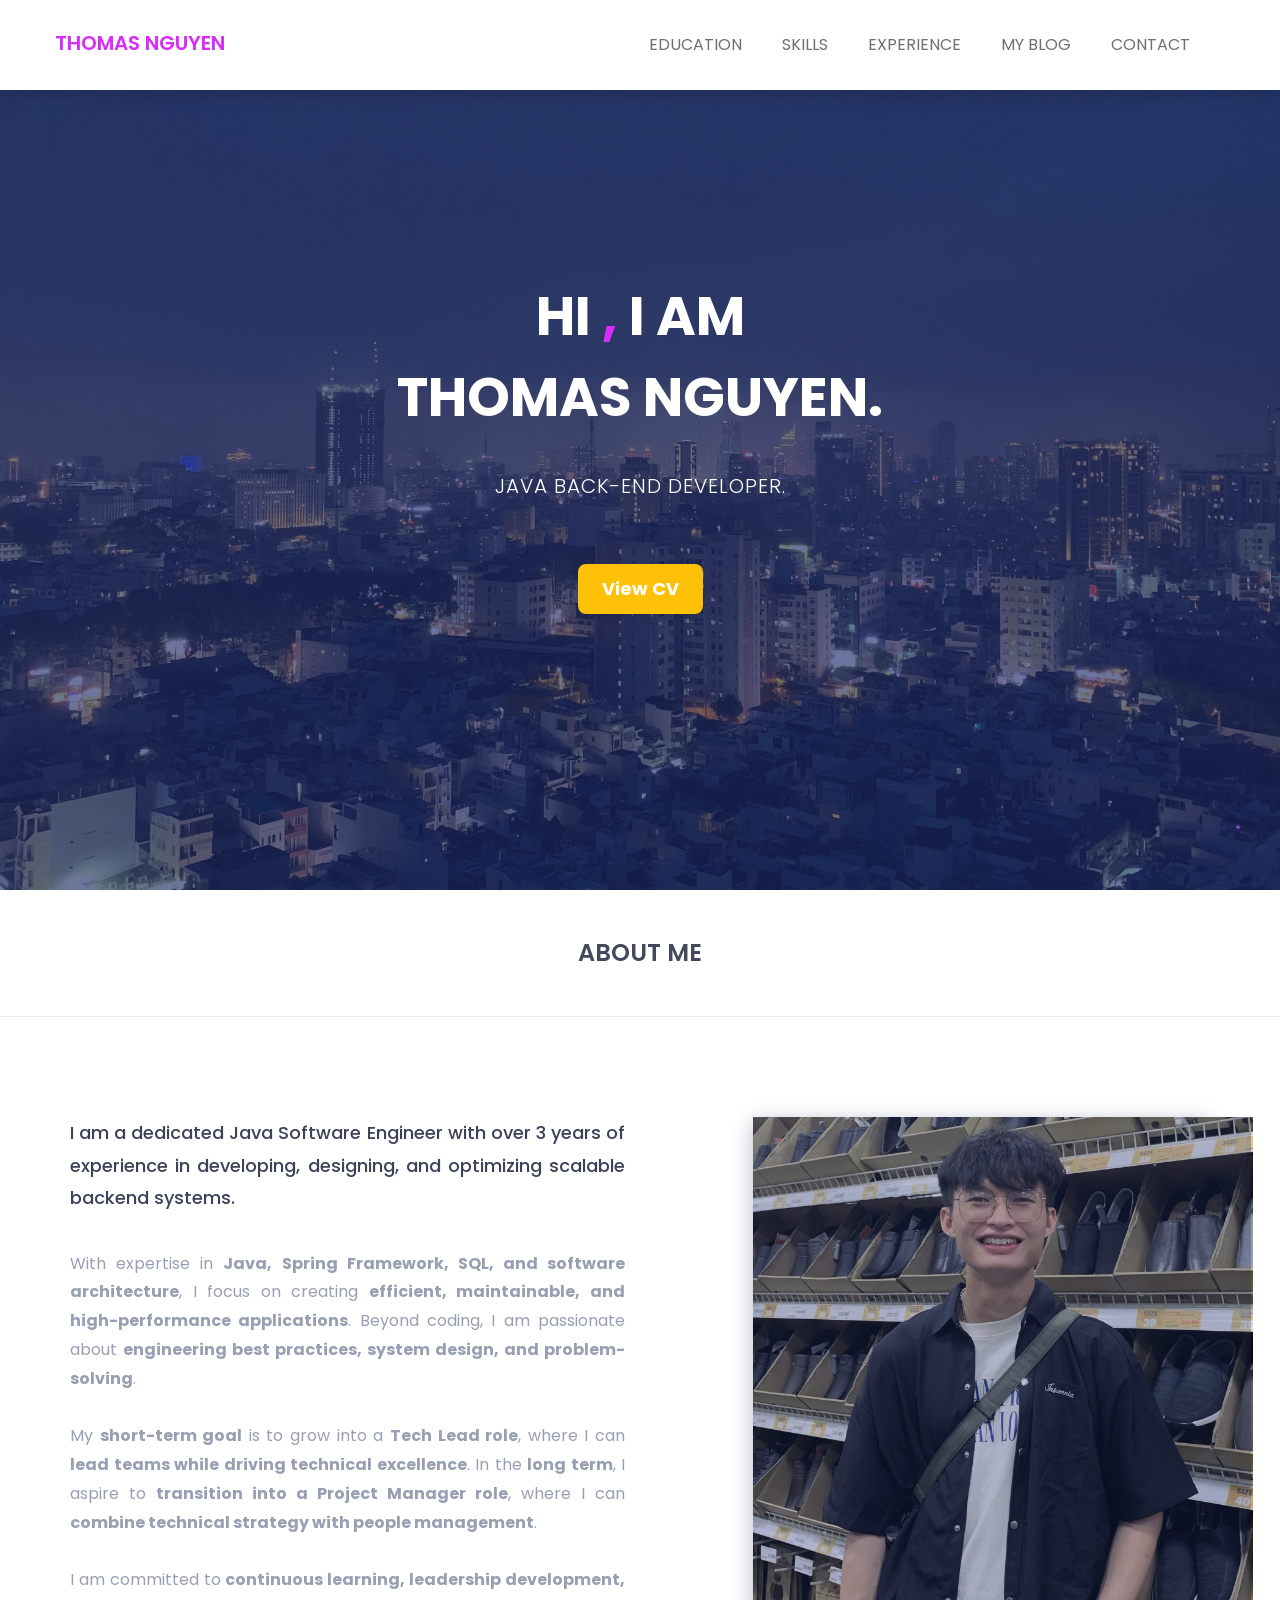
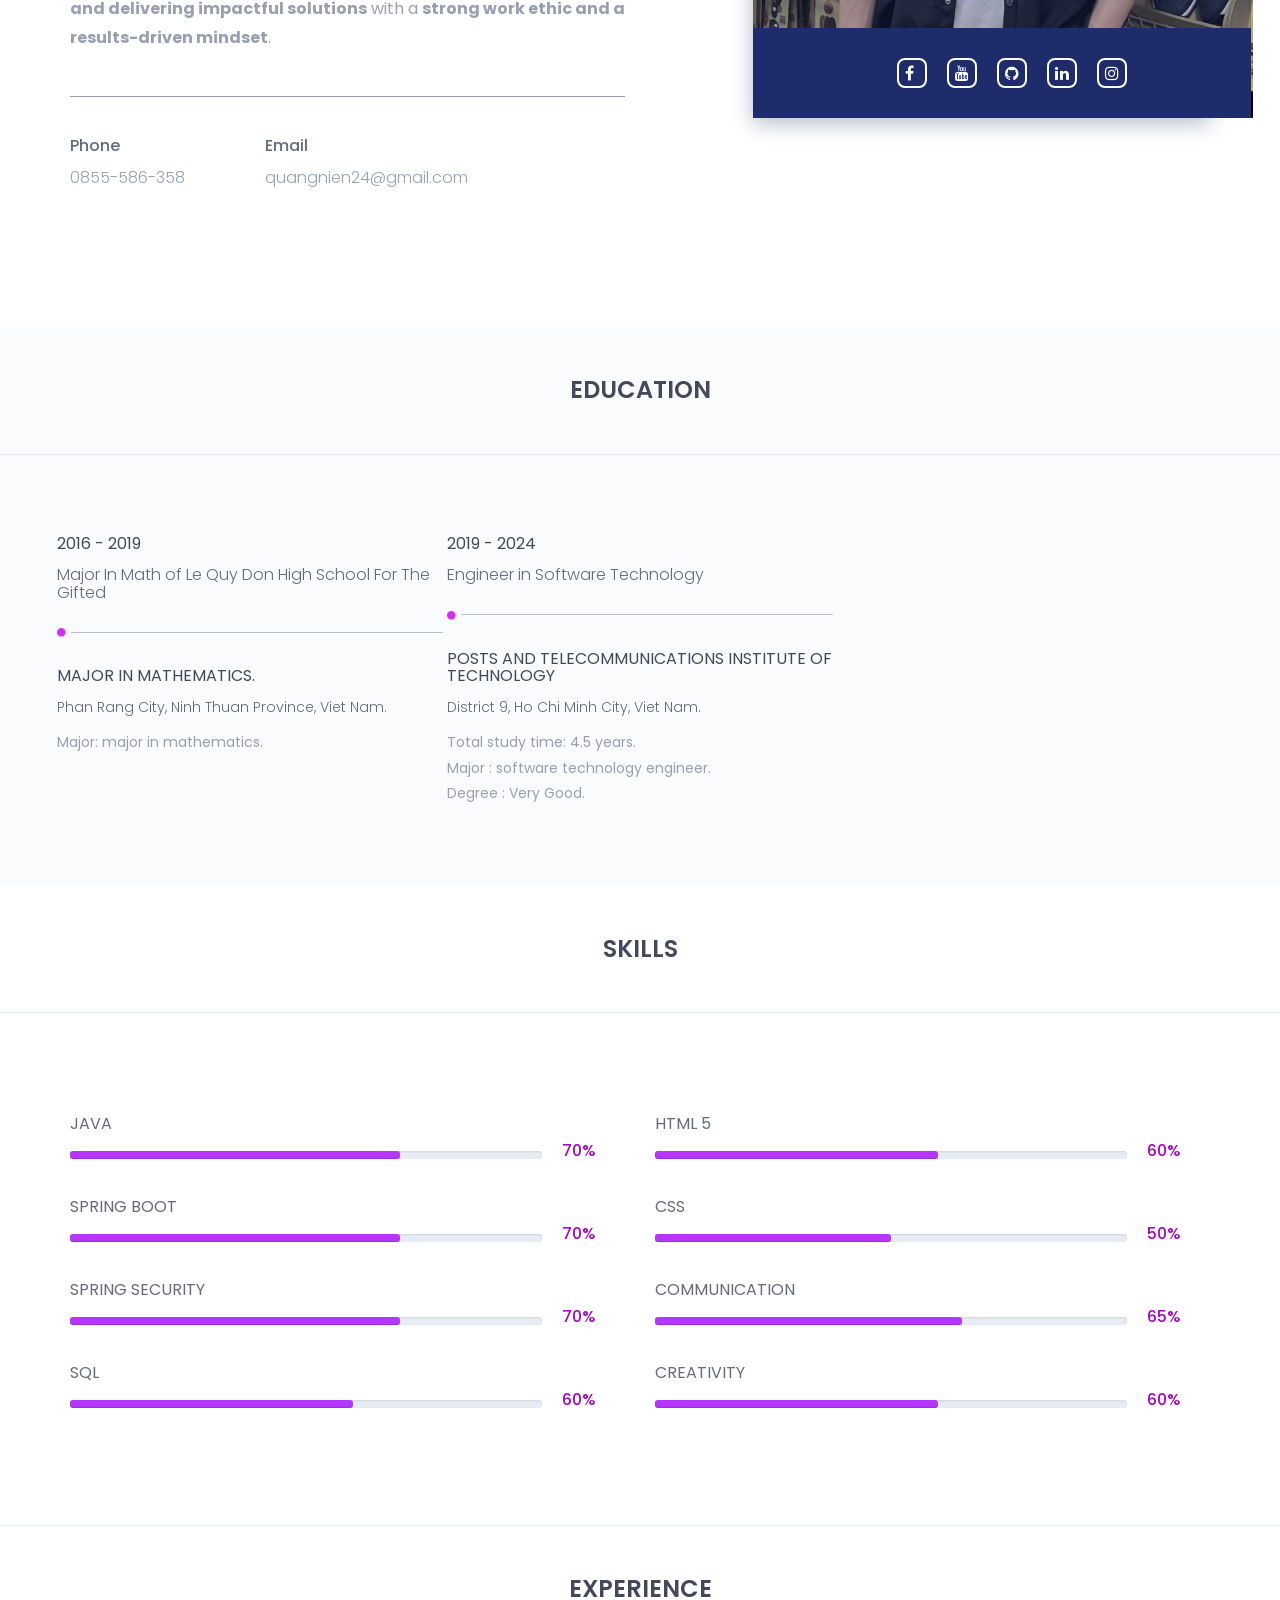
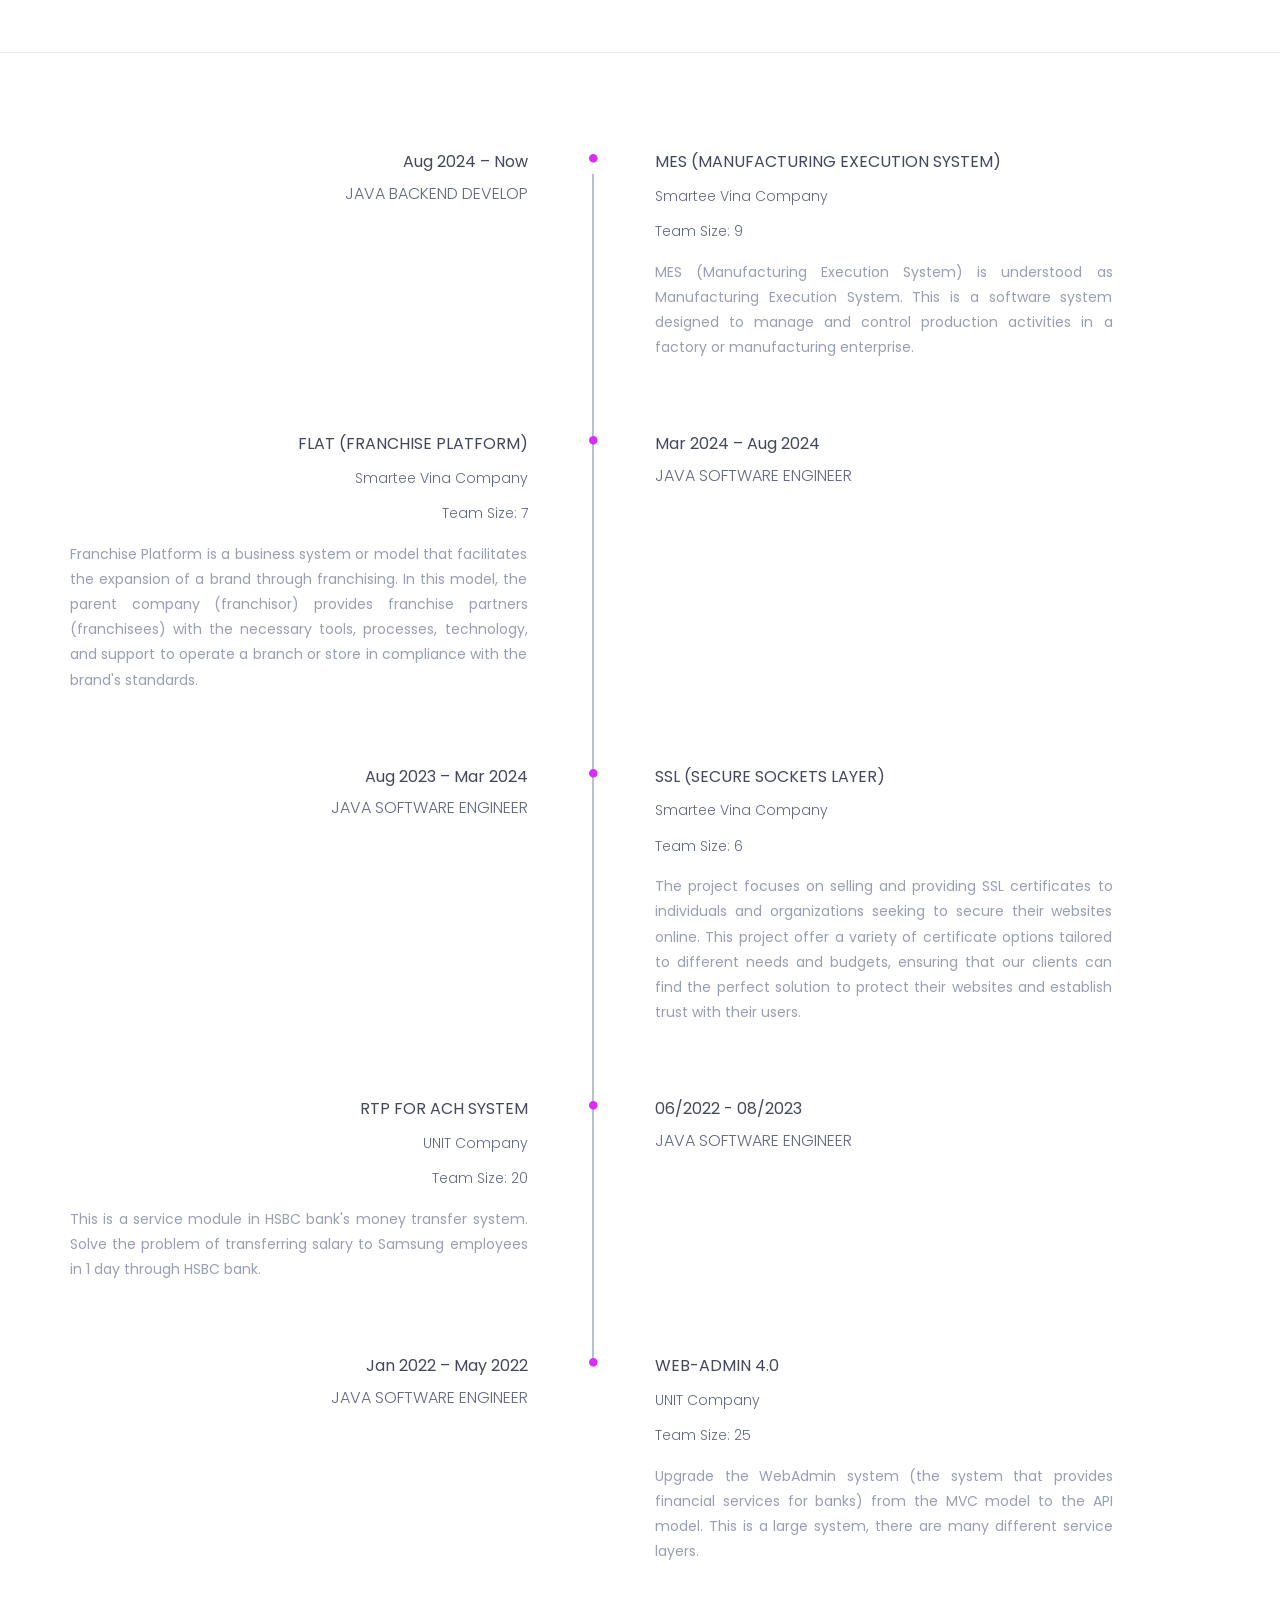
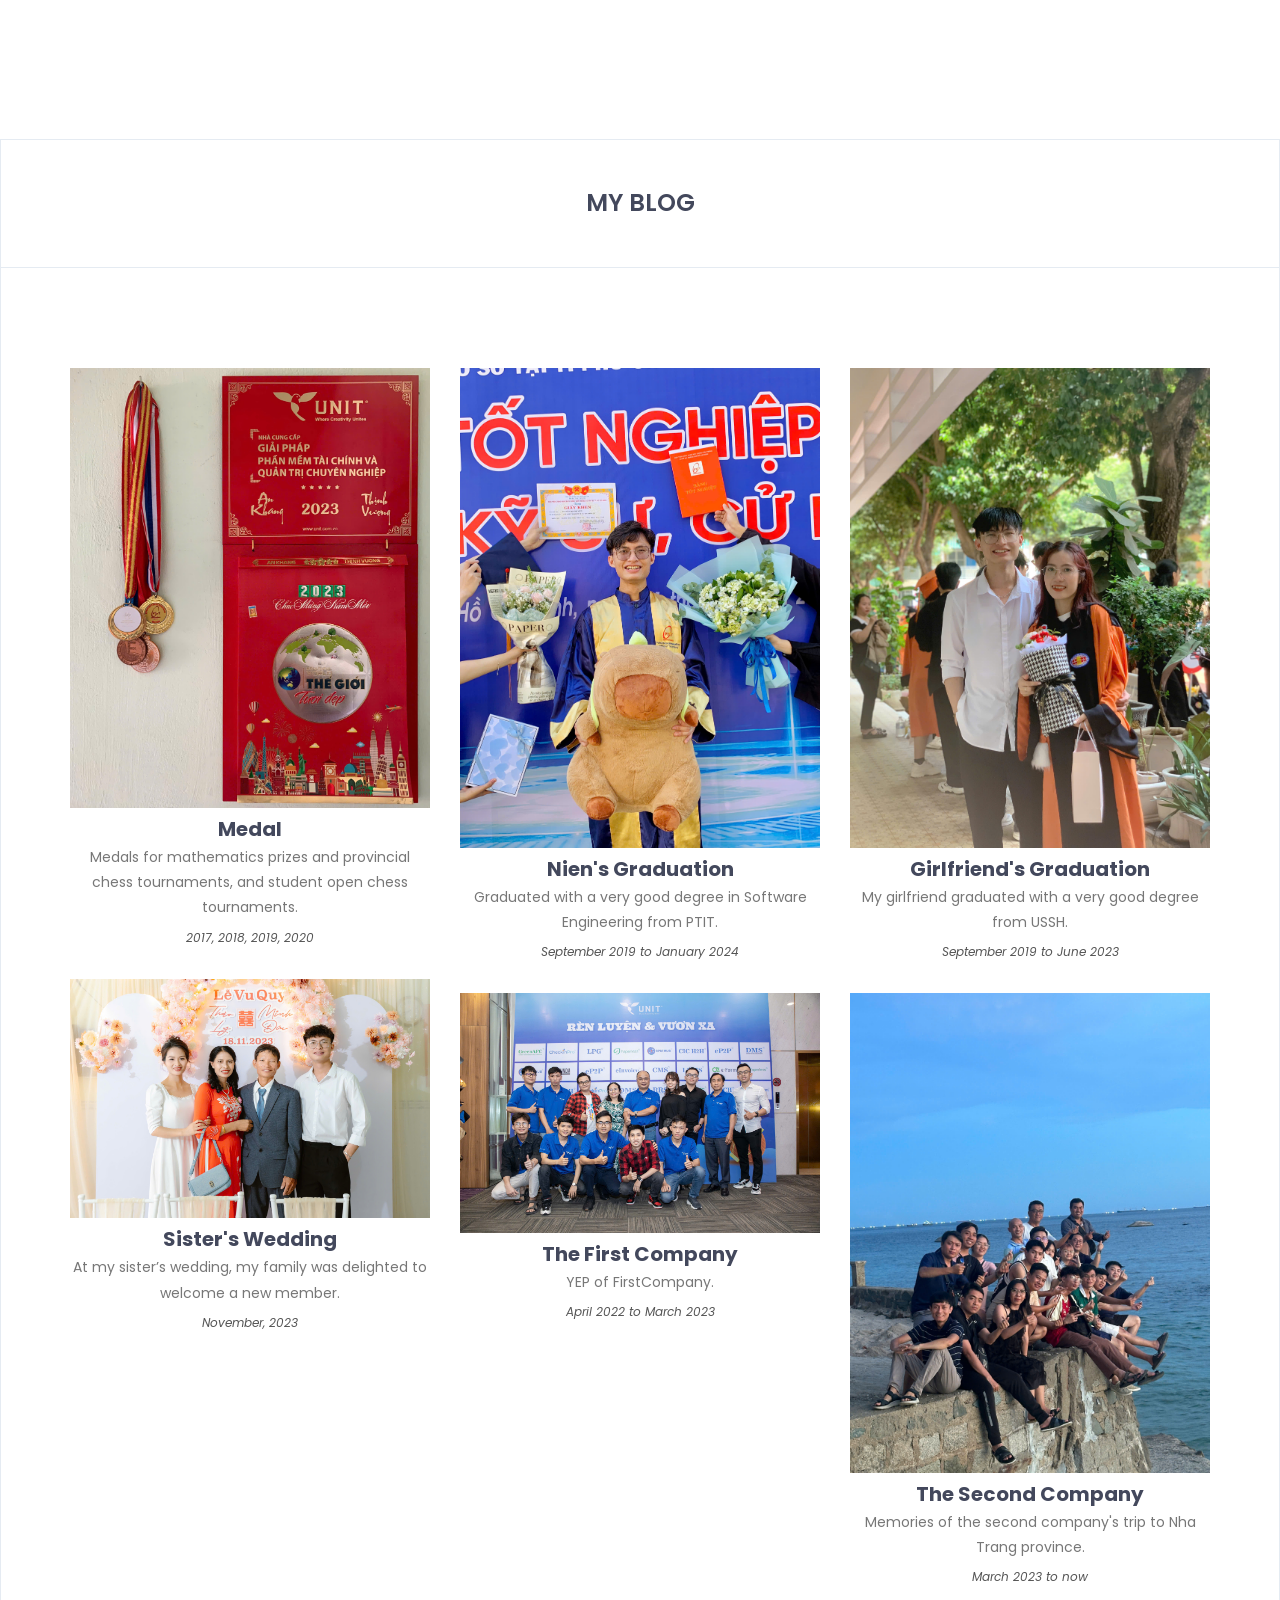
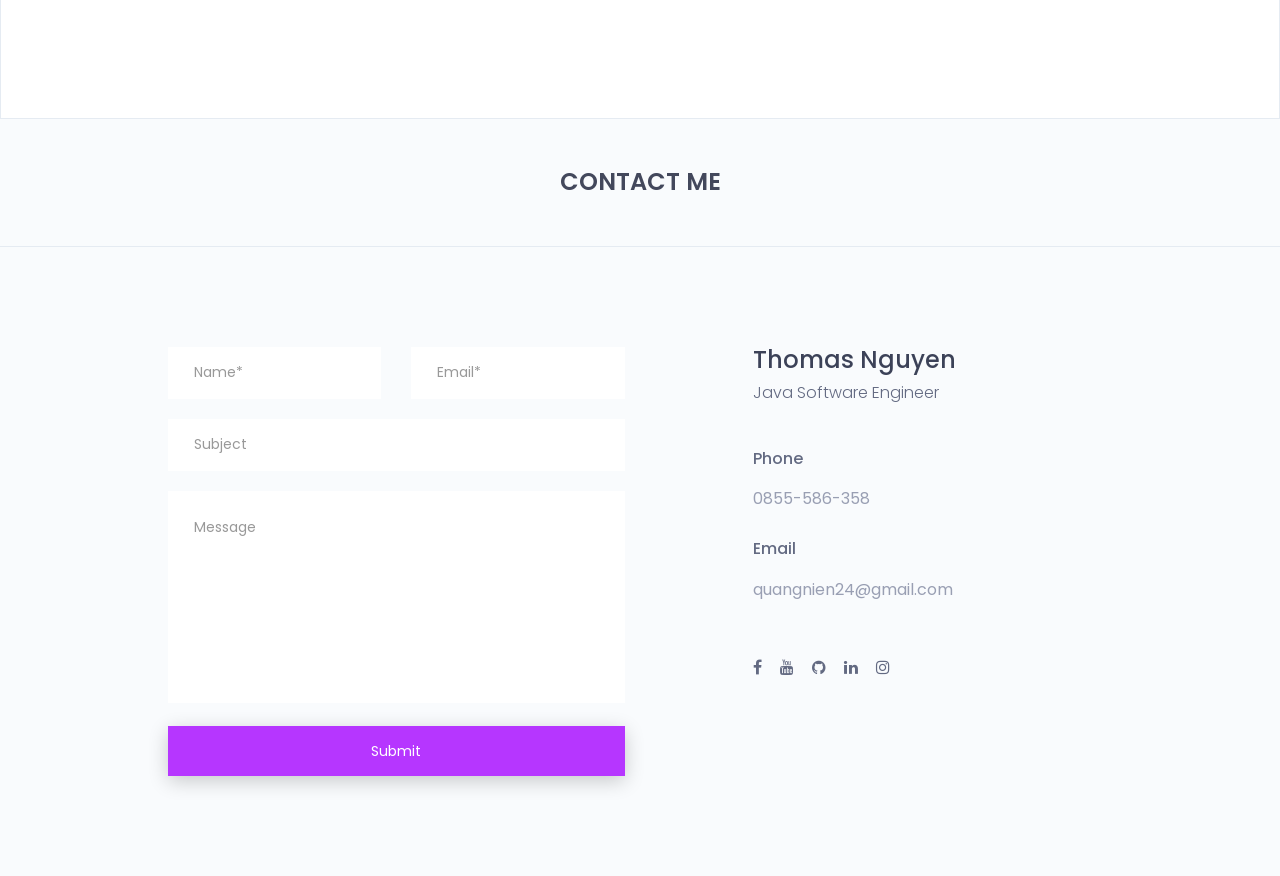
==== index.html @ fa30978e "update" ====
<!doctype html>
<html class="no-js" lang="en">

    <head >
        <!-- meta data -->
        <meta charset="utf-8">
        <meta http-equiv="X-UA-Compatible" content="IE=edge">
        <meta name="viewport" content="width=device-width, initial-scale=1">
        <!-- The above 3 meta tags *must* come first in the head; any other head content must come *after* these tags -->

        <!--font-family-->
		<link href="https://fonts.googleapis.com/css?family=Poppins:100,200,300,400,500,600,700,800,900&amp;subset=devanagari,latin-ext" rel="stylesheet">
        
        <!-- title of site -->
        <title>Thomas Nguyen</title>

        <!-- For favicon png -->
		<link rel="shortcut icon" type="image/icon" href="assets/logo/man.png"/>
       
        <!--font-awesome.min.css-->
        <link rel="stylesheet" href="assets/css/font-awesome.min.css">

		<!--flat icon css-->
		<link rel="stylesheet" href="assets/css/flaticon.css">

		<!--animate.css-->
        <link rel="stylesheet" href="assets/css/animate.css">

        <!--owl.carousel.css-->
        <link rel="stylesheet" href="assets/css/owl.carousel.min.css">
		<link rel="stylesheet" href="assets/css/owl.theme.default.min.css">
		
        <!--bootstrap.min.css-->
        <link rel="stylesheet" href="assets/css/bootstrap.min.css">
		
		<!-- bootsnav -->
		<link rel="stylesheet" href="assets/css/bootsnav.css" >	
        
        <!--style.css-->
        <link rel="stylesheet" href="assets/css/style.css">
        
        <!--responsive.css-->
        <link rel="stylesheet" href="assets/css/responsive.css">
        
        <!-- HTML5 shim and Respond.js for IE8 support of HTML5 elements and media queries -->
        <!-- WARNING: Respond.js doesn't work if you view the page via file:// -->
		
        <!--[if lt IE 9]>
			<script src="https://oss.maxcdn.com/html5shiv/3.7.3/html5shiv.min.js"></script>
			<script src="https://oss.maxcdn.com/respond/1.4.2/respond.min.js"></script>
        <![endif]-->

    </head>
	
	<body>
		<!--[if lte IE 9]>
            <p class="browserupgrade">You are using an <strong>outdated</strong> browser. Please <a href="https://browsehappy.com/">upgrade your browser</a> to improve your experience and security.</p>
        <![endif]-->
		
		<!-- top-area Start -->
		<header class="top-area">
			<div class="header-area">
				<!-- Start Navigation -->
			    <nav class="navbar navbar-default bootsnav navbar-fixed dark no-background">

			        <div class="container">

			            <!-- Start Header Navigation -->
			            <div class="navbar-header">
			                <button type="button" class="navbar-toggle" data-toggle="collapse" data-target="#navbar-menu">
			                    <i class="fa fa-bars"></i>
			                </button>
			                <a class="navbar-brand" href="index.html">Thomas Nguyen</a>
			            </div><!--/.navbar-header-->
			            <!-- End Header Navigation -->

			            <!-- Collect the nav links, forms, and other content for toggling -->
			            <div class="collapse navbar-collapse menu-ui-design" id="navbar-menu">
			                <ul class="nav navbar-nav navbar-right" data-in="fadeInDown" data-out="fadeOutUp">
			                <li class=" smooth-menu active"></li>
			                    <li class=" smooth-menu"><a href="#education">education</a></li>
			                    <li class="smooth-menu"><a href="#skills">skills</a></li>
			                    <li class="smooth-menu"><a href="#experience">experience</a></li>
			                    <!-- <li class="smooth-menu"><a href="#profiles">profile</a></li> -->
			                    <li class="smooth-menu"><a href="#portfolio">My Blog</a></li>
			                    <!-- <li class="smooth-menu"><a href="#clients">clients</a></li> -->
			                    <li class="smooth-menu"><a href="#contact">contact</a></li>
			                </ul><!--/.nav -->
			            </div><!-- /.navbar-collapse -->
			        </div><!--/.container-->
			    </nav><!--/nav-->
			    <!-- End Navigation -->
			</div><!--/.header-area-->

		    <div class="clearfix"></div>

		</header><!-- /.top-area-->
		<!-- top-area End -->
	
		<!--welcome-hero start -->
		<section id="welcome-hero" class="welcome-hero">
			<div class="container">
				<div class="row">
					<div class="col-md-12 text-center">
						<div class="header-text">
							<h2>hi <span>,</span> i am <br> Thomas Nguyen.<br> <span></span>   </h2>
							<p>Java Back-End Developer.</p>
							<!-- <a href="assets/download/CV_NGUYENQUANGNIEN.pdf" download>download CV</a> -->
							<div class="btn-container">
								<button id="btn-view" class="btn-view" onclick="viewPDF()">View CV</button>
								<button id="btn-close" class="btn-close" onclick="closePDF()" style="display: none;">Close CV</button>
							</div>
							
							<div id="pdf-viewer" style="display: none; margin-top: 10px;">
								<iframe id="pdf-frame" src="" width="100%" height="500px"></iframe>
							</div>
						</div><!--/.header-text-->
					</div><!--/.col-->
				</div><!-- /.row-->
			</div><!-- /.container-->

		</section><!--/.welcome-hero-->
		<!--welcome-hero end -->

		<!-- Fullscreen PDF Viewer (Hidden by Default) -->


		<!--about start -->
		<section id="about" class="about">
			<div class="section-heading text-center">
				<h2>about me</h2>
			</div>
			<div class="container">
				<div class="about-content">
					<div class="row">
						<div class="col-sm-6">
							<div class="single-about-txt">
								<h3>I am a dedicated Java Software Engineer with over 3 years of experience in developing, designing, and optimizing scalable backend systems.</h3>
								<p>
								   With expertise in <strong>Java, Spring Framework, SQL, and software architecture</strong>, I focus on creating <strong>efficient, maintainable, and high-performance applications</strong>.
								   Beyond coding, I am passionate about <strong>engineering best practices, system design, and problem-solving</strong>.
								   <br></br>
								   My <strong>short-term goal</strong> is to grow into a <strong>Tech Lead role</strong>, where I can <strong>lead teams while driving technical excellence</strong>. In the <strong>long term</strong>, I aspire to <strong>transition into a Project Manager role</strong>, where I can <strong>combine technical strategy with people management</strong>.
								   <br></br>
								   I am committed to <strong>continuous learning, leadership development, and delivering impactful solutions</strong> with a <strong>strong work ethic and a results-driven mindset</strong>.</p>
								   
								<div class="row">
									<div class="col-sm-4">
										<div class="single-about-add-info">
											<h3>phone</h3>
											<p>0855-586-358</p>
										</div>
									</div>
									<div class="col-sm-4">
										<div class="single-about-add-info">
											<h3>email</h3>
											<p>quangnien24@gmail.com</p>
										</div>
									</div>
									<!-- <div class="col-sm-4">
										<div class="single-about-add-info">
											<h3>website</h3>
											<p>quangnien.github</p>
										</div>
									</div> -->
								</div>
							</div>
						</div>
						<div class="col-sm-offset-1 col-sm-5">
							<div class="single-about-img">
								<!-- <img src="assets/images/about/profile_image.jpg" alt="profile_image"> -->
								<img src="assets/images/about/avt-muagiay2.jpg" alt="profile_image">
								<div class="about-list-icon">
									<ul>
										<li>
											<a href="https://www.facebook.com/quangnien0911/" target="_blank">
												<i  class="fa fa-facebook" aria-hidden="true"></i>
											</a>
										</li><!-- / li -->
										<!-- <li>
											<a href="#" target="_blank">
												<i  class="fa fa-dribbble" aria-hidden="true"></i>
											</a>
										</li> -->
										<li>
											<a href="https://www.youtube.com/@quangnienspring1091" target="_blank">
												<i  class="fa fa-youtube" aria-hidden="true"></i>
											</a>
										</li><!-- / li -->
										<!-- <li>
											<a href="#" target="_blank">
												<i  class="fa fa-twitter" aria-hidden="true"></i>
											</a>
											
										</li> -->
										<li>
											<a href="https://github.com/quangnien" target="_blank">
												<i  class="fa fa-github" aria-hidden="true"></i>
											</a>
										</li><!-- / li -->
										<li>
											<a href="https://www.linkedin.com/in/ni%C3%AAn-nguy%E1%BB%85n-quang-12871124a/" target="_blank">
												<i  class="fa fa-linkedin" aria-hidden="true"></i>
											</a>
										</li><!-- / li -->
										<li>
											<a href="https://www.instagram.com/qnien_0911" target="_blank">
												<i  class="fa fa-instagram" aria-hidden="true"></i>
											</a>
										</li><!-- / li -->
										
										
									</ul><!-- / ul -->
								</div><!-- /.about-list-icon -->

							</div>

						</div>
					</div>
				</div>
			</div>
		</section><!--/.about-->
		<!--about end -->
		
		<!--education start -->
		<section id="education" class="education">
			<div class="section-heading text-center">
				<h2>education</h2>
			</div>
			<div class="container">
				<div class="education-horizontal-timeline">
					<div class="row">
						<div class="col-sm-4">
							<div class="single-horizontal-timeline">
								<div class="experience-time">
									<h2>2016 - 2019</h2>
									<h3>Major in math <span>of </span> Le Quy Don High School for the Gifted</h3>
								</div><!--/.experience-time-->
								<div class="timeline-horizontal-border">
									<i class="fa fa-circle" aria-hidden="true"></i>
									<span class="single-timeline-horizontal"></span>
								</div>
								<div class="timeline">
									<div class="timeline-content">
										<h4 class="title">
											Major in mathematics.
										</h4>
										<h5>Phan Rang city, Ninh Thuan province, Viet Nam.</h5>
										<p class="description">
											Major: major in mathematics.
										</p>
									</div><!--/.timeline-content-->
								</div><!--/.timeline-->
							</div>
						</div>
						<div class="col-sm-4">
							<div class="single-horizontal-timeline">
								<div class="experience-time">
									<h2>2019 - 2024</h2>
									<h3>Engineer <span>in </span> software technology</h3>
								</div><!--/.experience-time-->
								<div class="timeline-horizontal-border">
									<i class="fa fa-circle" aria-hidden="true"></i>
									<span class="single-timeline-horizontal"></span>
								</div>
								<div class="timeline">
									<div class="timeline-content">
										<h4 class="title">
											Posts and Telecommunications Institute of Technology
										</h4>
										<h5>District 9, Ho Chi Minh City, Viet Nam.</h5>
										<p class="description">
											Total study time: 4.5 years. <br>
											Major			: software technology engineer.<br>
											Degree			: Very Good.
										</p>
									</div><!--/.timeline-content-->
								</div><!--/.timeline-->
							</div>
						</div>
						<!-- <div class="col-sm-4">
							<div class="single-horizontal-timeline">
								<div class="experience-time">
									<h2>2004 - 2008</h2>
									<h3>bachelor <span>of </span> creative design</h3>
								</div>
								<div class="timeline-horizontal-border">
									<i class="fa fa-circle" aria-hidden="true"></i>
									<span class="single-timeline-horizontal spacial-horizontal-line
									"></span>
								</div>
								<div class="timeline">
									<div class="timeline-content">
										<h4 class="title">
											university of bolton
										</h4>
										<h5>bolton, united kingdome</h5>
										<p class="description">
											Duis aute irure dolor in reprehenderit in vol patate velit esse cillum dolore eu fugiat nulla pari. Excepteur sint occana inna tecat cupidatat non proident. 
										</p>
									</div>
								</div>
							</div>
						</div> -->
					</div>
				</div>
			</div>

		</section><!--/.education-->
		<!--education end -->

		<!--skills start -->
		<section id="skills" class="skills">
				<div class="skill-content">
					<div class="section-heading text-center">
						<h2>skills</h2>
					</div>
					<div class="container">
						<div class="row">
							<div class="col-md-6">
								<div class="single-skill-content">
									<div class="barWrapper">
										<span class="progressText">Java</span>
										<div class="single-progress-txt">
											<div class="progress ">
												<div class="progress-bar" role="progressbar" aria-valuenow="70" aria-valuemin="30" aria-valuemax="100" style="">
													  
												</div>
											</div>
											<h3>70%</h3>	
										</div>
									</div><!-- /.barWrapper -->
									<div class="barWrapper">
										<span class="progressText">Spring Boot</span>
										<div class="single-progress-txt">
											<div class="progress ">
											   <div class="progress-bar" role="progressbar" aria-valuenow="70" aria-valuemin="30" aria-valuemax="100" style="">
												    
											   </div>
											</div>
											<h3>70%</h3>	
										</div>
									</div><!-- /.barWrapper -->
									<div class="barWrapper">
										<span class="progressText">Spring Security</span>
										<div class="single-progress-txt">
											<div class="progress ">
											   <div class="progress-bar" role="progressbar" aria-valuenow="70" aria-valuemin="30" aria-valuemax="100" style="">
												   
											   </div>
											</div>
											<h3>70%</h3>	
										</div>
									</div><!-- /.barWrapper -->
									<div class="barWrapper">
										<span class="progressText">SQL</span>
										<div class="single-progress-txt">
											<div class="progress ">
											   <div class="progress-bar" role="progressbar" aria-valuenow="60" aria-valuemin="40" aria-valuemax="100" style="">
												    
											   </div>
											</div>
											<h3>60%</h3>	
										</div>
									</div><!-- /.barWrapper -->
								</div>
							</div>
							<div class="col-md-6">
								<div class="single-skill-content">
									<div class="barWrapper">
										<span class="progressText">html 5</span>
										<div class="single-progress-txt">
											<div class="progress ">
												<div class="progress-bar" role="progressbar" aria-valuenow="60" aria-valuemin="40" aria-valuemax="100" style="">
													
												</div>
											</div>
											<h3>60%</h3>	
										</div>
									</div><!-- /.barWrapper -->
									<div class="barWrapper">
										<span class="progressText">css</span>
										<div class="single-progress-txt">
											<div class="progress ">
											   <div class="progress-bar" role="progressbar" aria-valuenow="50" aria-valuemin="50" aria-valuemax="100" style="">
												    
											   </div>
											</div>
											<h3>50%</h3>	
										</div>
									</div><!-- /.barWrapper -->
									<div class="barWrapper">
										<span class="progressText">communication</span>
										<div class="single-progress-txt">
											<div class="progress ">
											   <div class="progress-bar" role="progressbar" aria-valuenow="65" aria-valuemin="35" aria-valuemax="100" style="">
												   
											   </div>
											</div>
											<h3>65%</h3>	
										</div>
									</div><!-- /.barWrapper -->
									<div class="barWrapper">
										<span class="progressText"> creativity</span>
										<div class="single-progress-txt">
											<div class="progress ">
											   <div class="progress-bar" role="progressbar" aria-valuenow="60" aria-valuemin="40" aria-valuemax="100" style="">
												    
											   </div>
											</div>
											<h3>60%</h3>	
										</div>
									</div><!-- /.barWrapper -->
								</div>
							</div>
						</div><!-- /.row -->
					</div>	<!-- /.container -->		
				</div><!-- /.skill-content-->

		</section><!--/.skills-->
		<!--skills end -->

		<!--experience start -->
		<section id="experience" class="experience">
			<div class="section-heading text-center">
				<h2>experience</h2>
			</div>
			<div class="container">
				<div class="experience-content">
						<div class="main-timeline">
							<ul>
								<li>
									<div class="single-timeline-box fix">
										<div class="row">
											<div class="col-md-5">
												<div class="experience-time text-right">
													<h2>Aug 2024 – Now</h2>
													<h3>java backend develop</h3>
												</div><!--/.experience-time-->
											</div><!--/.col-->
											<div class="col-md-offset-1 col-md-5">
												<div class="timeline">
													<div class="timeline-content">
														<h4 class="title">
															<span><i class="fa fa-circle" aria-hidden="true"></i></span>
															MES (Manufacturing Execution System)
														</h4>
														<h5>Smartee Vina Company</h5>
														<h5>Team size: 9</h5>
														<p class="description-justify">
															MES (Manufacturing Execution System) is understood as Manufacturing
															Execution System. This is a software system designed to manage and control
															production activities in a factory or manufacturing enterprise.
														</p>
													</div><!--/.timeline-content-->
												</div><!--/.timeline-->
											</div><!--/.col-->
										</div>
									</div><!--/.single-timeline-box-->
								</li>

								<li>
									<div class="single-timeline-box fix">
										<div class="row">
											<div class="col-md-offset-1 col-md-5 experience-time-responsive">
												<div class="experience-time">
													<h2>
														<span><i class="fa fa-circle" aria-hidden="true"></i></span>
														Mar 2024 – Aug 2024
													</h2>
													<h3>Java Software Engineer</h3>
												</div><!--/.experience-time-->
											</div><!--/.col-->
											<div class="col-md-5">
												<div class="timeline">
													<div class="timeline-content text-right">
														<h4 class="title">
															FLAT (franchise platform)
														</h4>
														<h5>Smartee Vina Company</h5>
														<h5>Team size: 7</h5>
														<p class="description-justify">
															Franchise Platform is a business system or model that facilitates the expansion of a brand through
															franchising. In this model, the parent company (franchisor) provides franchise partners (franchisees) with the
															necessary tools, processes, technology, and support to operate a branch or store in compliance with the
															brand's standards.
														</p>
													</div><!--/.timeline-content-->
												</div><!--/.timeline-->
											</div><!--/.col-->
											<div class="col-md-offset-1 col-md-5 experience-time-main">
												<div class="experience-time">
													<h2>
														<span><i class="fa fa-circle" aria-hidden="true"></i></span>
														Mar 2024 – Aug 2024
													</h2>
													<h3>Java Software Engineer</h3>
												</div><!--/.experience-time-->
											</div><!--/.col-->
										</div>
									</div><!--/.single-timeline-box-->
								</li>

								<li>
									<div class="single-timeline-box fix">
										<div class="row">
											<div class="col-md-5">
												<div class="experience-time text-right">
													<h2>Aug 2023 – Mar 2024</h2>
													<h3>Java Software Engineer</h3>
												</div><!--/.experience-time-->	
											</div><!--/.col-->
											<div class="col-md-offset-1 col-md-5">
												<div class="timeline">
													<div class="timeline-content">
														<h4 class="title">
															<span><i class="fa fa-circle" aria-hidden="true"></i></span>
															SSL (Secure Sockets Layer)
														</h4>
														<h5>Smartee Vina Company</h5>
														<h5>Team size: 6</h5>
														<p class="description-justify">
															The project focuses on selling and providing SSL certificates to individuals
															and organizations seeking to secure their websites online. This project offer a
															variety of certificate options tailored to different needs and budgets, ensuring
															that our clients can find the perfect solution to protect their websites and
															establish trust with their users.
														</p>
													</div><!--/.timeline-content-->
												</div><!--/.timeline-->
											</div><!--/.col-->
										</div>
									</div><!--/.single-timeline-box-->
								</li>

								<li>
									<div class="single-timeline-box fix">
										<div class="row">
											<div class="col-md-offset-1 col-md-5 experience-time-responsive">
												<div class="experience-time">
													<h2>
														<span><i class="fa fa-circle" aria-hidden="true"></i></span>
														Jun 2022 – Apr 2023
													</h2>
													<h3>Java Software Engineer</h3>
												</div><!--/.experience-time-->
											</div><!--/.col-->
											<div class="col-md-5">
												<div class="timeline">
													<div class="timeline-content text-right">
														<h4 class="title">
															RTP for ACH System
														</h4>
														<h5>UNIT Company</h5>
														<h5>Team size: 20</h5>
														<p class="description-justify">
															This is a service module in HSBC bank's money transfer system. Solve the problem of transferring salary to
															Samsung employees in 1 day through HSBC bank.
														</p>
													</div><!--/.timeline-content-->
												</div><!--/.timeline-->
											</div><!--/.col-->
											<div class="col-md-offset-1 col-md-5 experience-time-main">
												<div class="experience-time">
													<h2>
														<span><i class="fa fa-circle" aria-hidden="true"></i></span>
														06/2022 - 08/2023
													</h2>
													<h3>Java Software Engineer</h3>
												</div><!--/.experience-time-->
											</div><!--/.col-->
										</div>
									</div><!--/.single-timeline-box-->
								</li>

								<li>
									<div class="single-timeline-box fix">
										<div class="row">
											<div class="col-md-5">
												<div class="experience-time text-right">
													<h2>Jan 2022 – May 2022</h2>
													<h3>Java Software Engineer</h3>
												</div><!--/.experience-time-->
											</div><!--/.col-->
											<div class="col-md-offset-1 col-md-5">
												<div class="timeline">
													<div class="timeline-content">
														<h4 class="title">
															<span><i class="fa fa-circle" aria-hidden="true"></i></span>
															Web-Admin 4.0
														</h4>
														<h5>UNIT Company</h5>
														<h5>Team size: 25</h5>
														<p class="description-justify">
															Upgrade the WebAdmin system (the system that provides financial services for banks) from the MVC
															model to the API model. This is a large system, there are many different service layers.
														</p>
													</div><!--/.timeline-content-->
												</div><!--/.timeline-->
											</div><!--/.col-->
										</div>
									</div><!--/.single-timeline-box-->
								</li>

							</ul>
						</div><!--.main-timeline-->
					</div><!--.experience-content-->
			</div>

		</section><!--/.experience-->
		<!--experience end -->

		<!--profiles start -->
		<!-- <section id="profiles" class="profiles">
			<div class="profiles-details">
				<div class="section-heading text-center">
					<h2>profiles</h2>
				</div>
				<div class="container">
					<div class="profiles-content">
						<div class="row">
							<div class="col-sm-3">
								<div class="single-profile">
									<div class="profile-txt">
										<a href=""><i class="flaticon-themeforest"></i></a>
										<div class="profile-icon-name">themeforest</div>
									</div>
									<div class="single-profile-overlay">
										<div class="profile-txt">
											<a href=""><i class="flaticon-themeforest"></i></a>
											<div class="profile-icon-name">themeforest</div>
										</div>
									</div>
								</div>
							</div>
							<div class="col-sm-3">
								<div class="single-profile">
									<div class="profile-txt">
										<a href=""><i class="flaticon-dribbble"></i></a>
										<div class="profile-icon-name">dribbble</div>
									</div>
									<div class="single-profile-overlay">
										<div class="profile-txt">
											<a href=""><i class="flaticon-dribbble"></i></a>
											<div class="profile-icon-name">dribbble</div>
										</div>
									</div>
								</div>
							</div>
							<div class="col-sm-3">
								<div class="single-profile">
									<div class="profile-txt">
										<a href=""><i class="flaticon-behance-logo"></i></a>
										<div class="profile-icon-name">behance</div>
									</div>
									<div class="single-profile-overlay">
										<div class="profile-txt">
											<a href=""><i class="flaticon-behance-logo"></i></a>
											<div class="profile-icon-name">behance</div>
										</div>
									</div>
								</div>
							</div>
							<div class="col-sm-3">
								<div class="single-profile profile-no-border">
									<div class="profile-txt">
										<a href=""><i class="flaticon-github-logo"></i></a>
										<div class="profile-icon-name">github</div>
									</div>
									<div class="single-profile-overlay">
										<div class="profile-txt">
											<a href=""><i class="flaticon-github-logo"></i></a>
											<div class="profile-icon-name">github</div>
										</div>
									</div>
								</div>
							</div>
						</div>
						<div class="profile-border"></div>
						<div class="row">
							<div class="col-sm-3">
								<div class="single-profile">
									<div class="profile-txt">
										<a href=""><i class="flaticon-flickr-website-logo-silhouette"></i></a>
										<div class="profile-icon-name">flickR</div>
									</div>
									<div class="single-profile-overlay">
										<div class="profile-txt">
											<a href=""><i class="flaticon-flickr-website-logo-silhouette"></i></a>
											<div class="profile-icon-name">flickR</div>
										</div>
									</div>
								</div>
							</div>
							<div class="col-sm-3">
								<div class="single-profile">
									<div class="profile-txt">
										<a href=""><i class="flaticon-smug"></i></a>
										<div class="profile-icon-name">smungMung</div>
									</div>
									<div class="single-profile-overlay">
										<div class="profile-txt">
											<a href=""><i class="flaticon-smug"></i></a>
											<div class="profile-icon-name">smungMung</div>
										</div>
									</div>
								</div>
							</div>
							<div class="col-sm-3">
								<div class="single-profile">
									<div class="profile-txt">
										<a href=""><i class="flaticon-squarespace-logo"></i></a>
										<div class="profile-icon-name">squareSpace</div>
									</div>
									<div class="single-profile-overlay">
										<div class="profile-txt">
											<a href=""><i class="flaticon-squarespace-logo"></i></a>
											<div class="profile-icon-name">squareSpace</div>
										</div>
									</div>
								</div>
							</div>
							<div class="col-sm-3">
								<div class="single-profile profile-no-border">
									<div class="profile-txt">
										<a href=""><i class="flaticon-bitbucket-logotype-camera-lens-in-perspective"></i></a>
										<div class="profile-icon-name">bitBucket</div>
									</div>
									<div class="single-profile-overlay">
										<div class="profile-txt">
											<a href=""><i class="flaticon-bitbucket-logotype-camera-lens-in-perspective"></i></a>
											<div class="profile-icon-name">bitBucket</div>
										</div>
									</div>
								</div>
							</div>
						</div>
					</div>
				</div>
			</div>

		</section> -->
		<!--/.profiles-->
		<!--profiles end -->

		<!--portfolio start -->
		<section id="portfolio" class="portfolio">
			<div class="portfolio-details">
				<div class="section-heading text-center">
					<h2>My Blog</h2>
				</div>
				<div class="container">
					<div class="portfolio-content">
						<div class="isotope">
							<div class="row">
		
								<div class="col-sm-4">
									<div class="item">
										<img src="assets/images/portfolio/blog-huychuong.jpg" alt="Medal"/>
										<div class="isotope-overlay">
											<p>Medal</p>
										</div>
										<div class="portfolio-description">
											<h3>Medal</h3>
											<p>Medals for mathematics prizes and provincial chess tournaments, and student open chess tournaments.</p>
											<span class="date">2017, 2018, 2019, 2020</span> </br>
										</div>
									</div>

									<div class="item">
										<img src="assets/images/portfolio/blog-damcuoi.jpg" alt="Sister's wedding"/>
										<div class="isotope-overlay">
											<p>Sister's wedding</p>
										</div>
										<div class="portfolio-description">
											<h3>Sister's wedding</h3>
											<p>At my sister’s wedding, my family was delighted to welcome a new member.</p>
											<span class="date">November, 2023</span>
										</div>
									</div>
									
								</div>
		
								<div class="col-sm-4">

									<div class="item">
										<img src="assets/images/portfolio/blog-tn-nien.jpg" alt="nien's graduation"/>
										<div class="isotope-overlay">
											<p>nien's graduation</p>
										</div>
										<div class="portfolio-description">
											<h3>nien's graduation</h3>
											<p>Graduated with a very good degree in Software Engineering from PTIT.</p>
											<span class="date">September 2019 to January 2024</span>
										</div>
									</div>

									<div class="item">
										<img src="assets/images/portfolio/blog-first-comp.jpg" alt="The first company"/>
										<div class="isotope-overlay">
											<p>The first company</p>
										</div>
										<div class="portfolio-description">
											<h3>The first company</h3>
											<p>YEP of FirstCompany.</p>
											<span class="date">April 2022 to March 2023</span>
										</div>
									</div>
								</div>
		
								<div class="col-sm-4">
									<div class="item">
										<img src="assets/images/portfolio/blog-tn-ha.jpg" alt="girlfriend's graduation"/>
										<div class="isotope-overlay">
											<p>girlfriend's graduation</p>
										</div>
										<div class="portfolio-description">
											<h3>girlfriend's graduation</h3>
											<p>My girlfriend graduated with a very good degree from USSH.</p>
											<span class="date">September 2019 to June 2023</span>
										</div>
									</div>
		
									<div class="item">
										<img src="assets/images/portfolio/blog-second-comp.jpg" alt="The second company"/>
										<div class="isotope-overlay">
											<p>The second company</p>
										</div>
										<div class="portfolio-description">
											<h3>The second company</h3>
											<p>Memories of the second company's trip to Nha Trang province.</p>
											<span class="date">March 2023 to now</span>
										</div>
									</div>
								</div>
		
							</div><!-- /.row -->

							<!-- <div class="row">
		
								<div class="col-sm-4">
									<div class="item">
										<img src="assets/images/portfolio/blog-home.jpg" alt="My family went to Vung Tau"/>
										<div class="isotope-overlay">
											<p>My family went to Vung Tau</p>
										</div>
										<div class="portfolio-description">
											<h3>My family went to Vung Tau</h3>
											<p>My family went to Vung Tau.</p>
											<span class="date">July 15, 2023</span>
										</div>
									</div>
		
									<div class="item">
										<img src="assets/images/portfolio/blog-tn-nien-love.jpg" alt="nien's graduation with love"/>
										<div class="isotope-overlay">
											<p>nien's graduation with love</p>
										</div>
										<div class="portfolio-description">
											<h3>nien's graduation with love</h3>
											<p>nien's graduation with love.</p>
											<span class="date">Sept. 10, 2023</span>
										</div>
									</div>
								</div>
		
								<div class="col-sm-4">

									<div class="item">
										<img src="assets/images/portfolio/blog-tn-ttc.jpg" alt="nien's graduation with TTC"/>
										<div class="isotope-overlay">
											<p>nien's graduation with TTC</p>
										</div>
										<div class="portfolio-description">
											<h3>nien's graduation with TTC</h3>
											<p>nien's graduation with TTC.</p>
											<span class="date">Aug. 20, 2023</span>
										</div>
									</div>

									<div class="item">
										<img src="assets/images/portfolio/blog-dalat-love.jpg" alt="DaLat with love"/>
										<div class="isotope-overlay">
											<p>DaLat with love</p>
										</div>
										<div class="portfolio-description">
											<h3>DaLat with love</h3>
											<p>DaLat with love.</p>
											<span class="date">July 15, 2023</span>
										</div>
									</div>
								</div>
		
								<div class="col-sm-4">
									<div class="item">
										<img src="assets/images/portfolio/blog-aodai-love.jpg" alt="Tet holiday with love"/>
										<div class="isotope-overlay">
											<p>Tet holiday with love</p>
										</div>
										<div class="portfolio-description">
											<h3>Tet holiday with love</h3>
											<p>Tet holiday with love ==> ao dai (traditional costumes of Vietnamese people).</p>
											<span class="date">July 15, 2023</span>
										</div>
									</div>
		
									<div class="item">
										<img src="assets/images/portfolio/blog-aodai-love-2.jpg" alt="Tet holiday with love"/>
										<div class="isotope-overlay">
											<p>Tet holiday with love</p>
										</div>
										<div class="portfolio-description">
											<h3>Tet holiday with love</h3>
											<p>Tet holiday with love ==> ao dai (traditional costumes of Vietnamese people).</p>
											<span class="date">July 10, 2023</span>
										</div>
									</div>
								</div>
		
							</div> -->
							<!-- /.row -->
						</div><!--/.isotope-->
					</div><!--/.gallery-content-->
				</div><!--/.container-->
			</div><!--/.portfolio-details-->
		</section><!--/.portfolio-->

		<!--clients start -->
		<!-- <section id="clients" class="clients">
			<div class="section-heading text-center">
				<h2>clients</h2>
			</div>
			<div class="clients-area">
				<div class="container">
					<div class="owl-carousel owl-theme" id="client">
						<div class="item">
							<a href="#">
								<img src="assets/images/clients/c1.png" alt="brand-image" />
							</a>
						</div>
						<div class="item">
							<a href="#">
								<img src="assets/images/clients/c2.png" alt="brand-image" />
							</a>
						</div>
						<div class="item">
							<a href="#">
								<img src="assets/images/clients/c3.png" alt="brand-image" />
							</a>
						</div>
						<div class="item">
							<a href="#">
								<img src="assets/images/clients/c4.png" alt="brand-image" />
							</a>
						</div>
						<div class="item">
							<a href="#">
								<img src="assets/images/clients/c5.png" alt="brand-image" />
							</a>
						</div>
						<div class="item">
							<a href="#">
								<img src="assets/images/clients/c6.png" alt="brand-image" />
							</a>
						</div>
						<div class="item">
							<a href="#">
								<img src="assets/images/clients/c7.png" alt="brand-image" />
							</a>
						</div>
					</div>
				</div>
			</div>

		</section>

		</section> -->
		<!--clients end -->

		<!--contact start -->
		<section id="contact" class="contact">
			<div class="section-heading text-center">
				<h2>contact me</h2>
			</div>
			<div class="container">
				<div class="contact-content">
					<div class="row">
						<div class="col-md-offset-1 col-md-5 col-sm-6">
							<div class="single-contact-box">
								<div class="contact-form">
									<form action="https://formspree.io/f/xeoegbbw" method="POST">
										<div class="row">
											<div class="col-sm-6 col-xs-12">
												<div class="form-group">
													<input type="text" class="form-control" id="name" placeholder="Name*" name="name" required>
												</div>
											</div>
											<div class="col-sm-6 col-xs-12">
												<div class="form-group">
													<input type="email" class="form-control" id="email" placeholder="Email*" name="email" required>
												</div>
											</div>
										</div>
										<div class="row">
											<div class="col-sm-12">
												<div class="form-group">
													<input type="text" class="form-control" id="subject" placeholder="Subject" name="subject">
												</div>
											</div>
										</div>
										<div class="row">
											<div class="col-sm-12">
												<div class="form-group">
													<textarea class="form-control" rows="8" id="comment" placeholder="Message" name="message" required></textarea>
												</div>
											</div>
										</div>
										<div class="row">
											<div class="col-sm-12">
												<div class="single-contact-btn">
													<button type="submit" class="contact-btn">Submit</button>
												</div>
											</div>
										</div>
									</form>
									<div id="form-message" class="hidden"></div>

									
								</div><!--/.contact-form-->
							</div><!--/.single-contact-box-->
						</div><!--/.col-->
						<div class="col-md-offset-1 col-md-5 col-sm-6">
							<div class="single-contact-box">
								<div class="contact-adress">
									<div class="contact-add-head">
										<h3>Thomas Nguyen</h3>
										<p>Java Software Engineer</p>
									</div>
									<div class="contact-add-info">
										<div class="single-contact-add-info">
											<h3>phone</h3>
											<p>0855-586-358</p>
										</div>
										<div class="single-contact-add-info">
											<h3>email</h3>
											<p>quangnien24@gmail.com</p>
										</div>
										<!-- <div class="single-contact-add-info">
											<h3>website</h3>
											<p>www.brownsine.com</p>
										</div> -->
									</div>
								</div><!--/.contact-adress-->
								<div class="hm-foot-icon">
									<ul>
										<li>
											<a href="https://www.facebook.com/quangnien0911/" target="_blank">
												<i  class="fa fa-facebook" aria-hidden="true"></i>
											</a>
										</li><!-- / li -->
										<!-- <li>
											<a href="#" target="_blank">
												<i  class="fa fa-dribbble" aria-hidden="true"></i>
											</a>
										</li> -->
										<li>
											<a href="https://www.youtube.com/@quangnienspring1091" target="_blank">
												<i  class="fa fa-youtube" aria-hidden="true"></i>
											</a>
										</li><!-- / li -->
										<!-- <li>
											<a href="#" target="_blank">
												<i  class="fa fa-twitter" aria-hidden="true"></i>
											</a>
											
										</li> -->
										<li>
											<a href="https://github.com/quangnien" target="_blank">
												<i  class="fa fa-github" aria-hidden="true"></i>
											</a>
										</li><!-- / li -->
										<li>
											<a href="https://www.linkedin.com/in/ni%C3%AAn-nguy%E1%BB%85n-quang-12871124a/" target="_blank">
												<i  class="fa fa-linkedin" aria-hidden="true"></i>
											</a>
										</li><!-- / li -->
										<li>
											<a href="https://www.instagram.com/qnien_0911" target="_blank">
												<i  class="fa fa-instagram" aria-hidden="true"></i>
											</a>
										</li><!-- / li -->
									</ul><!--/ul-->
								</div><!--/.hm-foot-icon-->
							</div><!--/.single-contact-box-->
						</div><!--/.col-->
					</div><!--/.row-->
				</div><!--/.contact-content-->
			</div><!--/.container-->

		</section><!--/.contact-->
		<!--contact end -->

		<!--footer-copyright start-->
		<footer id="footer-copyright" class="footer-copyright">
			<div class="container">
				<div class="hm-footer-copyright text-center">
					<!-- <p>
						&copy; Design and coding by Thomas Nguyen with <a href="https://www.themesine.com/">themesine</a>
					</p> -->
					<!--/p-->
				</div><!--/.text-center-->
			</div><!--/.container-->

			<div id="scroll-Top">
				<div class="return-to-top">
					<i class="fa fa-angle-up " id="scroll-top" ></i>
				</div>
				
			</div><!--/.scroll-Top-->
			
        </footer><!--/.footer-copyright-->
		<!--footer-copyright end-->
		
		<!-- Include all js compiled plugins (below), or include individual files as needed -->

		<script src="assets/js/jquery.js"></script>
        
        <!--modernizr.min.js-->
		<!-- NIENNQ => edit link online to offline (2025-03-02) -->
        <!-- <script src="https://cdnjs.cloudflare.com/ajax/libs/modernizr/2.8.3/modernizr.min.js"></script> -->
        <script src="assets/js/modernizr.js"></script>
		
		<!--bootstrap.min.js-->
        <script src="assets/js/bootstrap.min.js"></script>
		
		<!-- bootsnav js -->
		<script src="assets/js/bootsnav.js"></script>
		
		<!-- jquery.sticky.js -->
		<script src="assets/js/jquery.sticky.js"></script>
		
		<!-- for progress bar start-->

		<!-- progressbar js -->
		<script src="assets/js/progressbar.js"></script>

		<!-- appear js -->
		<script src="assets/js/jquery.appear.js"></script>

		<!-- for progress bar end -->

		<!--owl.carousel.js-->
        <script src="assets/js/owl.carousel.min.js"></script>

		<!-- NIENNQ => edit link online to offline (2025-03-02) -->
		<!-- <script src="https://cdnjs.cloudflare.com/ajax/libs/jquery-easing/1.4.1/jquery.easing.min.js"></script> -->
		<script src="assets/js/jquery.easing.js"></script>
		
        <!--Custom JS-->
        <script src="assets/js/custom.js"></script>
        
    </body>
	
</html>
---- assets/css/flaticon.css ----
/*
  	Flaticon icon font: Flaticon
  	Creation date: 07/05/2018 12:24
  	*/

@font-face {
  font-family: "Flaticon";
  src: url("../fonts/Flaticon.eot");
  src: url("../fonts/Flaticon.eot?#iefix") format("embedded-opentype"),
       url("../fonts/Flaticon.woff") format("woff"),
       url("../fonts/Flaticon.ttf") format("truetype"),
       url("../fonts/Flaticon.svg#Flaticon") format("svg");
  font-weight: normal;
  font-style: normal;
}

@media screen and (-webkit-min-device-pixel-ratio:0) {
  @font-face {
    font-family: "Flaticon";
    src: url("../fonts/Flaticon.svg#Flaticon") format("svg");
  }
}

[class^="flaticon-"]:before, [class*=" flaticon-"]:before,
[class^="flaticon-"]:after, [class*=" flaticon-"]:after {   
  font-family: Flaticon;
  font-size: 24px;
  font-style: normal;
  margin-left: 0px;
}

.flaticon-bitbucket-logotype-camera-lens-in-perspective:before { content: "\f100"; }
.flaticon-squarespace-logo:before { content: "\f101"; }
.flaticon-smug:before { content: "\f102"; }
.flaticon-flickr-website-logo-silhouette:before { content: "\f103"; }
.flaticon-github-logo:before { content: "\f104"; }
.flaticon-behance-logo:before { content: "\f105"; }
.flaticon-dribbble:before { content: "\f106"; }
.flaticon-themeforest:before { content: "\f107"; }
---- assets/css/style.css ----
/*==================================
* Author        : "ThemeSine"
* Template Name :  Browny  HTML Template
* Version       : 1.0
==================================== */

/*==================================
font-family: 'Poppins', sans-serif;
==================================== */


/*=========== TABLE OF CONTENTS ===========
1.  General css (Reset code)
2.  Header
3.  Welcome-hero
4.  About me 
5.  Education
6.  Skill
7.  Experience
8.  Profiles
9.  Portfolio
10. Clients
11. Contact

/*-------------------------------------
		1.General css (Reset code)
--------------------------------------*/
*{
    padding: 0;
    margin: 0;
}

*{
	-webkit-box-sizing:border-box;
	-moz-box-sizing:border-box;
	-o-box-sizing:border-box;
	-ms-box-sizing:border-box;
	box-sizing:border-box;
}
body{
	font-family: 'Poppins', sans-serif;
	font-size:16px;
	color: #676a81;
	background: #fff;
    max-width:1920px;
    margin:0 auto;
	overflow-x:hidden;
}

a,a:hover,a:active,a:focus {
	display:inline-block;
	text-decoration:none;
	color: #6a708e;
	font-size:16px;
	padding:0;
}
h1,h2,h3,h4,h5,h6 { 
	margin: 0;
	color:#43485c;
    font-size: 16px;
	font-family: 'Poppins', sans-serif;
	text-transform: capitalize;
}
p {
	margin: 0;
	line-height:1.8;
	color:#43485c;
	font-size:14px;
	font-family: 'Poppins', sans-serif;
}
img{border:none;max-width:100%; height:auto;}
ul{
	padding: 0;
    margin: 0 auto;
    list-style: none;
}
ul li {
	list-style: none;
	
}
select,input,textarea,button{box-shadow:none;outline:0!important;}
button {background: transparent;border: 0;}

html,body{
    height: 100%;
	position: relative;
}
[placeholder]:focus::-webkit-input-placeholder {
  -webkit-transition: opacity 0.3s 0.3s ease; 
  -moz-transition: opacity 0.3s 0.3s ease; 
  -ms-transition: opacity 0.3s 0.3s ease; 
  -o-transition: opacity 0.3s 0.3s ease; 
  transition: opacity 0.3s 0.3s ease; 
  opacity: 0;
}

.fix{position: relative;clear: both;}
/*=============Style css=========*/

/*-------------------------------------
        2. Header
--------------------------------------*/
.top-area {
    position: relative;
    z-index: 9999;
}
@media (min-width: 1024px){}
nav.navbar.bootsnav.no-background {
    background-color: #fff;
    border: none;
}

nav.navbar.bootsnav {
    background-color: #fff;
    border-bottom: transparent;
    box-shadow: 0 3px 15px rgba(0,0,0,.2);
}

/*.navbar-brand*/
.navbar-header a.navbar-brand,.navbar-header a.navbar-brand:hover,.navbar-header a.navbar-brand:focus {
    display: inline-block;
    color: #d92cf9;
    font-size: 20px;
    font-weight: 600;
    padding: 33px 0px 57px;
    text-transform: uppercase;
}
/*.navbar-brand*/

/*.nav li*/
nav.navbar.bootsnav ul.nav > li > a {
    font-size: 16px;
    font-weight: 400;
    text-transform:uppercase;
    -webkit-transition: 0.3s linear; 
    -moz-transition: 0.3s linear; 
    -ms-transition: 0.3s linear; 
    -o-transition: 0.3s linear; 
    transition: 0.3s linear;
}
nav.navbar.bootsnav ul.nav > li > a {padding: 35px 20px;}
nav.navbar.bootsnav ul.nav > li > a:hover,nav.navbar.bootsnav ul.nav > li > a:focus,nav.navbar.bootsnav ul.nav > li.active>a{color: #d92cf9;}

nav.navbar.bootsnav ul.nav > li.dropdown > a.dropdown-toggle:after {
    content: "";
}
nav.navbar.bootsnav ul.nav > li.dropdown span {
    font-size: 8px;
    margin-left: 15px;
}
.sticky-wrapper.is-sticky nav.navbar.bootsnav ul.nav > li > a {color:#6a708e;}
.sticky-wrapper.is-sticky nav.navbar.bootsnav ul.nav > li > a:hover,.sticky-wrapper.is-sticky nav.navbar.bootsnav ul.nav > li > a:focus,.sticky-wrapper.is-sticky nav.navbar.bootsnav ul.nav > li.active>a{color: #d92cf9;}
/*.nav li*/



/*.menu-ui-design*/
.menu-ui-design{overflow-y:scroll;height: 350px;}
.menu-ui-design::-webkit-scrollbar {
    width:5px;
}
.menu-ui-design::-webkit-scrollbar-track {
    -webkit-box-shadow: inset 0 0 8px #000;
}
.menu-ui-design::-webkit-scrollbar-thumb {
  background-color: #d92cf9;
}
/*.menu-ui-design*/



/*.navbar-toggle */
nav.navbar.bootsnav .navbar-toggle {
    position: relative;
    background-color: transparent;
    border: 1px solid #d92cf9;
    padding: 10px;
    top: 0;
}
nav.navbar.bootsnav .navbar-toggle i{color: #d92cf9;}
/*.navbar-toggle */



/*-------------------------------------
        3.  Welcome-hero
--------------------------------------*/
.welcome-hero{
    display: flex;
    align-items: center;
    justify-content: center;
    position:relative;
    /* background:url(../images/about/welcome-banner.jpg)no-repeat; */
    background:url(../images/about/welcome-tang17.jpg)no-repeat;
    background-size:cover;
    background-position: center;
    height:890px;
}
.welcome-hero:before{
    position:absolute;
    content: " ";
    top:0;
    left:0;
    background:rgba(31,44,108,.65);
    width:100%;
    height:100%;
}

/*.header-text-area*/
.header-text h2 {
    color: #fff;
    font-size: 54px;
    font-weight: 700;
    text-transform: uppercase;
    line-height: 1.5;
}
.header-text h2 span {color: #d92cf9;}
.header-text p {
    color: #fff;
    font-size: 20px;
    font-weight: 300;
    text-transform: uppercase;
    margin: 30px 0 60px;
    letter-spacing: 1px;
}
.header-text a {
    width: 200px;
    height: 60px;
    line-height: 60px;
    border-radius: 3px;
    text-transform: capitalize;
    color: #fff;
    background: #b636ff;
    border:1px solid #b636ff;
    box-shadow: 0 5px 20px rgba(0,0,0,.2);
    -webkit-transition: 0.3s linear; 
    -moz-transition: 0.3s linear; 
    -ms-transition: 0.3s linear; 
    -o-transition: 0.3s linear; 
    transition: 0.3s linear;
}
.header-text a:hover{ box-shadow: 0 5px 20px rgba(0,0,0,.4);background:#9f00ff;border: 1px solid #9f00ff;}
/*.header-text-area*/

/*-------------------------------------
        4.  About
--------------------------------------*/
.about {padding: 50px 0 100px;}
.about-content {padding-top: 100px;}
/*.single-about-txt*/
.single-about-txt h3 {
    font-size:18px;
    color: #3c4258;
    text-transform: initial;
    line-height: 1.8;
    /* NIENNQ ==> editted (at 2025-02-28) */
    text-align: justify;
}
.single-about-txt p {
    font-size: 16px;
    color: #999fb3;
    padding: 35px 0 43px;
    border-bottom: 1px solid #999fb3;
    /* NIENNQ ==> editted (at 2025-02-28) */
    text-align: justify;
}
.single-about-add-info {
    margin: 35px 0;
}
.single-about-add-info h3 {
    color: #636a82;
    font-size: 16px;
    text-transform: capitalize;
}
.single-about-add-info p {font-weight:  300;border:  0;padding: 0;margin-top: 3px;}
/*.single-about-txt*/

/*.single-about-img */
.single-about-img{position: relative;box-shadow: 0 5px 20px rgba(14,25,80,.30);}
.single-about-img:before {
    position:  absolute;
    content: " ";
    top: 0;
    left:  0;
    width: 109%;
    height:  100%;
    background: rgba(31,44,108,.3);
}
.single-about-img img {
    max-width: 500px;
    /* height: 468px; NIENNQ ==> editted (at 2025-02-28) */
    height: auto;
}
.about-list-icon{
    display: flex;
    justify-content: center;
    align-items: center;
    position: absolute;
    bottom: 0;
    left: 0;
    width: 109%;
    height: 90px;
    background: #1f2c6c;
}
/*.ab-list-icon */
.about-list-icon ul {
    display: flex;
}
.about-list-icon  ul li a {
    padding-right: 22px;
    cursor:pointer;
    color: #fff;
}
.about-list-icon ul li a {
    cursor: pointer;
    color: #fff;
    display: inline-block;
    border: 2px solid;
    margin-left: 20px;
    border-radius: 8px;
    width: 30px;
    height: 30px;
    line-height: 28px;
    text-align: center;
}
.about-list-icon ul li a i {
    margin-left: 6px;
}
/*.ab-list-icon */

/*.single-about-img */

/*-------------------------------------
        5.  Education
--------------------------------------*/

.education {
    background:  #f9fbfd;
    padding-top:  50px;
}
.education-horizontal-timeline {
    padding: 80px 0;
}

/*.education-horizontal-timeline*/
.education-horizontal-timeline .col-sm-4 {padding:0 2px;}

.single-horizontal-timeline .experience-time h3{text-transform: capitalize;}
.single-horizontal-timeline .experience-time h3 span{text-transform:lowercase;}
.single-horizontal-timeline .timeline-content h5 {margin: 15px 0;}
.single-horizontal-timeline p {color: #999fb3;max-width: 335px;}

/*.timeline-horizontal-border*/
.timeline-horizontal-border {
    display:  flex;
    align-items: center;
    padding: 26px 0 30px;
}
.timeline-horizontal-border i {
    font-size:  10px;
    color: #d92cf9;
    margin-right:  5px;
}
span.single-timeline-horizontal {
    display:  inline-block;
    background: #b2c1ce;
    height:  1px;
    width: 380px;
}
span.single-timeline-horizontal.spacial-horizontal-line {width: 88px;}
/*.timeline-horizontal-border*/

/*.education-horizontal-timeline*/

/*-------------------------------------
        6.  Skills
--------------------------------------*/
.skills {
    
}
.skill-content{padding: 50px 0 80px;}
.single-skill-content{padding-top: 100px;}
.section-heading h2 {
    font-size: 24px;
    font-weight: 600;
    text-transform: uppercase;
    padding-bottom: 50px;
    border-bottom: 1px solid #e5ebf2;
}
.single-progress-txt {
    display: flex;
}
.single-progress-txt h3 {
    width: 10%;
    color: #a606c3;
    position: relative;
    top: 6px;
    left: 20px;
}
.barWrapper {
    font-weight: 400;
    font-size: 16px;
    text-transform: uppercase;
}
.progress {
    border-radius:3px;
    overflow: visible;
    background: #e6ecf3;
    height:8px;
    margin-top: 15px;
    width: 85%;
    margin-bottom: 37px;
}
.progress-bar {
   background: #b636ff;
    border-radius: 3px;
   -webkit-transition: width 1.5s ease-in-out;
   -ms-transition: width 1.5s ease-in-out;
   -moz-transition: width 1.5s ease-in-out;
   -o-transition: width 1.5s ease-in-out;
   transition: width 1.5s ease-in-out;
}
.tooltip{
   position:relative;
   float:right;
}
.tooltip > .tooltip-inner {
   background-color: transparent;
   padding: 1px 5px;
   color: #b636ff;
   font-weight: 500;
   font-size: 12px;
   border-radius: 0;
}
.popOver + .tooltip > .tooltip-arrow {
   border-left: 6px solid transparent;
   border-right: 6px solid transparent;
   border-top: 6px solid #fff;
   bottom: -1px;
   transform: translateX(-50%);
   margin-left: 0;
}

/*-------------------------------------
        7. Experience
-------------------------------------*/
.experience {
    padding: 50px 0 100px;
    border-top: 1px solid #e5ebf2;
}
.experience-content {padding-top: 100px;}
.single-timeline-box {margin-bottom: 75px;}

/*experience-time*/
.experience-time {
    position: relative;
}
.experience-time h2 {
    font-weight: 400;
}
.experience-time h3 {
    font-size: 16px;
    font-weight: 300;
    color: #636a82;
    margin-top: 14px;
    text-transform: uppercase;
}
/*experience-time*/

/*main-timeline*/
.main-timeline{
    position: relative;
}
.main-timeline:before{
    content: "";
    width: 2px;
    height: 84%;
    background: #b2c1ce;
    position: absolute;
    top: 1.5%;
    left: 45.8%;
    z-index: -1;
}
.main-timeline .timeline{
    position: relative;
}

.timeline-content span>i, .experience-time span>i {
    color: #d92cf9;
    position: absolute;
    font-size: 10px;
    left: -14.5%;
    z-index: 1;
}
.timeline-content h4.title {
    font-size: 16px;
    font-weight: 400;
    text-transform: uppercase;
}
.timeline-content h5 {
    color: #636a82;
    font-size: 14px;
    font-weight: 300;
    margin: 18px 0 20px;
}
.main-timeline .description {
    font-size: 14px;
    color: #999fb3;
}
/* niennq (2025-03-02) */
.main-timeline .description-justify {
    font-size: 14px;
    color: #999fb3;
    text-align: justify;
}
.main-timeline .timeline-content.right{
    float: right;
    text-align: left;
}
.timeline-single-before:before {
    content: '';
    top: 57px;
    left: -3px;
    position: absolute;
    width: 100%;
    height:400px;
    border-left:15px solid #fff;
}

.experience-time-responsive{display: none;}
/*-------------------------------------
        8. Profiles
--------------------------------------*/
.profiles {
    padding:  50px 0 100px;
    border:  1px solid #e5ebf2;
}

.profiles-content {padding-top: 100px;}
.profiles-content .col-sm-3{padding:0;}
.profile-txt {
    display: flex;
    align-items: center;
    flex-direction: column;
}
.single-profile {
    position: relative;
    height: 150px;
    display: flex;
    justify-content: center;
    align-items: center;
    border-right: 1px solid #b2c1ce;
    overflow:hidden;
    -webkit-transition:background 0.5s linear; 
    -moz-transition:background 0.5s linear; 
    -ms-transition:background 0.5s linear; 
    -o-transition:background 0.5s linear; 
    transition:background 0.5s linear;
}
.profile-icon-name {
    text-transform: capitalize;
    color: #636a82;
    font-size: 16px;
}
.single-profile.profile-no-border{border-right:transparent;}
.profile-border {
    border-bottom: 1px solid #b2c1ce;
}
.single-profile-overlay{
    display:flex;
    align-items:center;
    text-transform: capitalize;
    justify-content:center;
    position: absolute;
    top: 0;
    left: 0;
    content: " ";
    width:100%;
    height: 100%;
    background: #d92cf9;
    background: -moz-linear-gradient(left, #d92cf9 0%, #b636ff 100%);
    background: -webkit-linear-gradient(left, #d92cf9 0%,#b636ff 100%);
    background: linear-gradient(to right, #d92cf9 0%,#b636ff 100%);
    filter: progid:DXImageTransform.Microsoft.gradient( startColorstr='#d92cf9', endColorstr='#b636ff',GradientType=1 );
    -webkit-transform:scale(0);
    -moz-transform:scale(0);
    -ms-transform:scale(0);
    -o-transform:scale(0);
    transform:scale(0);
    -webkit-transition: .5s;
    -moz-transition: .5s;
    -ms-transition: .5s;
    -o-transition: .5s;
    transition: .5s;
}
.single-profile:hover .single-profile-overlay{
    -webkit-transform:scale(1);
    -moz-transform:scale(1);
    -ms-transform:scale(1);
    -o-transform:scale(1);
    transform:scale(1);
    top:0;
}
.single-profile:hover .profile-icon-name,.single-profile:hover .profile-txt a>i{color: #fff;}
.single-profile:hover .profile-border {border:transparent;}
/*-------------------------------------
        9. Portfolio
--------------------------------------*/
.portfolio {
    padding:  50px 0 100px;
    border:  1px solid #e5ebf2;
}

.portfolio-content {padding-top: 100px;}

/* ---- .item ---- */
.isotope:after {
    content: '';
    display: block;
    clear: both;
}
.isotope .item {
    position:relative;
    overflow:hidden;
    margin-bottom: 30px;
}
/*.item img*/
.isotope .item img{
    width:100%;
    height:100%;
    -webkit-transition: .5s;
    -moz-transition: .5s;
    -ms-transition: .5s;
    -o-transition: .5s;
    transition: .5s;
}
.isotope .item:hover  img{
    /* -webkit-transform:scale(1.5);
    -moz-transform:scale(1.5);
    -ms-transform:scale(1.5);
    -o-transform:scale(1.5);
    transform:scale(1.5); */

    -webkit-transform:scale(1);
    -moz-transform:scale(1);
    -ms-transform:scale(1);
    -o-transform:scale(1);
    transform:scale(1);
}/*.item img*/

/*.isotope-overlay*/
.isotope-overlay{
    position:absolute;
    height:100%;
    width:100%;
    background:rgba(31,44,108,.3);
    display:flex;
    align-items:center;
    text-transform: uppercase;
    justify-content:center;
    flex-direction:row;
    -webkit-transform:scale(0);
    -moz-transform:scale(0);
    -ms-transform:scale(0);
    -o-transform:scale(0);
    transform:scale(0);
    -webkit-transition: .5s;
    -moz-transition: .5s;
    -ms-transition: .5s;
    -o-transition: .5s;
    transition: .5s;
}
.isotope-overlay a {
    display: inline-block;
    color: #fff;
    font-size: 14px;
    text-align: center;
}
/* niennq (2025-03-04) */
.isotope-overlay p {
    display: inline-block;
    color: #fff;
    font-size: 14px;
    text-align: center;
}
.isotope .item:hover .isotope-overlay{
    -webkit-transform:scale(1);
    -moz-transform:scale(1);
    -ms-transform:scale(1);
    -o-transform:scale(1);
    transform:scale(1);
    top:0;
}/*.isotope-overlay*/

/*-------------------------------------
        10. Clients
--------------------------------------*/
.clients {padding-top: 50px;}
.clients-area {
    display: flex;
    align-items: center;
    height: 250px;
}
.clients-area .item {padding: 0 25px;}

.clients .clients-area .owl-carousel .owl-item img {
    display: block;
    width: 100%;
    height: auto;
    border-radius:0;
}

/*-------------------------------------
        11. Contact
--------------------------------------*/
.contact {
    background: #f9fbfd;
    padding: 50px 0 100px;
}
.single-contact-box {padding-top: 100px;}
.contact-form  .form-group {
    margin-bottom: 20px;
    
}
.contact-form .form-control {
    padding: 25px;
    font-size: 14px;
    border: 1px solid #fff;
    border-radius: 0px;
    box-shadow: none;
    outline: 0!important;
    background: #fff;
    color: #636a82;
    resize: none;
}

/*--contct button--*/
.contact-form .single-contact-btn {
    display:flex;
    align-items:center;
    justify-content:center;
    height:50px;
    text-transform:capitalize;
    margin-top: 3px;
    background: #b636ff;
    border: 1px solid #b636ff;
    cursor:pointer;
    box-shadow: 0 5px 20px rgba(0,0,0,.2);
     -webkit-transition: .5s; 
    -moz-transition:.5s; 
    -ms-transition:.5s; 
    -o-transition:.5s;
    transition: .5s;
}
.contact-form .single-contact-btn .contact-btn ,
.contact-form .single-contact-btn .contact-btn:focus {
    margin-top:0px;
    outline: 0 !important;
    border:0;
    color: #fff;
    border-radius: 0px;
    font-size:14px;
    -webkit-transition: .5s; 
    -moz-transition:.5s; 
    -ms-transition:.5s; 
    -o-transition:.5s;
    transition: .5s;
    
}
.single-contact-btn:hover{
    background: #9f00ff;
    border: 1px solid #9f00ff;
    box-shadow: 0 5px 20px rgba(0,0,0,.2);
}

/*--contct button--*/

/* contact-adress */
.contact-add-head h3 {
    font-size:  24px;
    color:  #3c4258;
}
.contact-add-head p {
    font-size:  16px;
    text-transform: capitalize;
    color:  #636a82;
    font-weight:  300;
    margin-top:  6px;
}
/* contact-adress */

/*.contact-add-info */
.contact-add-info { margin: 42px 0 52px;}
.single-contact-add-info h3 {
    color:  #636a82;
    font-weight:  500;
}
.single-contact-add-info p {
    color:  #999fb3;
    font-size:  16px;
    margin-top:  18px;
}
.single-contact-add-info {
    margin-bottom:  26px;
}
/*.contact-add-info */

/*hm-foot-icon*/
.hm-foot-icon {
   
}
.hm-foot-icon ul li{float:left;}
.hm-foot-icon ul li>a {
    color: #636a82;
    margin-right:18px;
    -webkit-transition: .3s; 
    -moz-transition:.3s; 
    -ms-transition:.3s; 
    -o-transition:.3s;
    transition: .3s;
}
.hm-foot-icon ul li>a:hover{
    color: #b636ff;
}/*hm-foot-icon*/

.hm-footer-copyright p{
    color: #888ea5;
    text-transform: capitalize;
    padding: 38px 0;
}
.hm-footer-copyright p a {color: #888ea5;}
/*===============================
    Scroll Top
===============================*/
#scroll-Top  .return-to-top {
    position: fixed;
    right: 30px;
    bottom: 30px;
    display: none;
    width: 40px;
    line-height: 40px;
    height: 40px;
    text-align: center;
    font-size: 20px;
    cursor: pointer;
    color: #fff;
    background:#b636ff;
	border:1px solid #b636ff;
	border-radius:50%;
	-webkit-transition: .5s; 
	-moz-transition:.5s; 
	-ms-transition:.5s; 
	-o-transition:.5s;
    transition: .5s;
	z-index: 2;
}
#scroll-Top  .return-to-top:hover {
    background:#fff;
    color: #b636ff;
	border:1px solid #b636ff;
}

#scroll-Top  .return-to-top i{
    position:relative;
    bottom:0;

}

#scroll-Top  .return-to-top i{
    position: relative;
    animation-name: example;
    animation-direction: alternate;
    animation-iteration-count: infinite;
    animation-duration:1s;
}
@keyframes example {
    0%   {bottom:0px;}
    100%  {bottom:7px;}
}


/** CSS ==> CV */

/* Button Container for Side-by-Side Layout */
.btn-container {
    display: flex;
    justify-content: center; /* Center align */
    gap: 15px; /* Space between buttons */
    margin-top: 20px;
}

/* View CV Button - Emerald Green */
.btn-view {
    background-color: #FFC107; /* Emerald Green */
    color: white;
    border: none;
    padding: 12px 24px;
    font-size: 18px;
    font-weight: bold;
    cursor: pointer;
    border-radius: 8px;
    transition: all 0.3s ease-in-out;
    box-shadow: 0 4px 6px rgba(0, 0, 0, 0.1);
}

.btn-view:hover {
    background-color: #E0A800; /* Darker Green */
    transform: scale(1.05);
    box-shadow: 0 6px 10px rgba(0, 0, 0, 0.2);
}

/* Close PDF Button - Dark Gray */
.btn-close {
    background-color: #6c757d; /* Dark Gray */
    color: white;
    border: none;
    padding: 12px 24px;
    font-size: 18px;
    font-weight: bold;
    cursor: pointer;
    border-radius: 8px;
    transition: all 0.3s ease-in-out;
    box-shadow: 0 4px 6px rgba(0, 0, 0, 0.1);
}

.btn-close:hover {
    background-color: #5a6268; /* Darker Gray */
    transform: scale(1.05);
    box-shadow: 0 6px 10px rgba(0, 0, 0, 0.2);
}

/* Hide message by default */
#form-message {
    display: none;
    padding: 10px;
    margin-top: 15px;
    font-size: 16px;
    text-align: center;
    border-radius: 5px;
    transition: all 0.3s ease-in-out;
}

/* Success message styling */
.success-message {
    display: block;
    background-color: #d4edda;
    color: #155724;
    border: 1px solid #c3e6cb;
}

/* Error message styling */
.error-message {
    display: block;
    background-color: #f8d7da;
    color: #721c24;
    border: 1px solid #f5c6cb;
}

/* MY BLOG */

.portfolio-description {
    text-align: center;
    margin-top: 10px;
}

.portfolio-description h3 {
    font-size: 20px;
    font-weight: bold;
    margin-bottom: 5px;
}

.portfolio-description p {
    font-size: 14px;
    color: #777;
    margin-bottom: 5px;
}

.portfolio-description .date {
    font-size: 12px;
    color: #555;
    font-style: italic;
}




/*========================Thank you=================
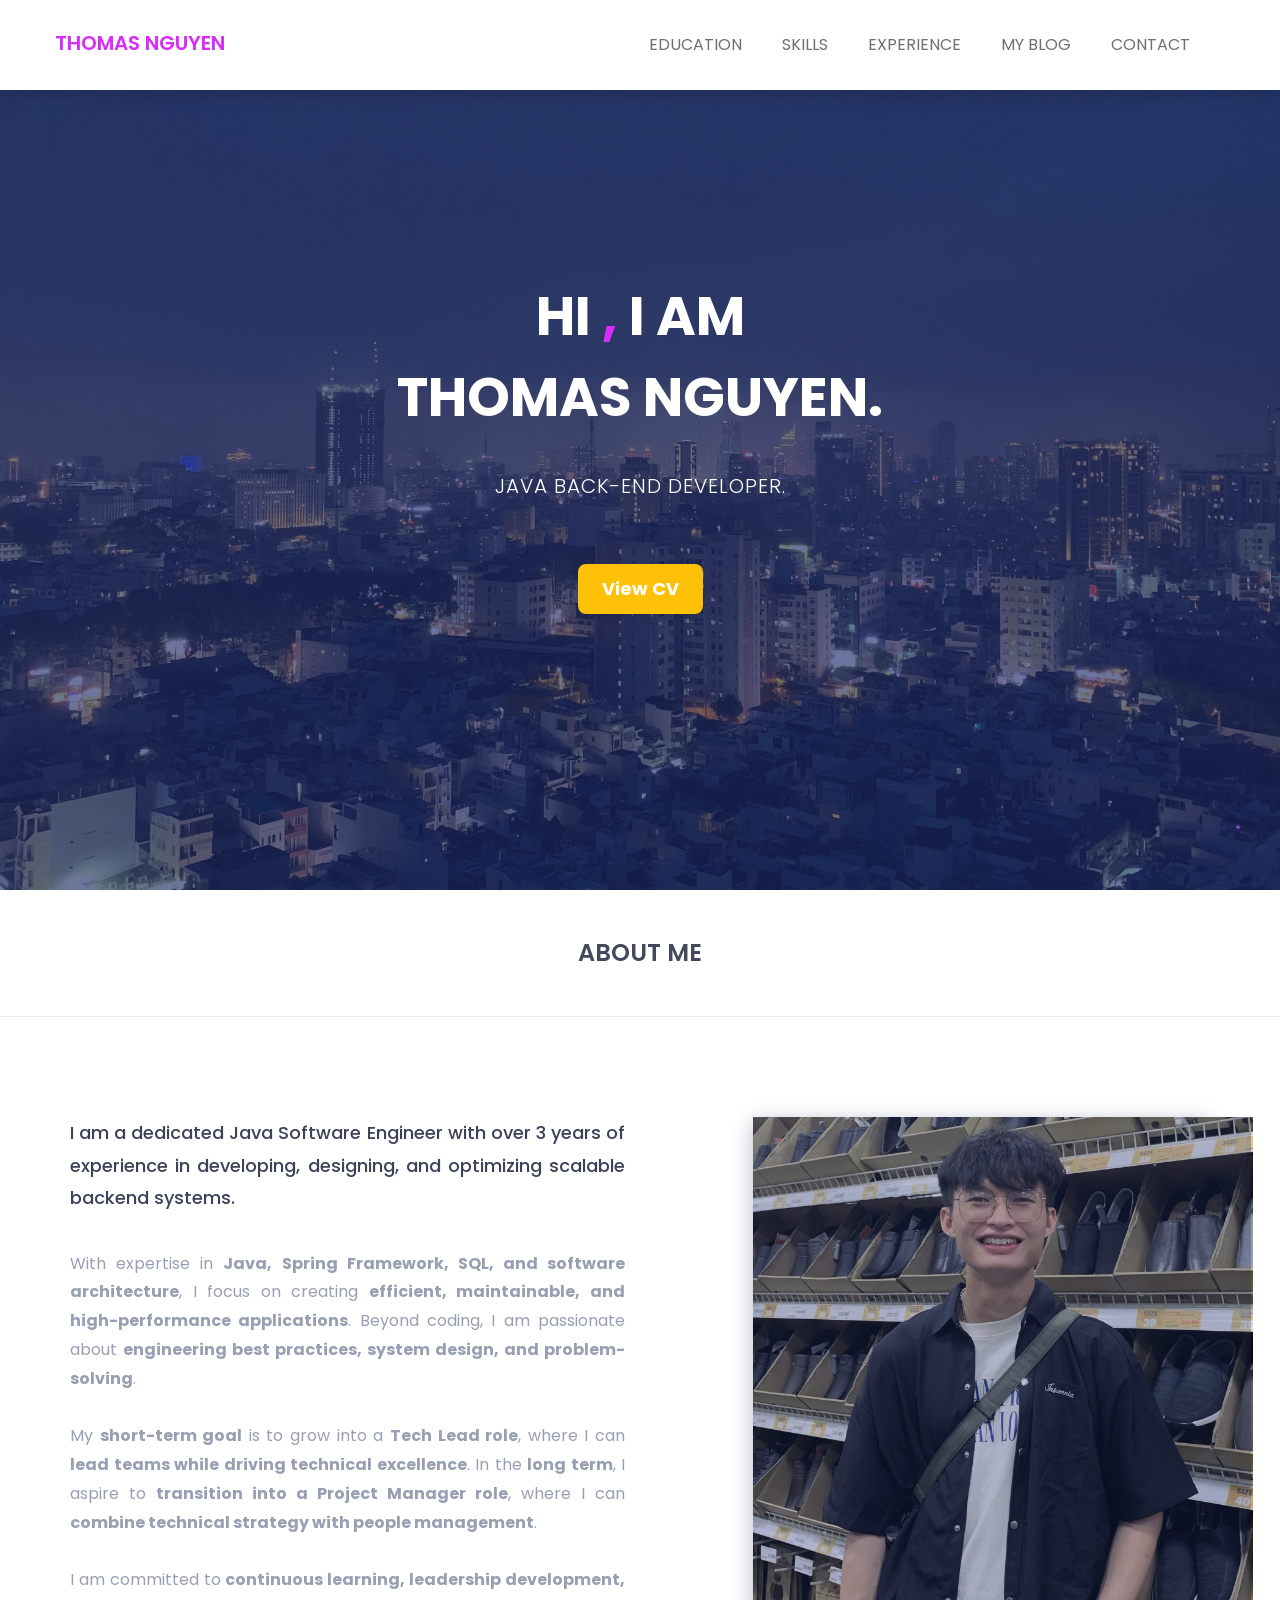
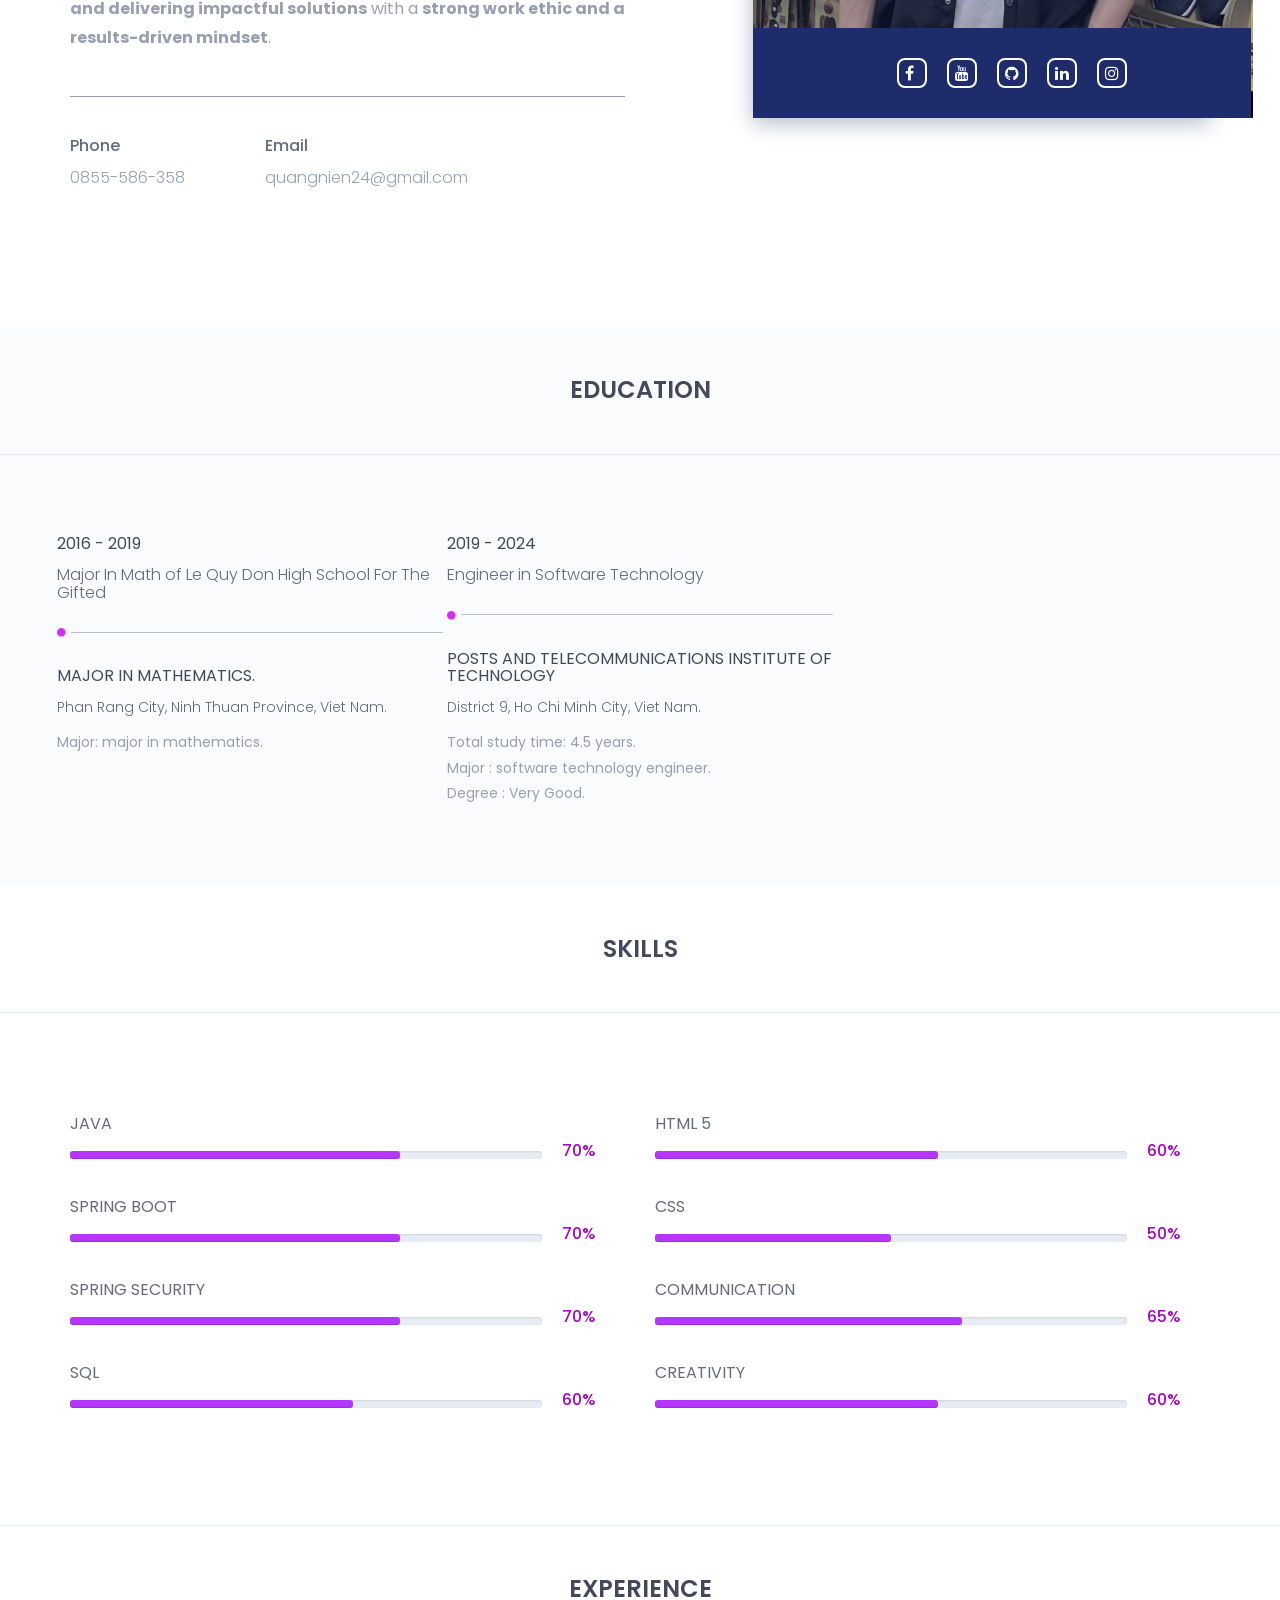
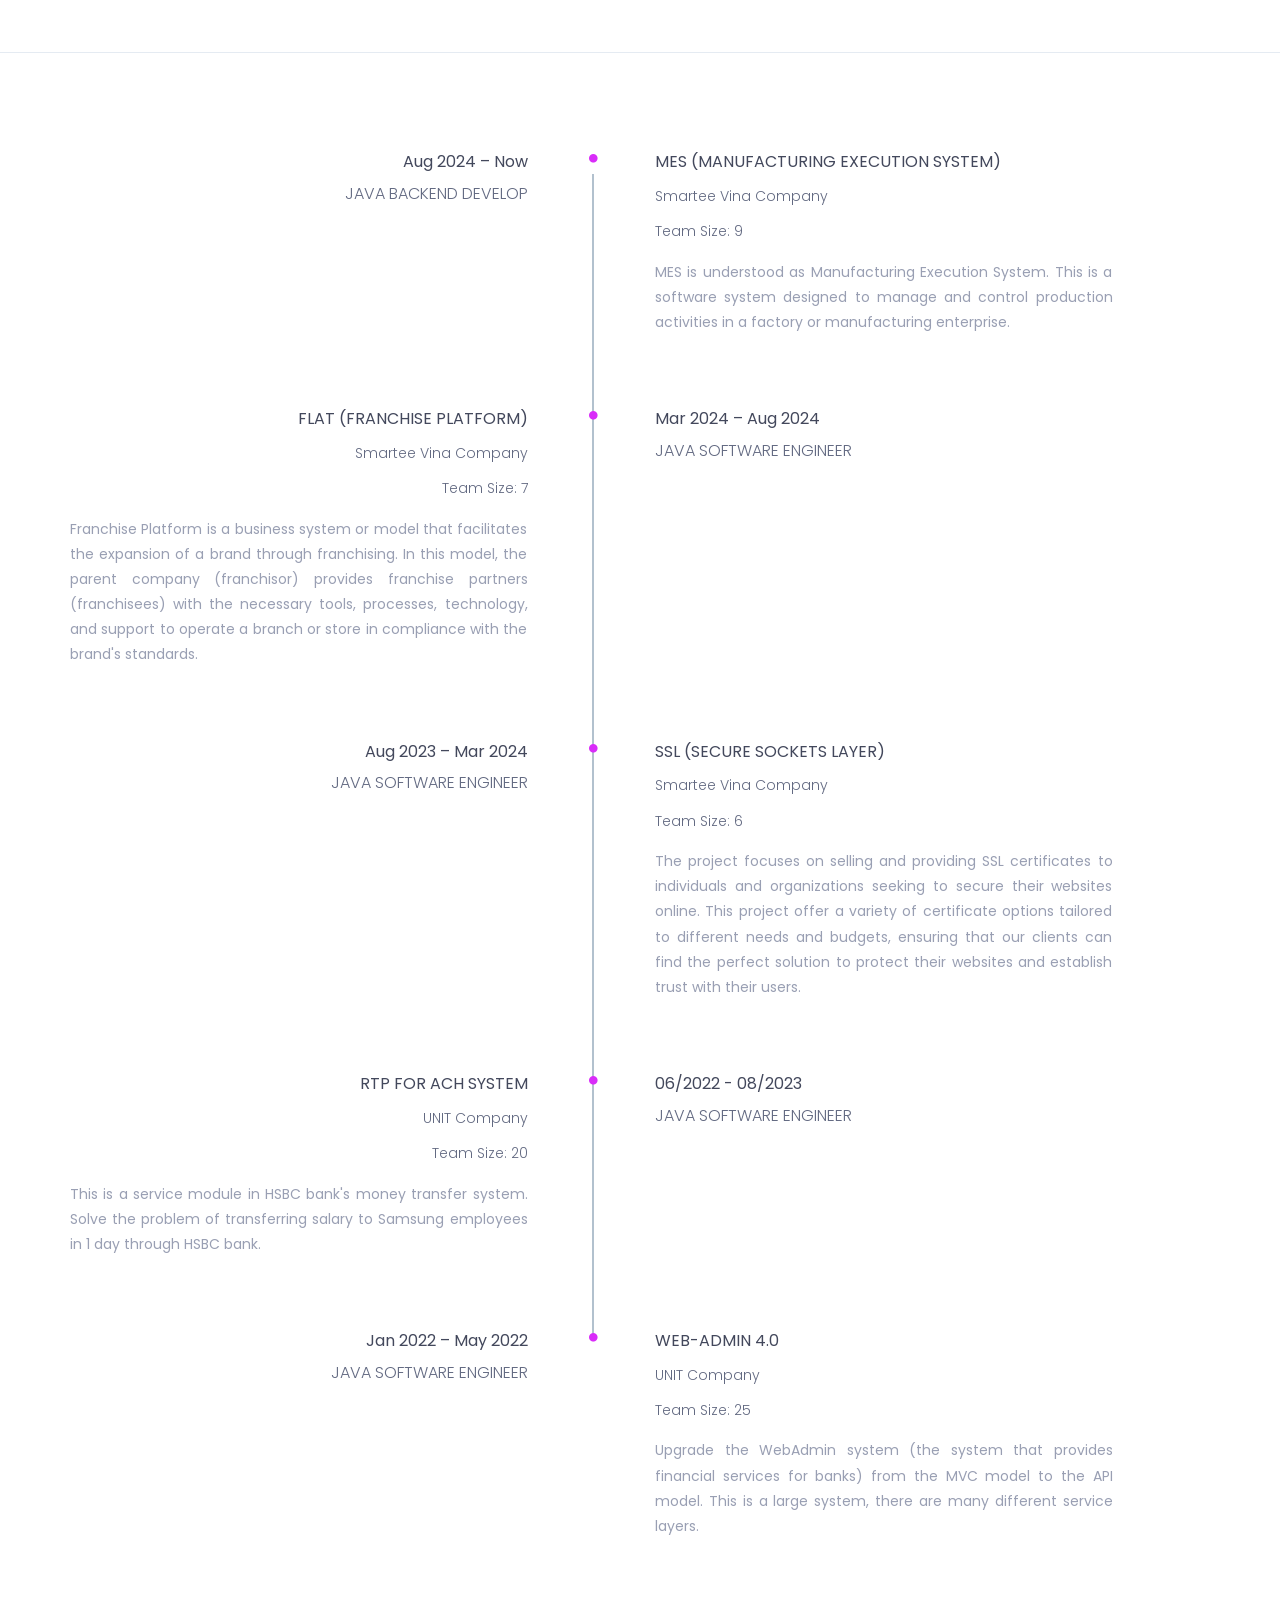
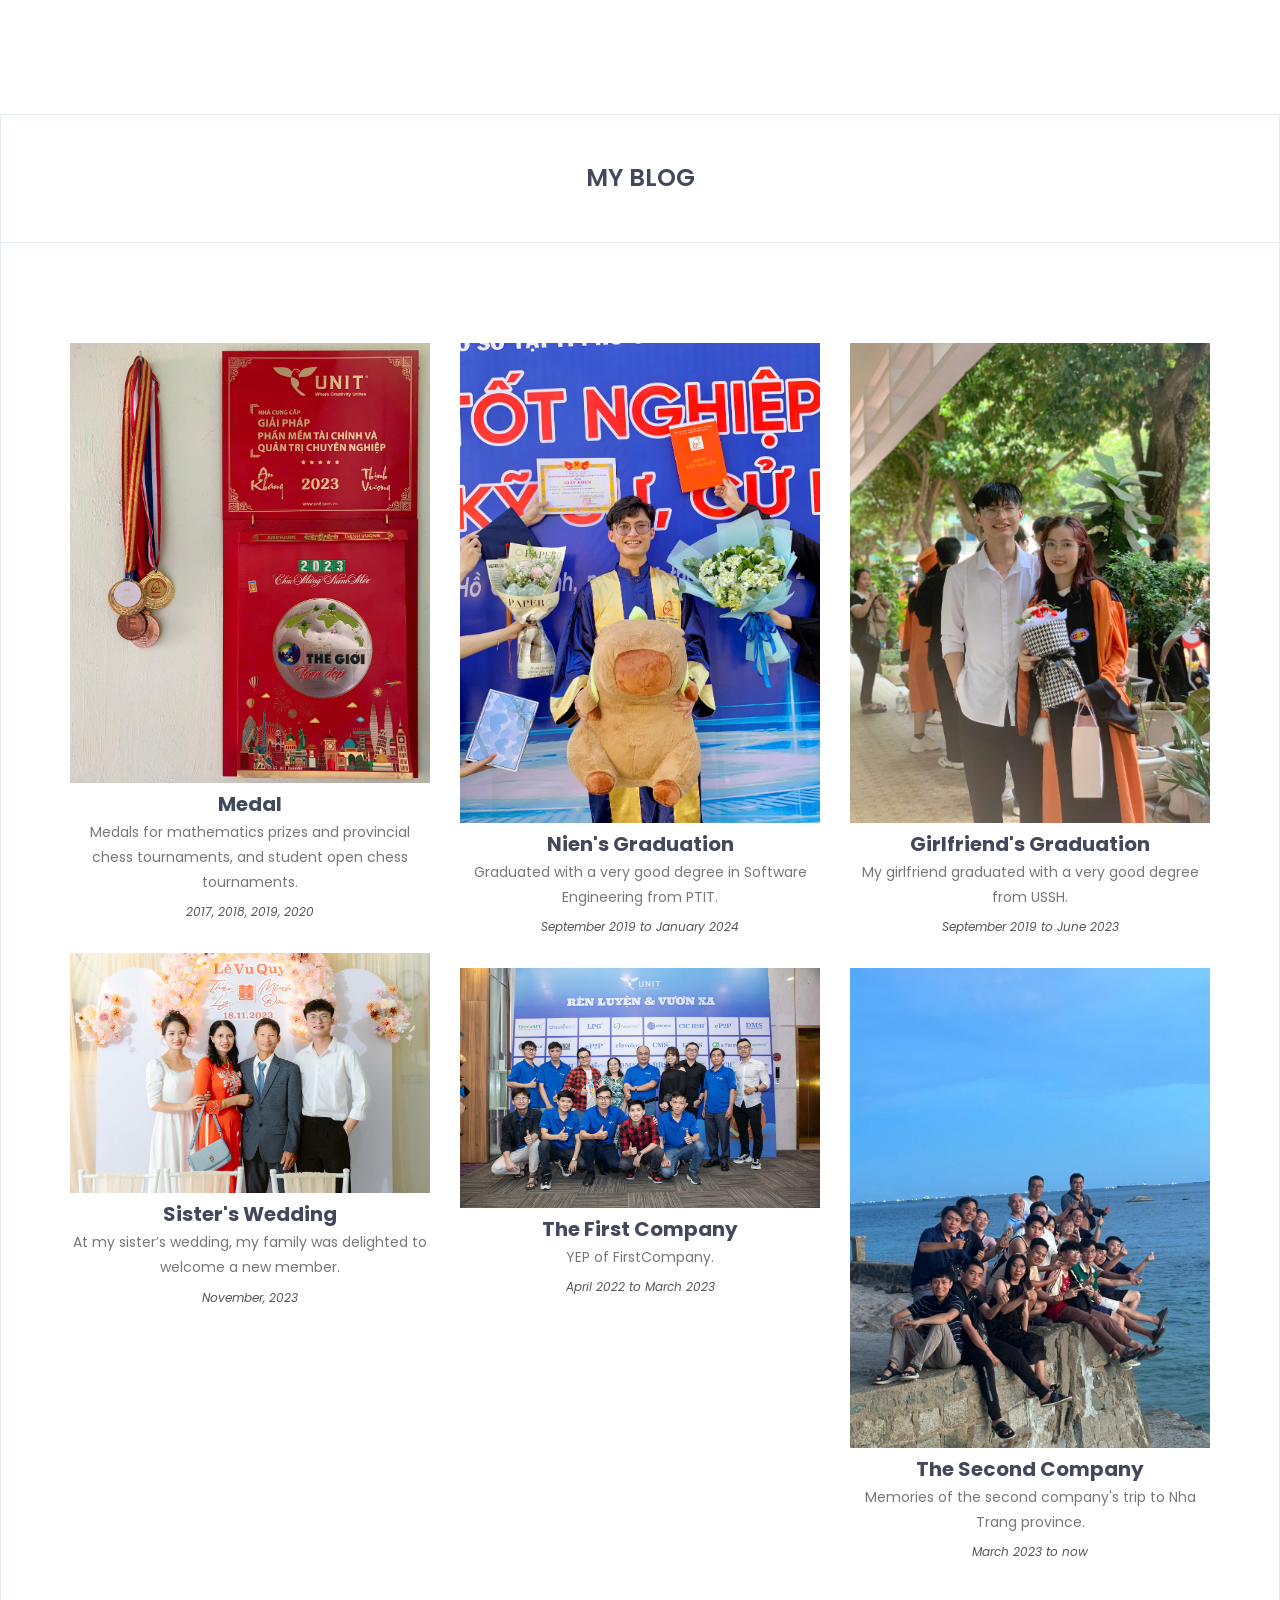
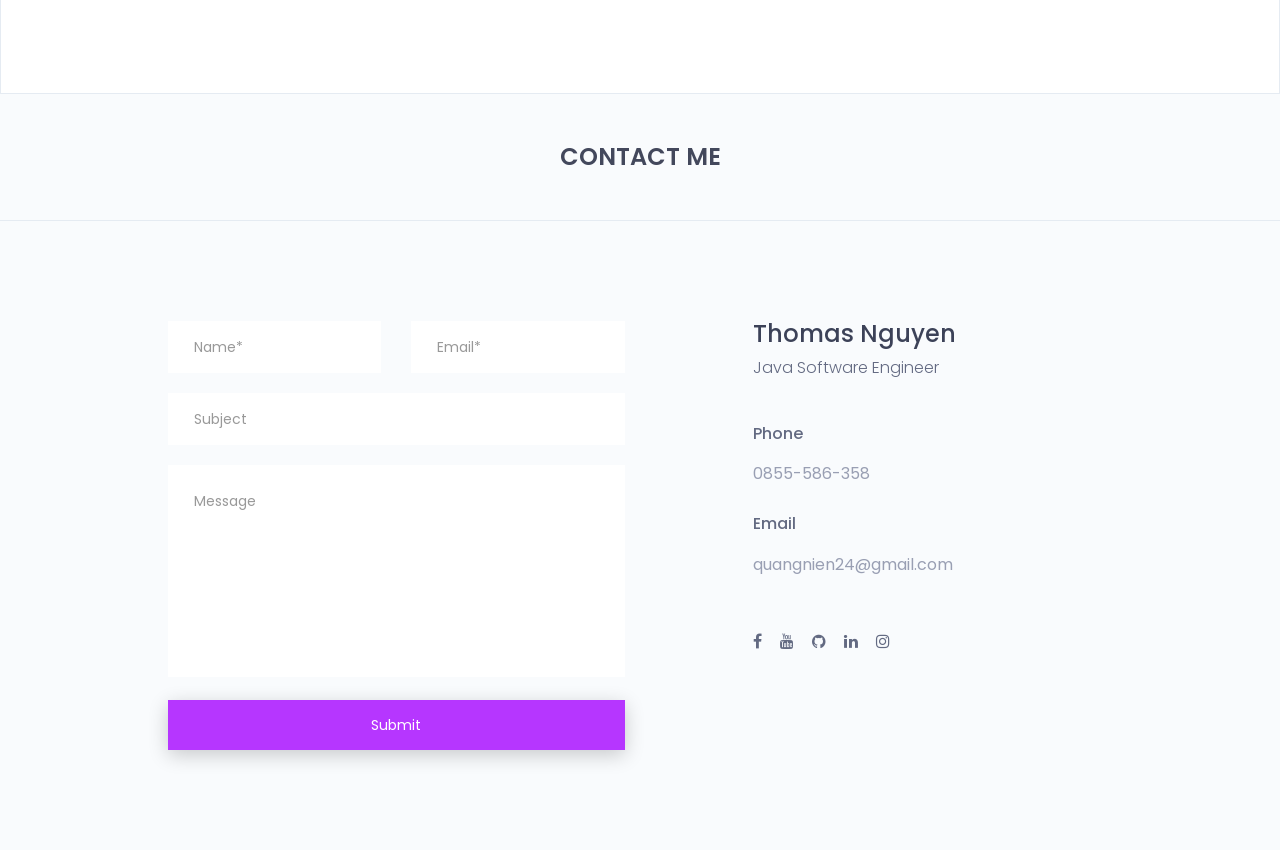
==== commit fc019383: "update" ====
--- a/index.html
+++ b/index.html
@@ -448,7 +448,7 @@
 														<h5>Smartee Vina Company</h5>
 														<h5>Team size: 9</h5>
 														<p class="description-justify">
-															MES (Manufacturing Execution System) is understood as Manufacturing
+															MES is understood as Manufacturing
 															Execution System. This is a software system designed to manage and control
 															production activities in a factory or manufacturing enterprise.
 														</p>
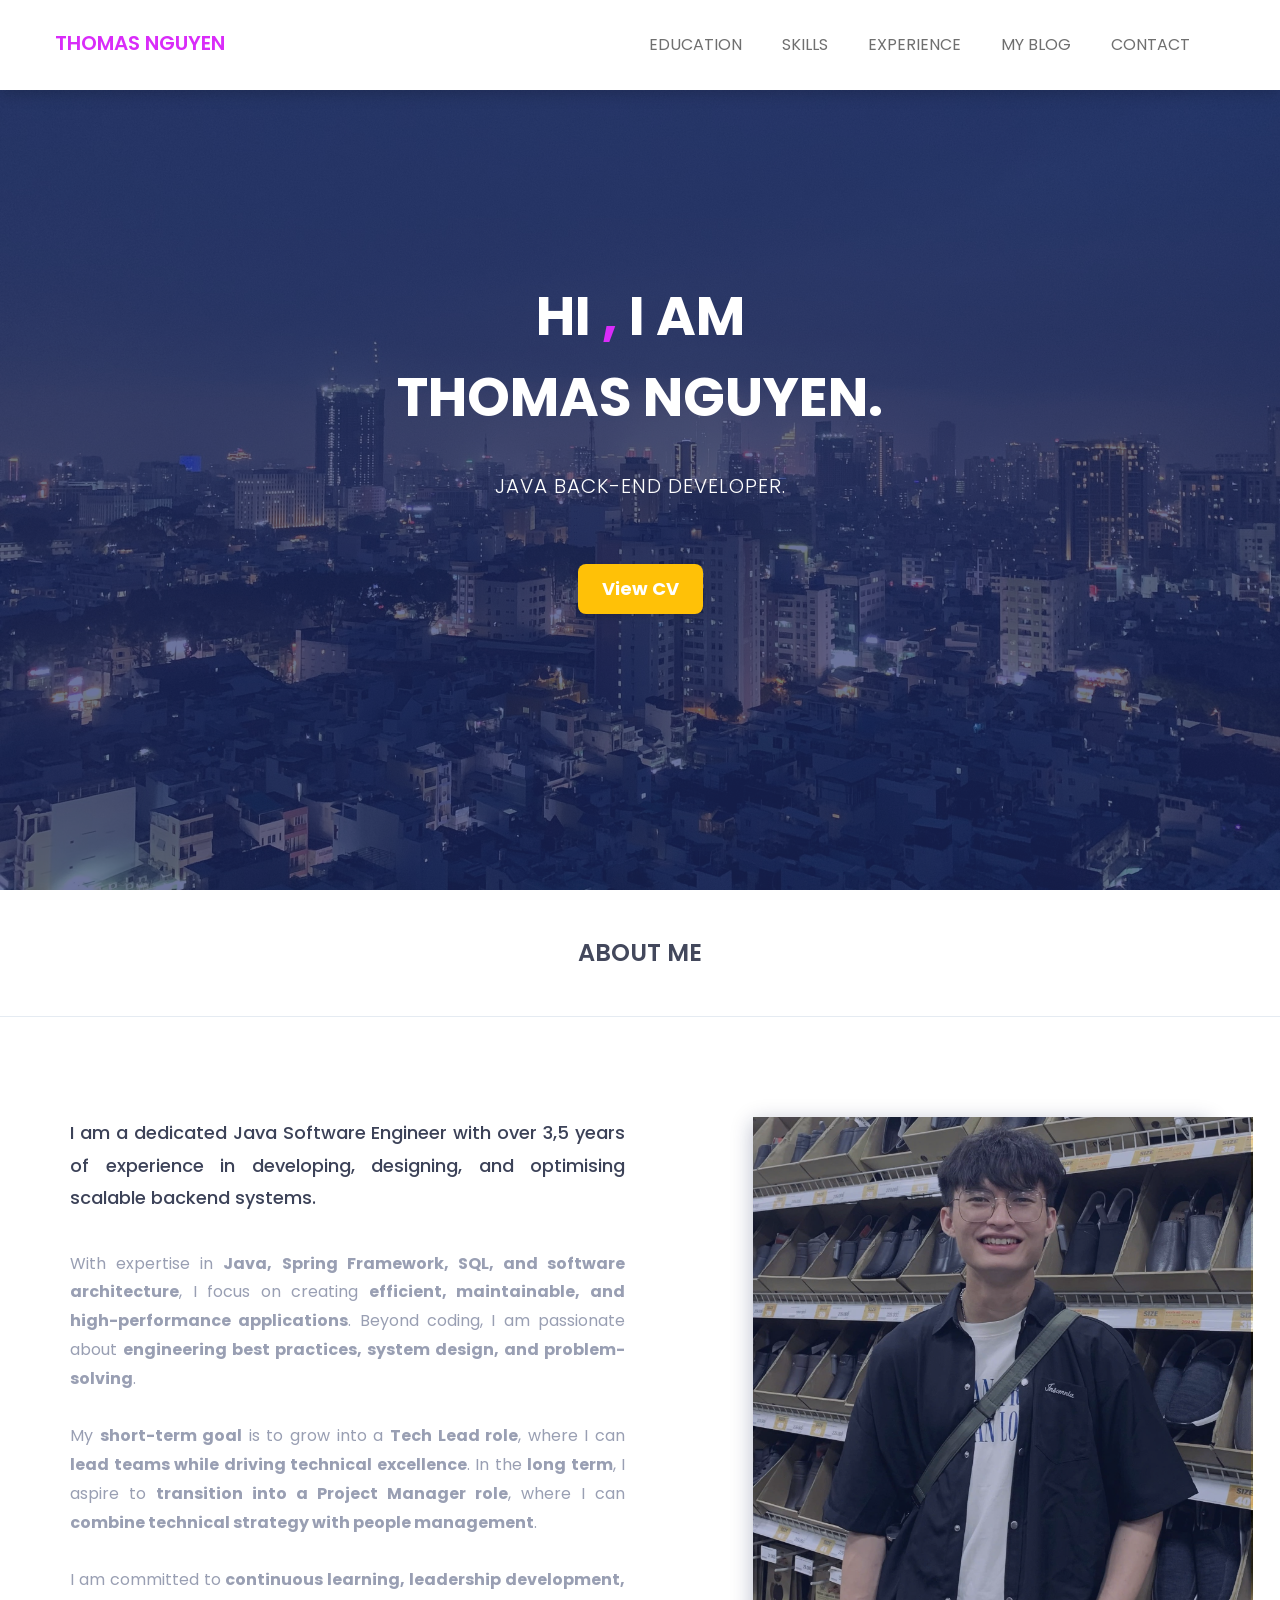
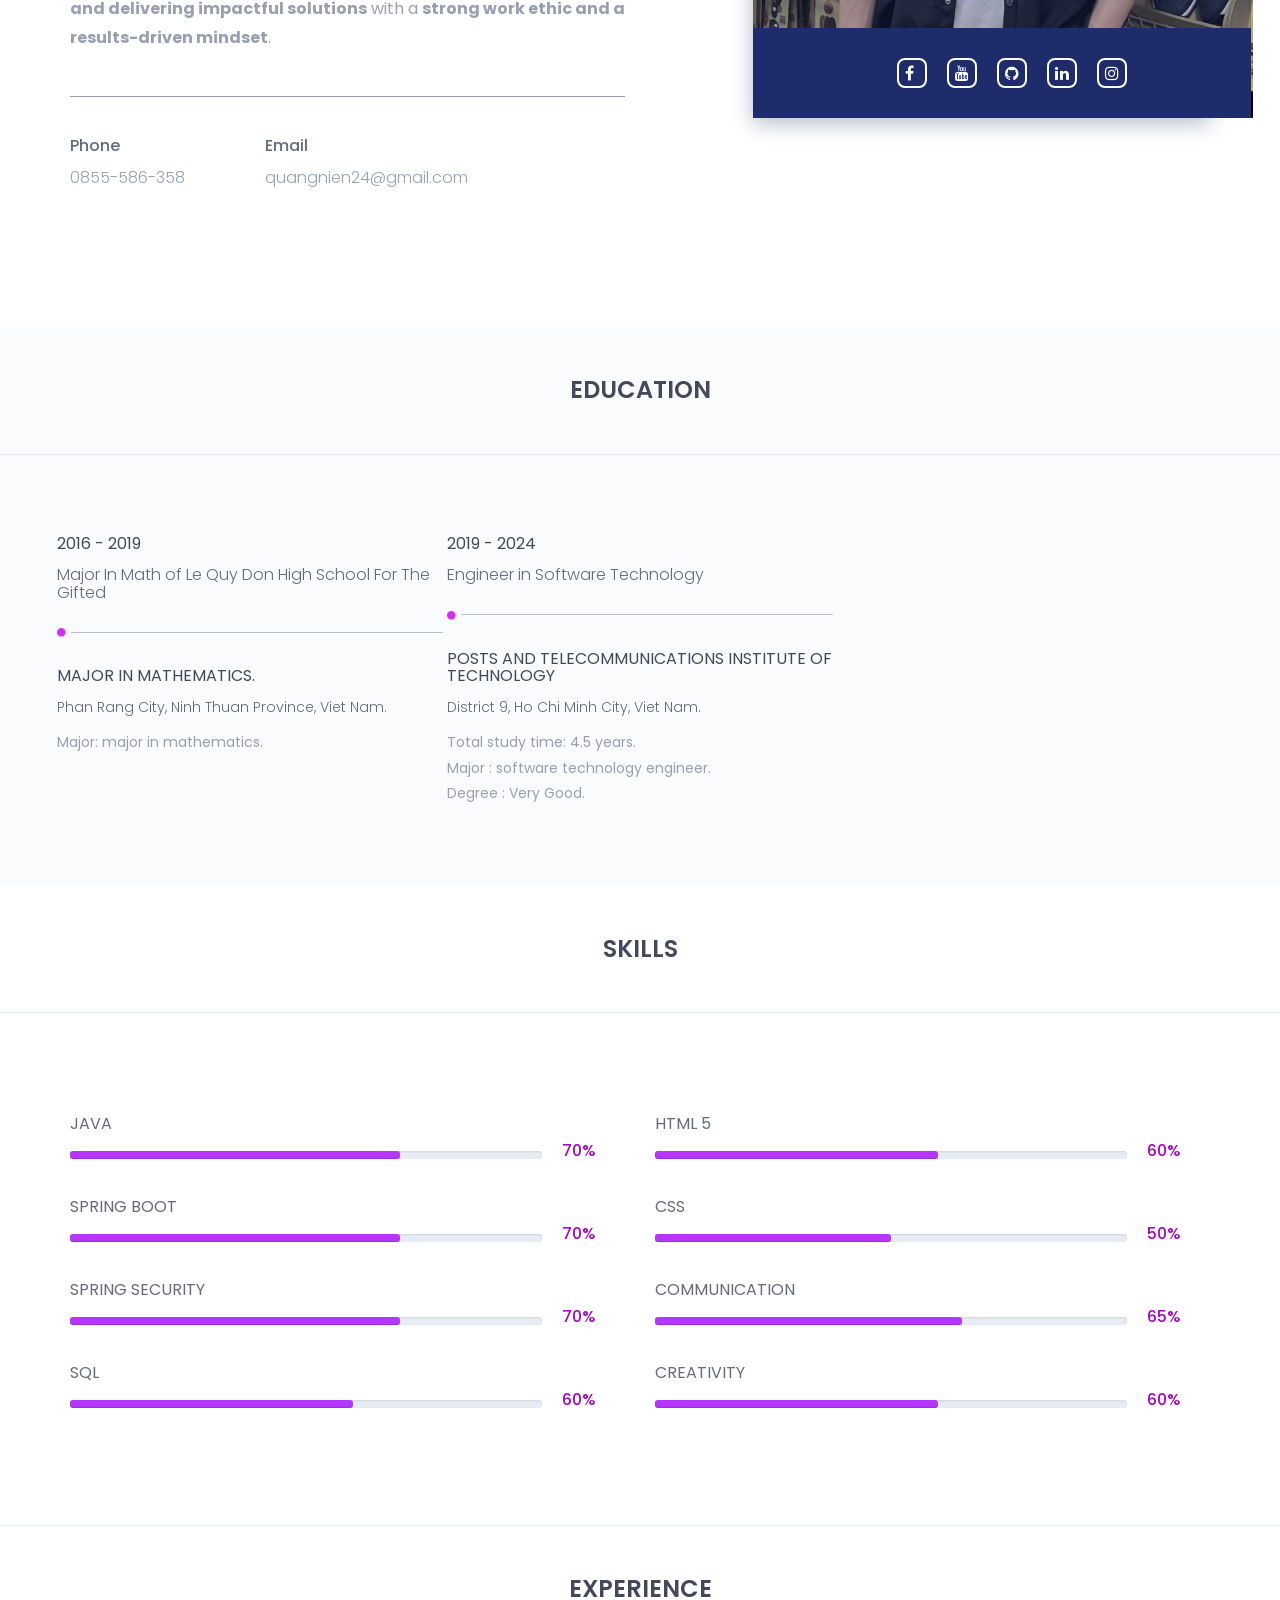
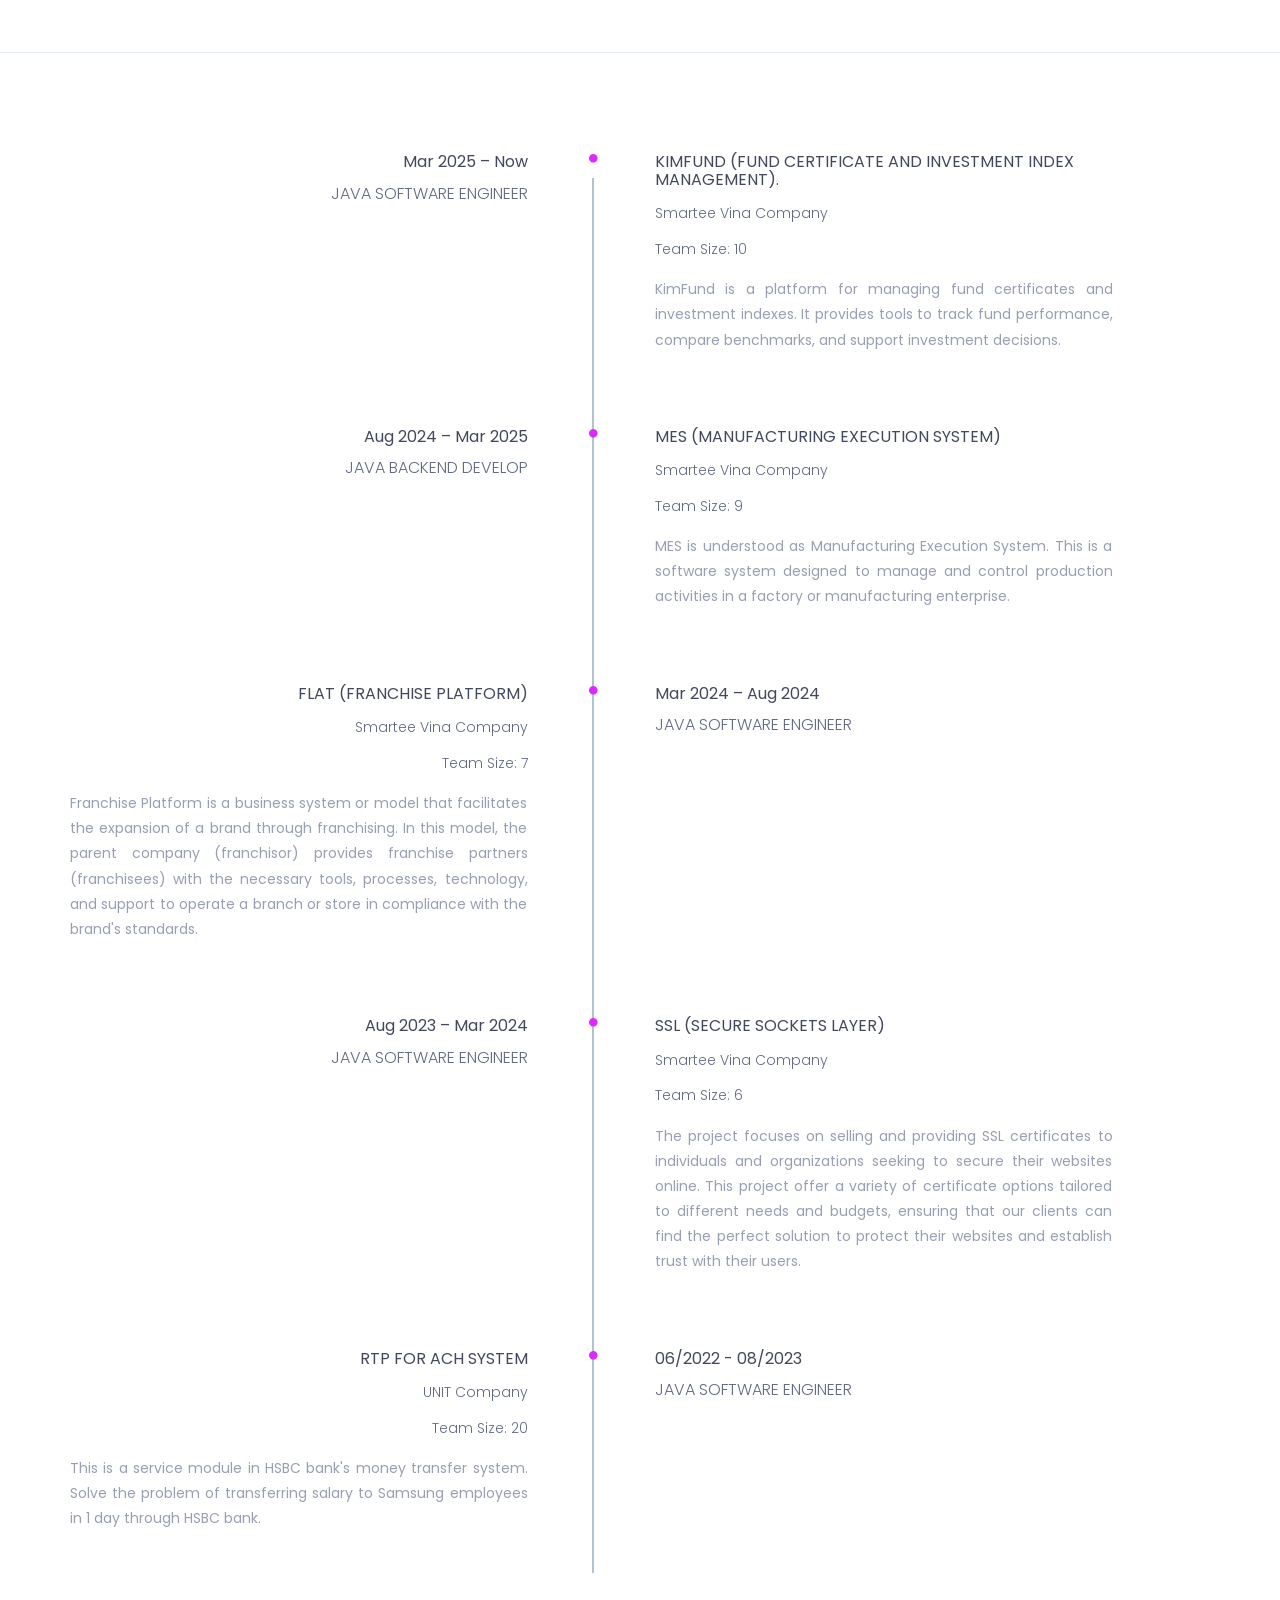
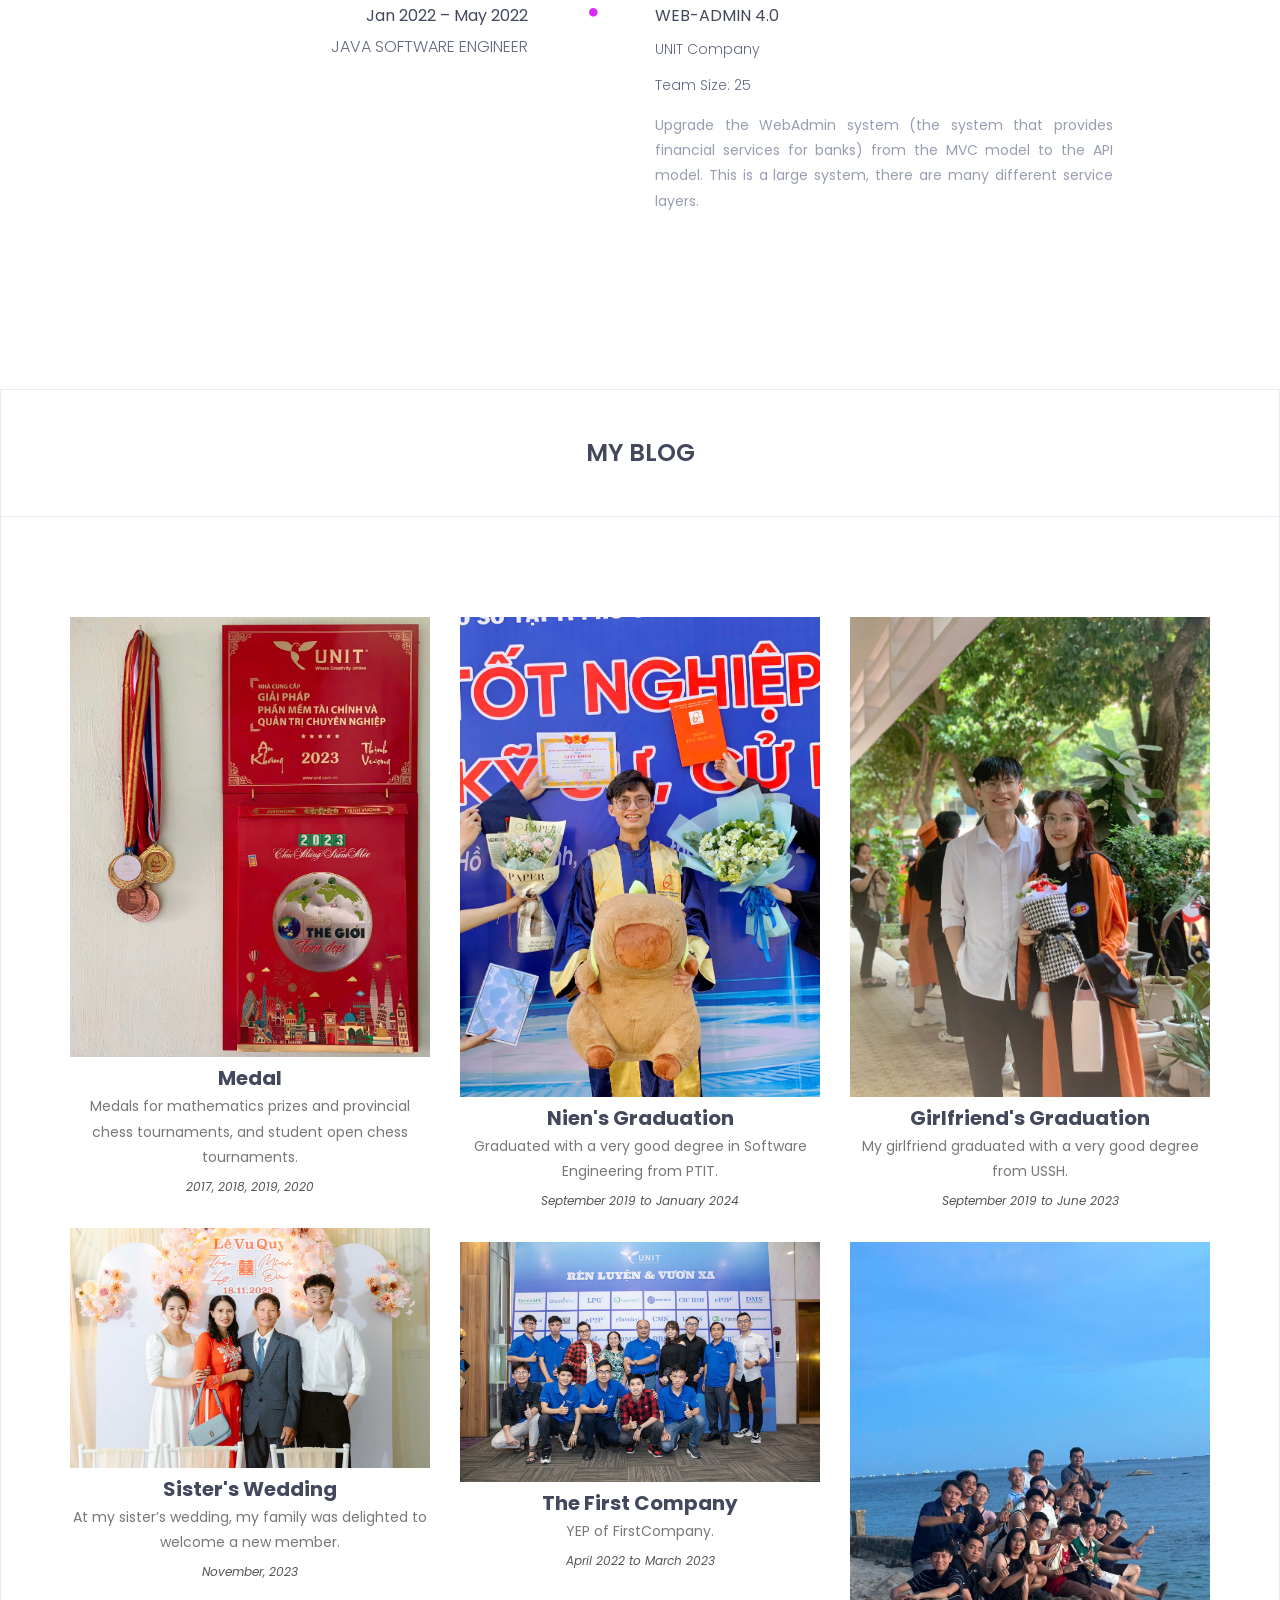
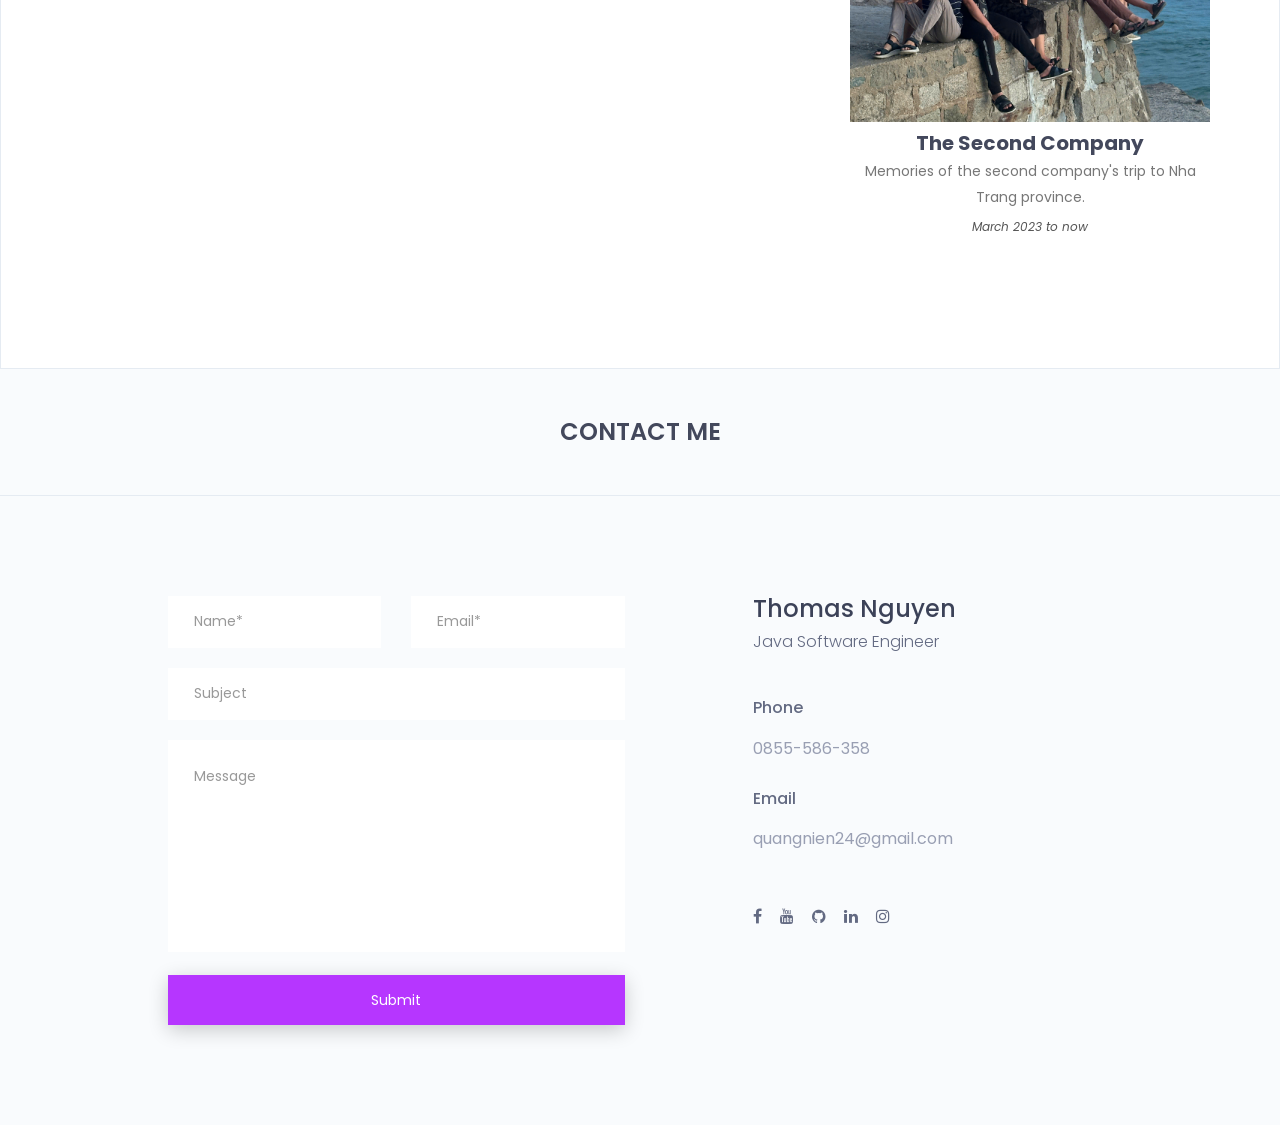
==== commit 45f5d73f: "update cv" ====
--- a/index.html
+++ b/index.html
@@ -135,7 +135,7 @@
 					<div class="row">
 						<div class="col-sm-6">
 							<div class="single-about-txt">
-								<h3>I am a dedicated Java Software Engineer with over 3 years of experience in developing, designing, and optimizing scalable backend systems.</h3>
+								<h3>I am a dedicated Java Software Engineer with over 3,5 years of experience in developing, designing, and optimising scalable backend systems.</h3>
 								<p>
 								   With expertise in <strong>Java, Spring Framework, SQL, and software architecture</strong>, I focus on creating <strong>efficient, maintainable, and high-performance applications</strong>.
 								   Beyond coding, I am passionate about <strong>engineering best practices, system design, and problem-solving</strong>.
@@ -434,7 +434,35 @@
 										<div class="row">
 											<div class="col-md-5">
 												<div class="experience-time text-right">
-													<h2>Aug 2024 – Now</h2>
+													<h2>Mar 2025 – Now</h2>
+													<h3>Java Software Engineer</h3>
+												</div><!--/.experience-time-->	
+											</div><!--/.col-->
+											<div class="col-md-offset-1 col-md-5">
+												<div class="timeline">
+													<div class="timeline-content">
+														<h4 class="title">
+															<span><i class="fa fa-circle" aria-hidden="true"></i></span>
+															KimFund (Fund certificate and investment index management).
+														</h4>
+														<h5>Smartee Vina Company</h5>
+														<h5>Team size: 10</h5>
+														<p class="description-justify">
+															KimFund is a platform for managing fund certificates and investment indexes. It provides tools to track fund performance, compare benchmarks, and support investment decisions.
+														</p>
+													</div><!--/.timeline-content-->
+												</div><!--/.timeline-->
+											</div><!--/.col-->
+										</div>
+									</div><!--/.single-timeline-box-->
+								</li>
+
+								<li>
+									<div class="single-timeline-box fix">
+										<div class="row">
+											<div class="col-md-5">
+												<div class="experience-time text-right">
+													<h2>Aug 2024 – Mar 2025</h2>
 													<h3>java backend develop</h3>
 												</div><!--/.experience-time-->
 											</div><!--/.col-->
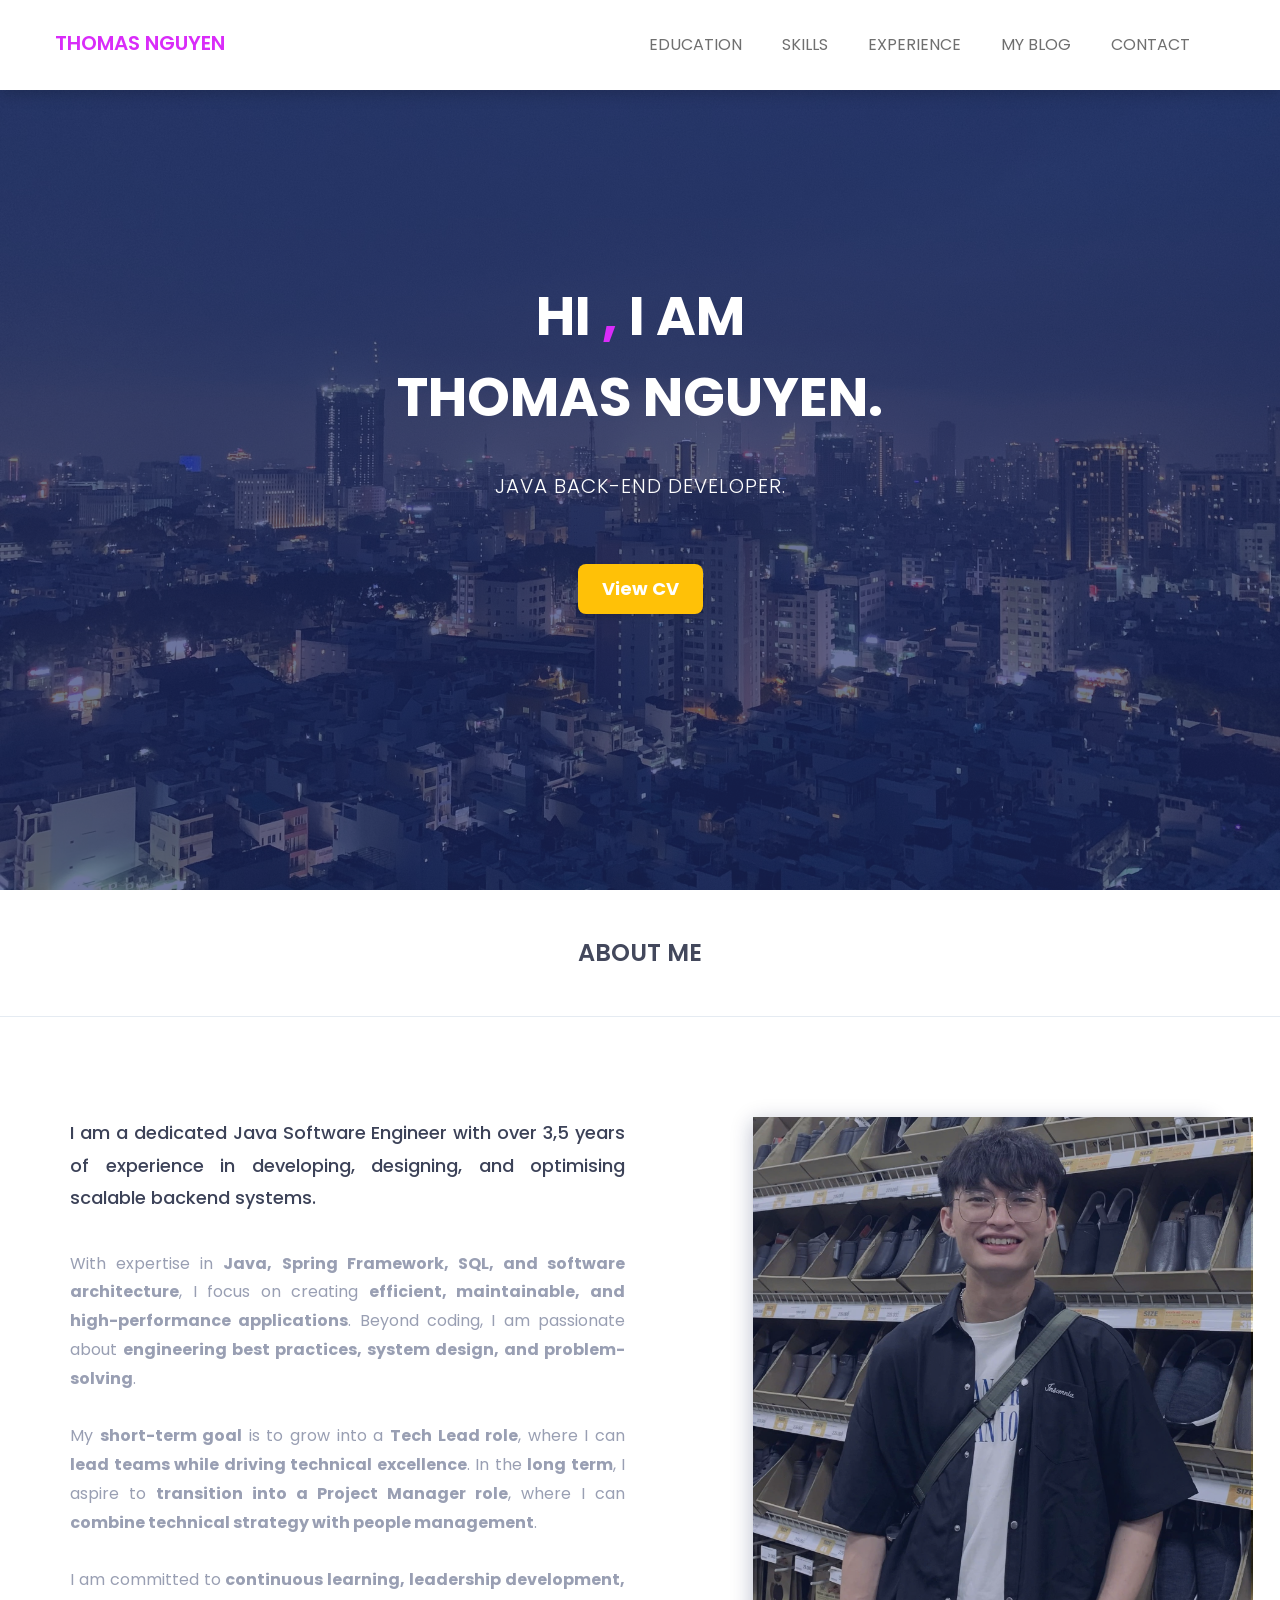
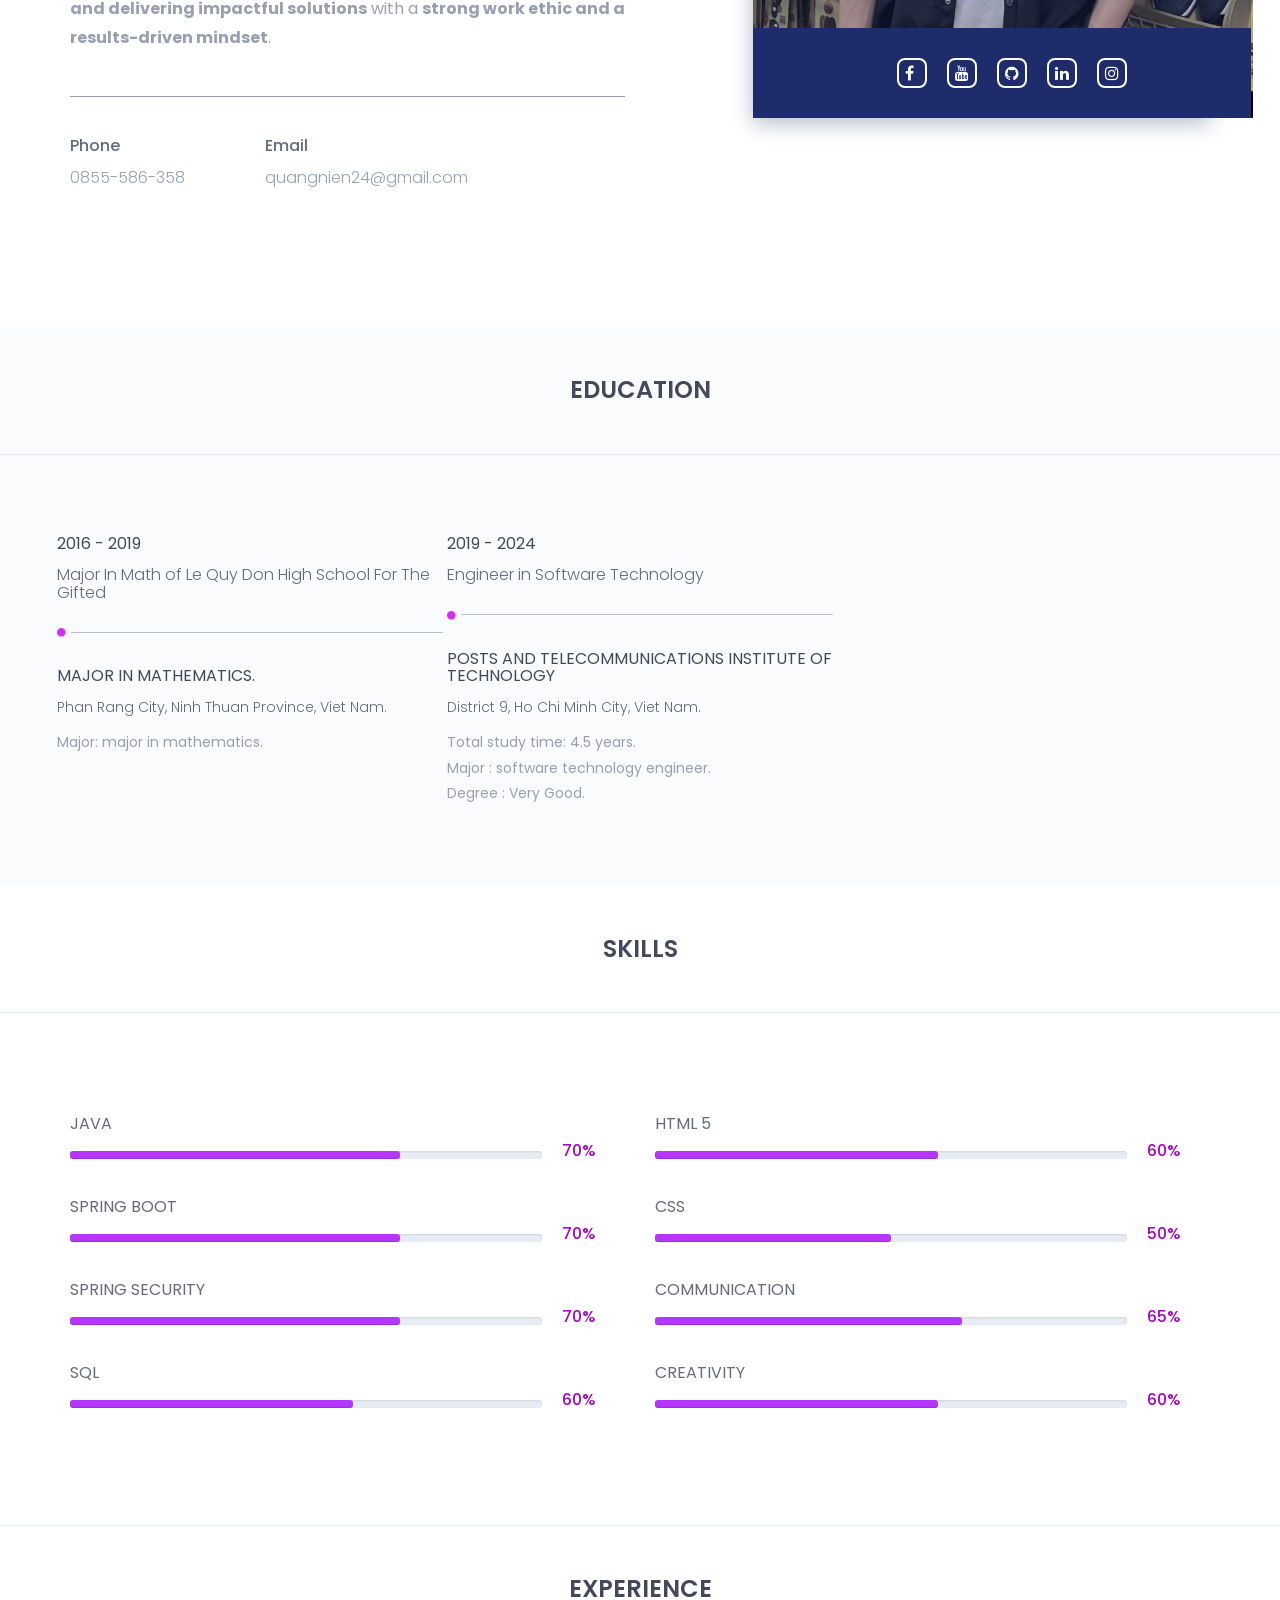
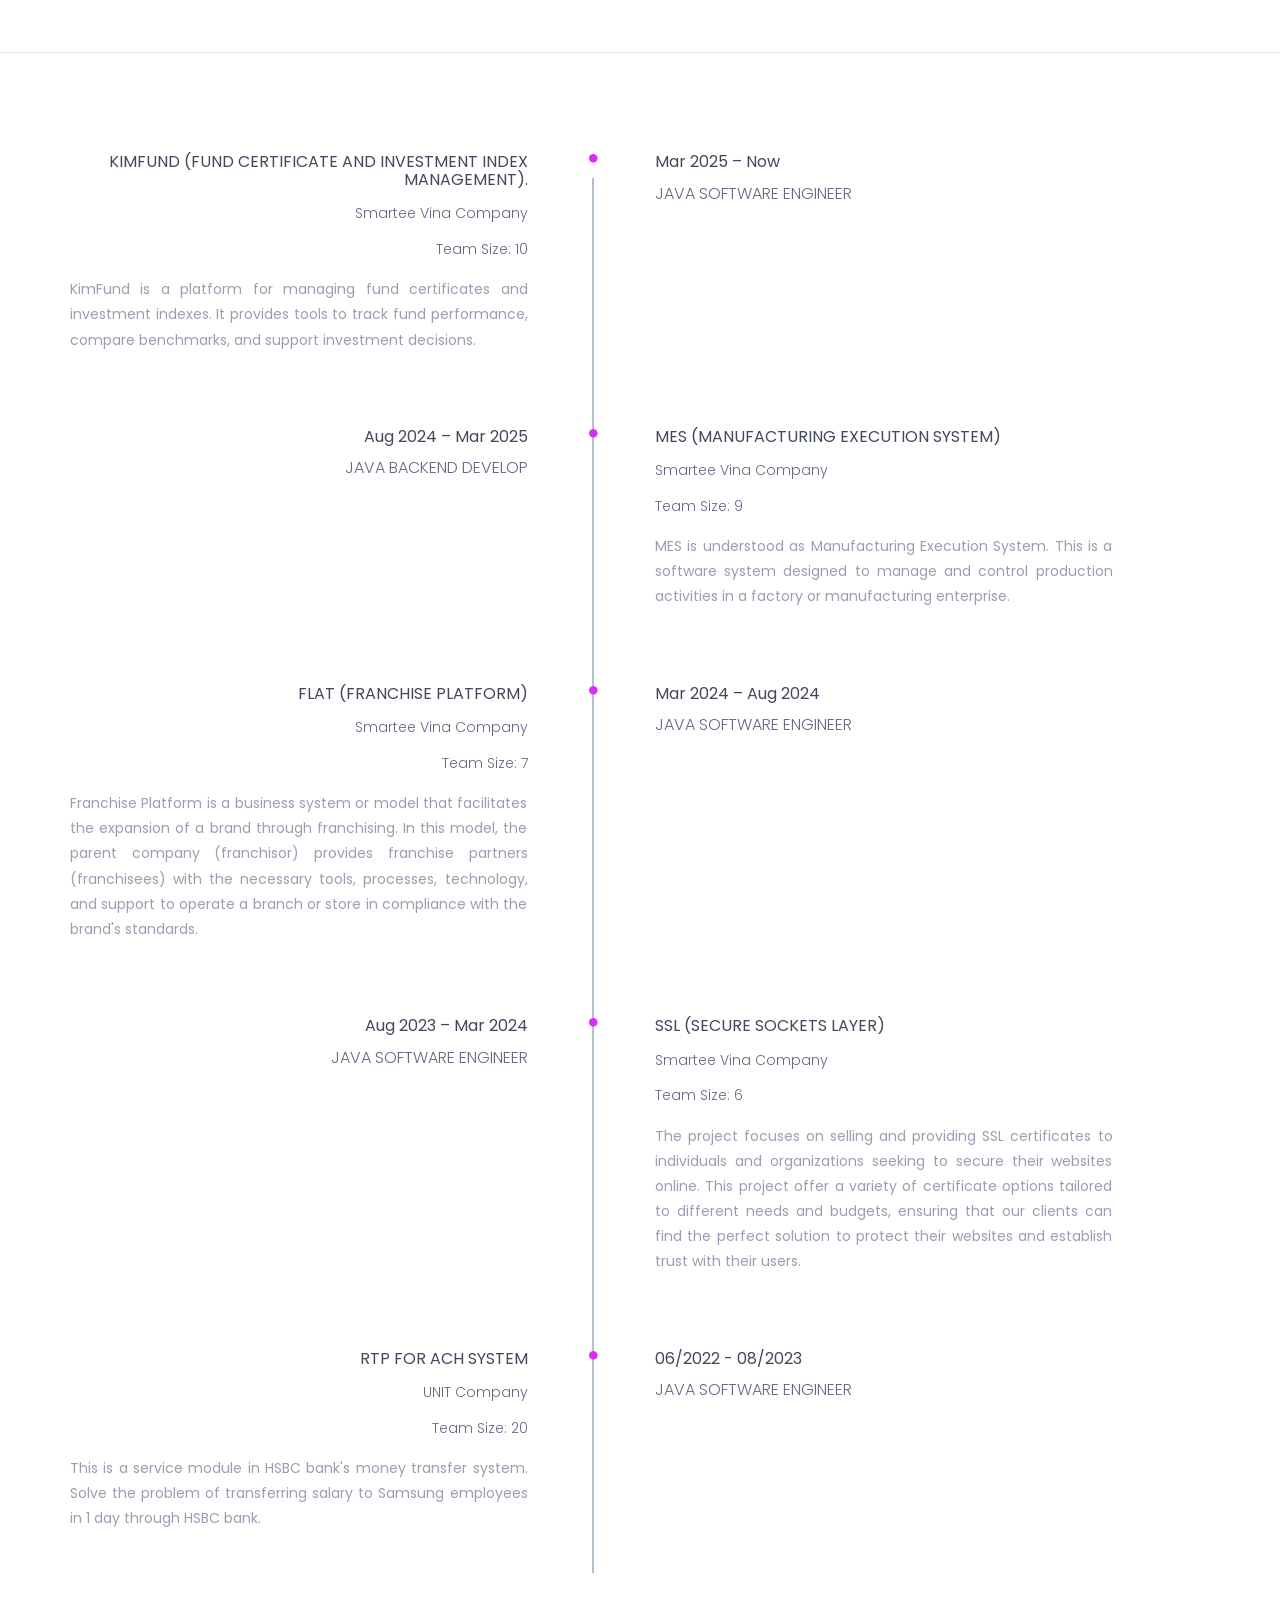
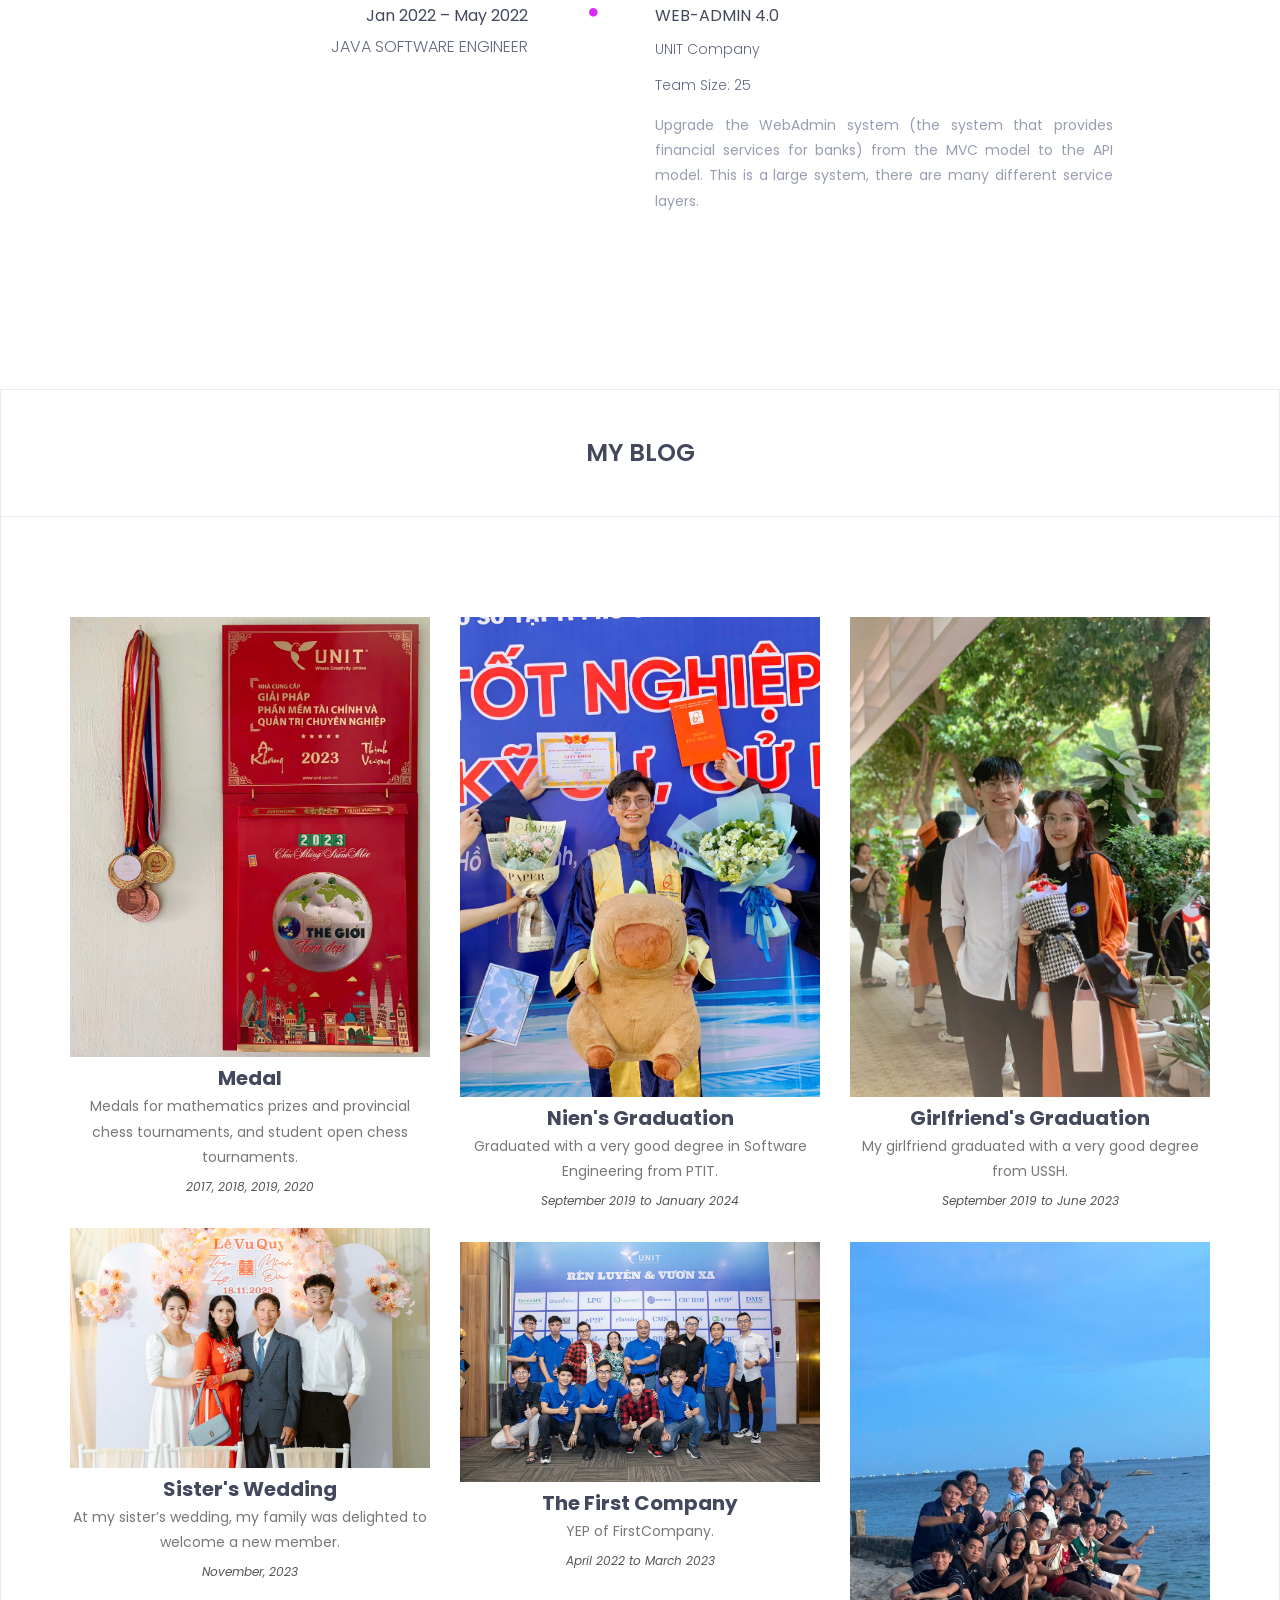
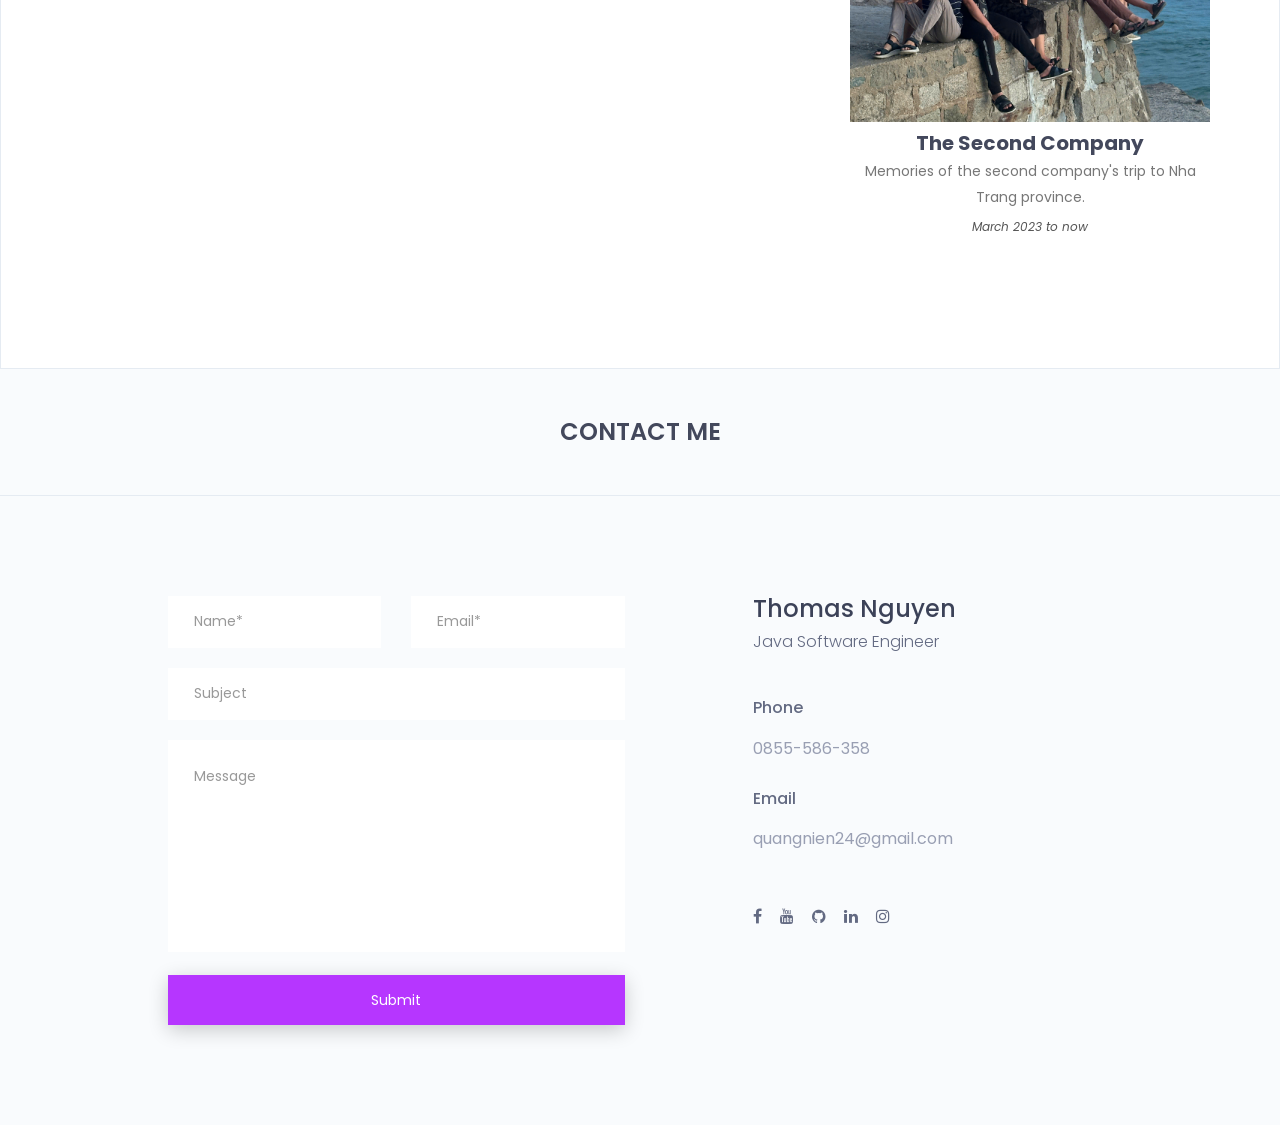
==== commit eb137da9: "update" ====
--- a/index.html
+++ b/index.html
@@ -429,20 +429,24 @@
 				<div class="experience-content">
 						<div class="main-timeline">
 							<ul>
+								
+
 								<li>
 									<div class="single-timeline-box fix">
 										<div class="row">
+											<div class="col-md-offset-1 col-md-5 experience-time-responsive">
+												<div class="experience-time">
+													<h2>
+														<span><i class="fa fa-circle" aria-hidden="true"></i></span>
+														Mar 2025 – Now
+													</h2>
+													<h3>Java Software Engineer</h3>
+												</div><!--/.experience-time-->
+											</div><!--/.col-->
 											<div class="col-md-5">
-												<div class="experience-time text-right">
-													<h2>Mar 2025 – Now</h2>
-													<h3>Java Software Engineer</h3>
-												</div><!--/.experience-time-->	
-											</div><!--/.col-->
-											<div class="col-md-offset-1 col-md-5">
 												<div class="timeline">
-													<div class="timeline-content">
+													<div class="timeline-content text-right">
 														<h4 class="title">
-															<span><i class="fa fa-circle" aria-hidden="true"></i></span>
 															KimFund (Fund certificate and investment index management).
 														</h4>
 														<h5>Smartee Vina Company</h5>
@@ -452,6 +456,15 @@
 														</p>
 													</div><!--/.timeline-content-->
 												</div><!--/.timeline-->
+											</div><!--/.col-->
+											<div class="col-md-offset-1 col-md-5 experience-time-main">
+												<div class="experience-time">
+													<h2>
+														<span><i class="fa fa-circle" aria-hidden="true"></i></span>
+														Mar 2025 – Now
+													</h2>
+													<h3>Java Software Engineer</h3>
+												</div><!--/.experience-time-->
 											</div><!--/.col-->
 										</div>
 									</div><!--/.single-timeline-box-->
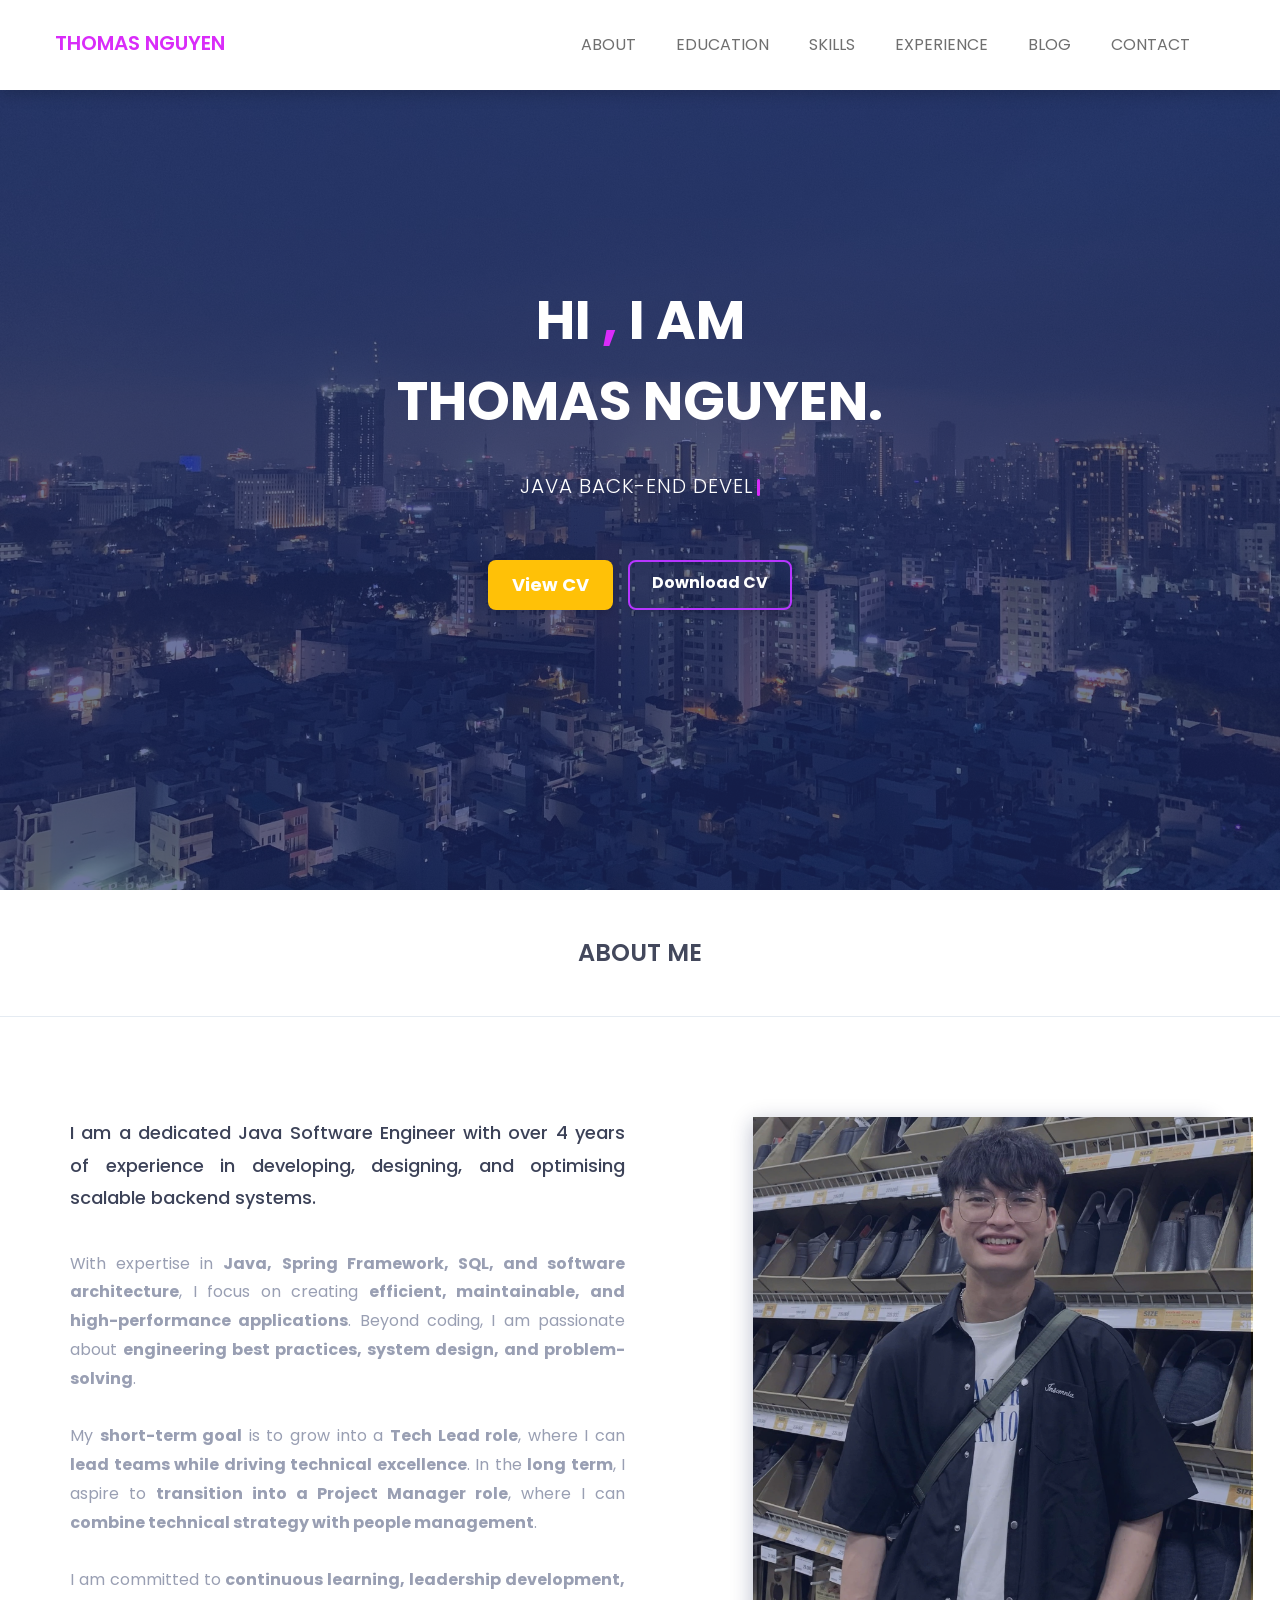
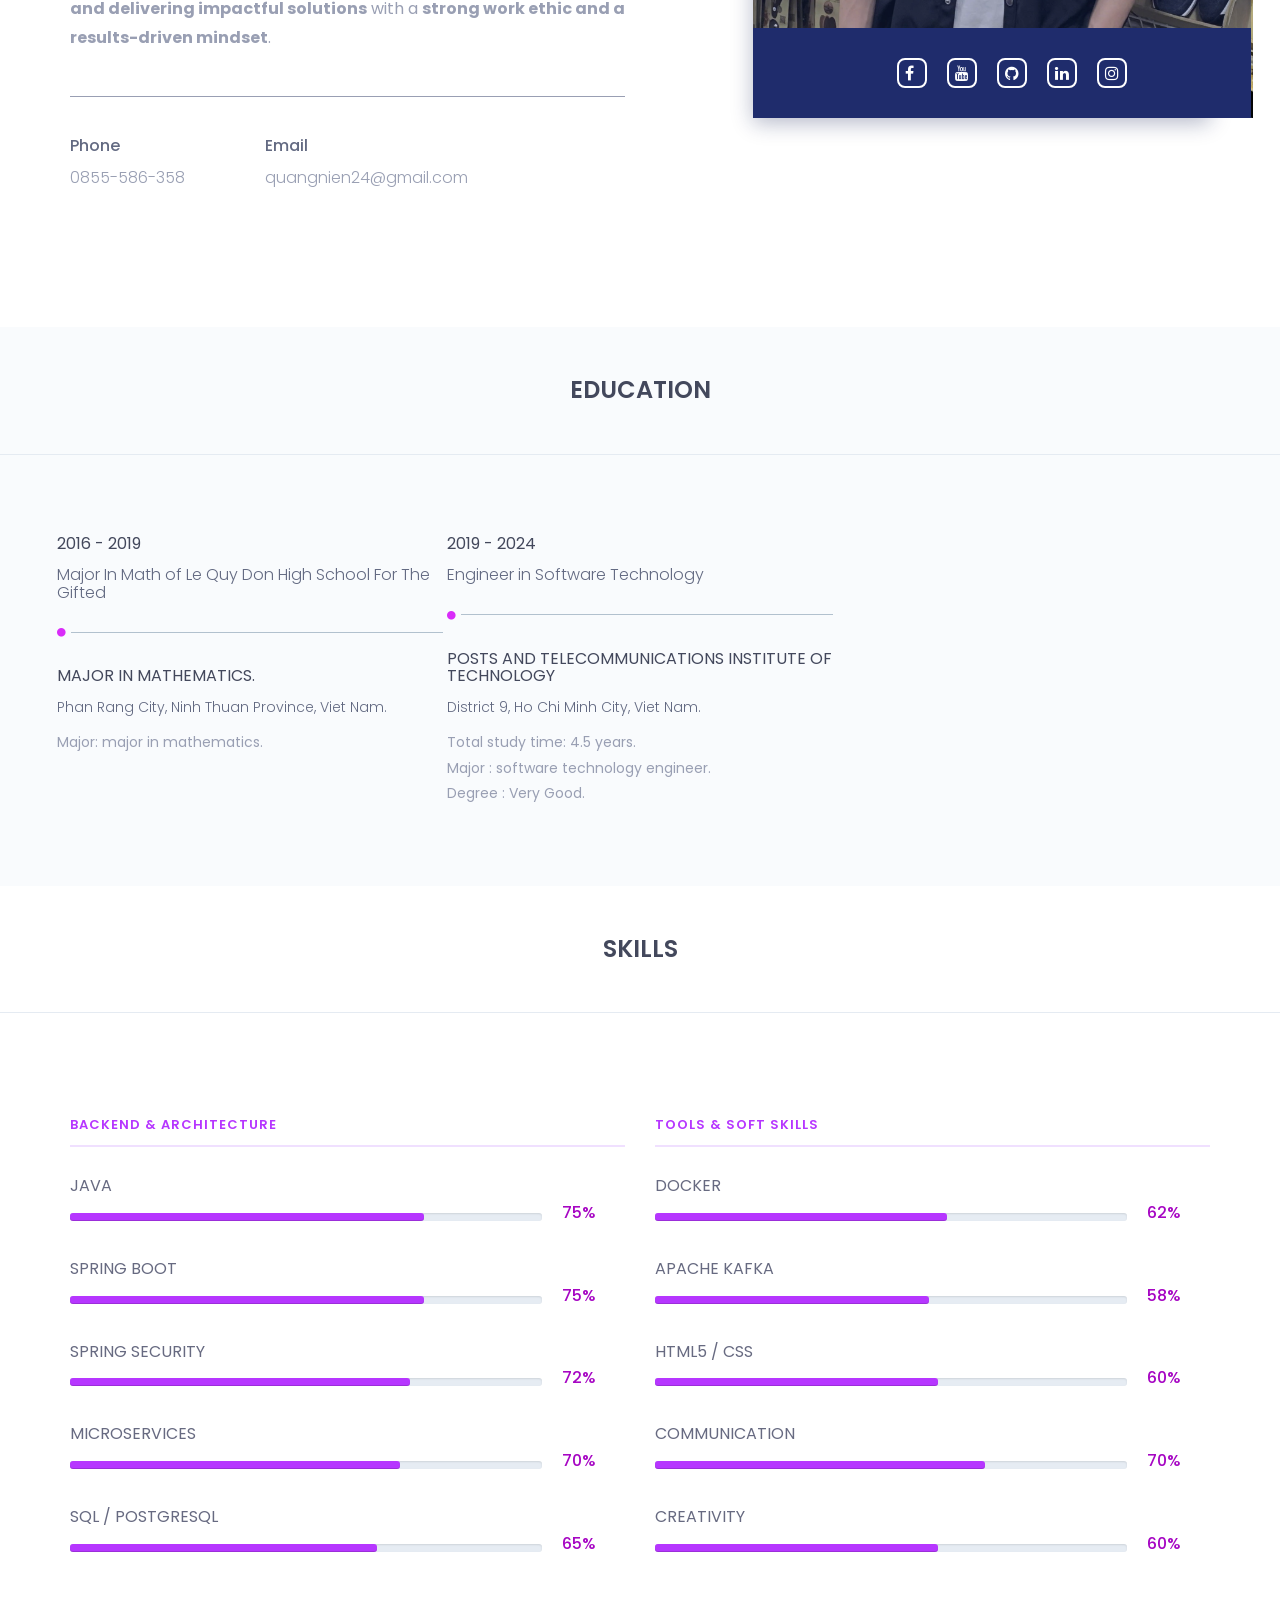
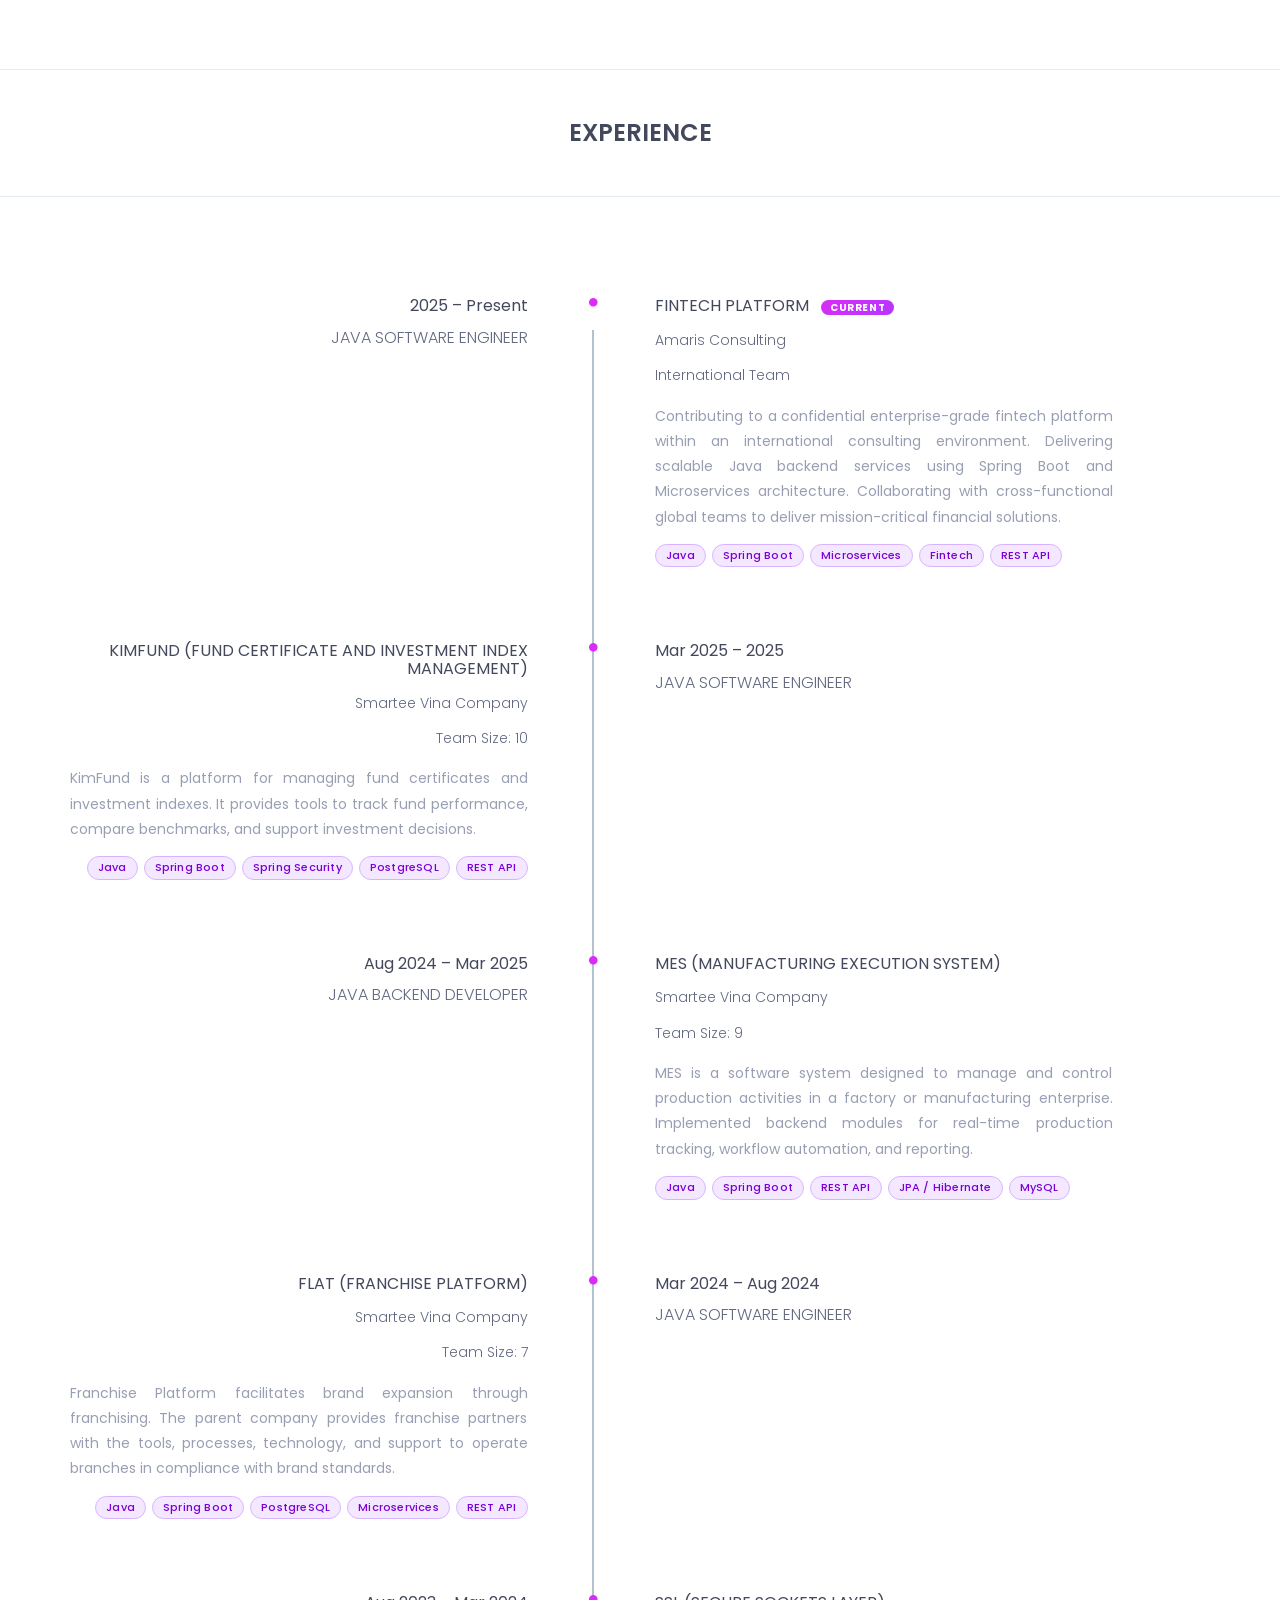
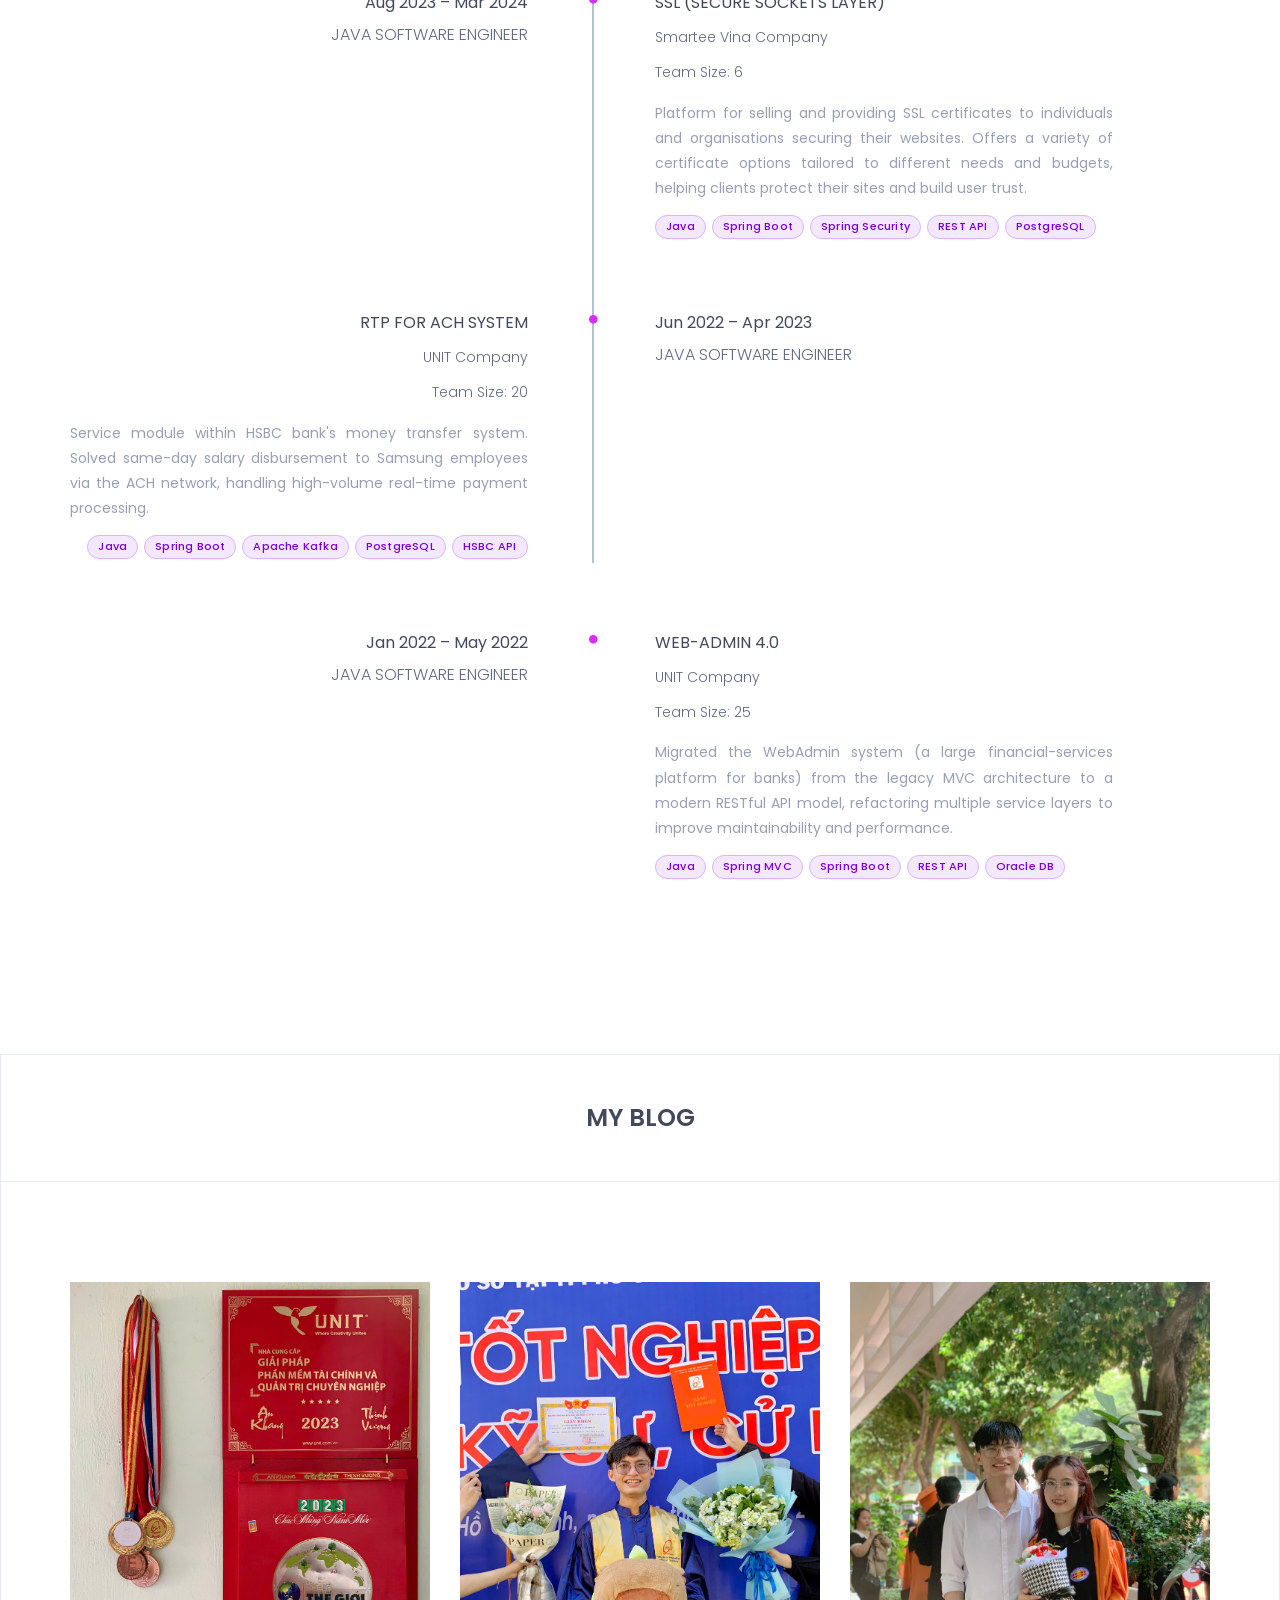
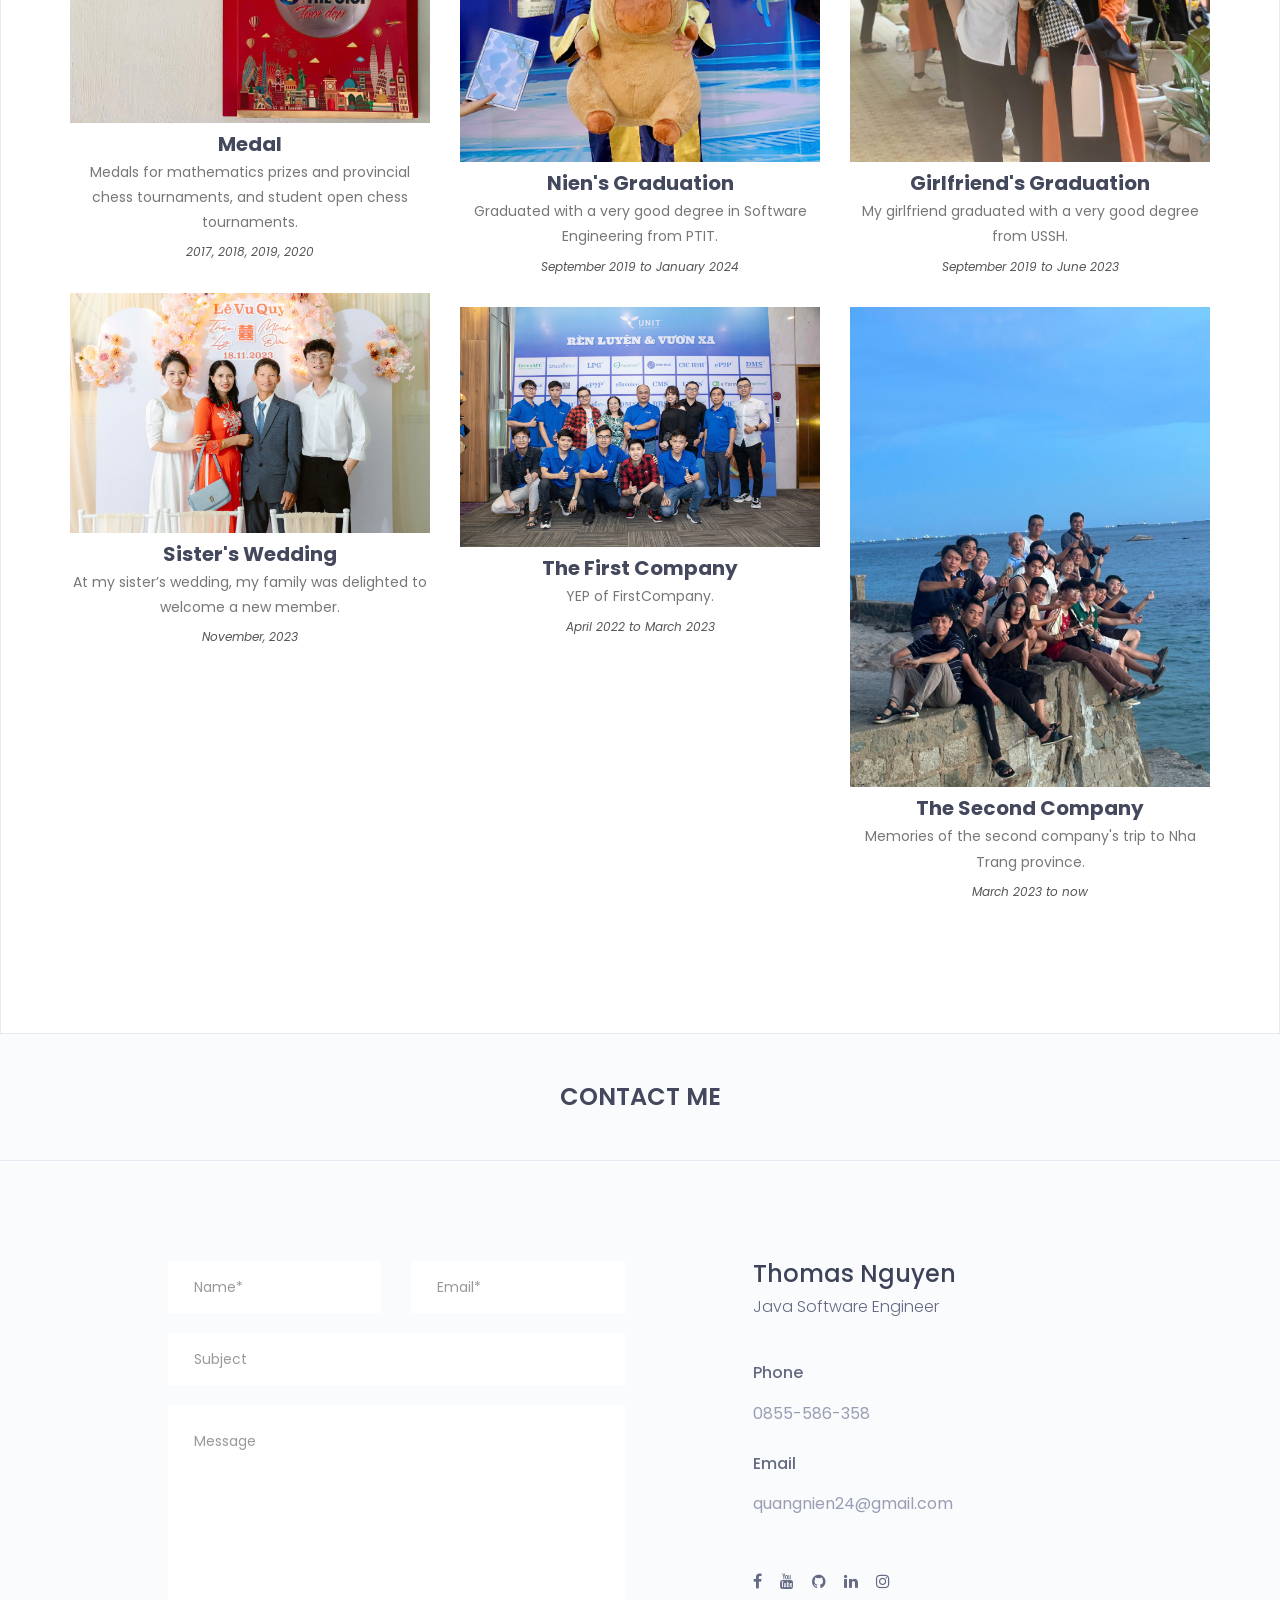
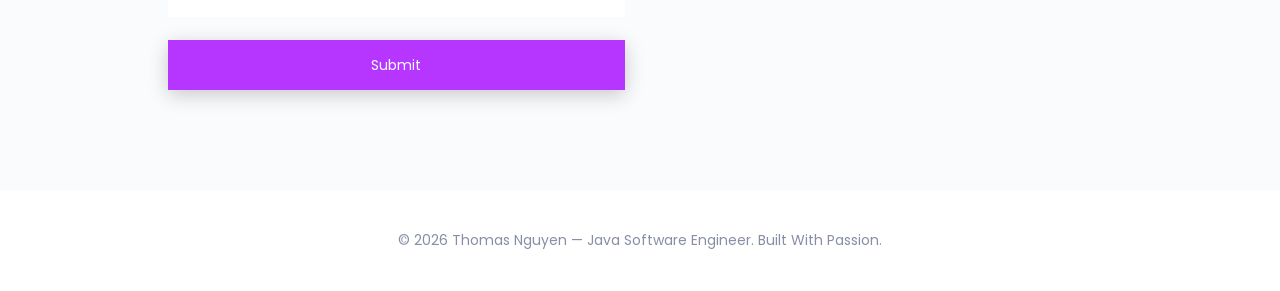
==== commit 8a7a8f56: "update 2026-05-10" ====
--- a/index.html
+++ b/index.html
@@ -7,12 +7,18 @@
         <meta http-equiv="X-UA-Compatible" content="IE=edge">
         <meta name="viewport" content="width=device-width, initial-scale=1">
         <!-- The above 3 meta tags *must* come first in the head; any other head content must come *after* these tags -->
+        <meta name="description" content="Thomas Nguyen — Java Software Engineer with 4+ years of experience building scalable backend systems. Expertise in Spring Boot, Microservices, and Fintech solutions.">
+        <meta name="keywords" content="Java Developer, Spring Boot, Backend Engineer, Software Engineer, Fintech, Microservices, Thomas Nguyen, Vietnam">
+        <meta name="author" content="Thomas Nguyen">
+        <meta property="og:title" content="Thomas Nguyen — Java Software Engineer">
+        <meta property="og:description" content="Java Software Engineer with 4+ years of experience specialising in backend systems, Spring Boot, and Fintech solutions.">
+        <meta property="og:type" content="website">
 
         <!--font-family-->
 		<link href="https://fonts.googleapis.com/css?family=Poppins:100,200,300,400,500,600,700,800,900&amp;subset=devanagari,latin-ext" rel="stylesheet">
-        
+
         <!-- title of site -->
-        <title>Thomas Nguyen</title>
+        <title>Thomas Nguyen — Java Software Engineer</title>
 
         <!-- For favicon png -->
 		<link rel="shortcut icon" type="image/icon" href="assets/logo/man.png"/>
@@ -77,13 +83,11 @@
 			            <!-- Collect the nav links, forms, and other content for toggling -->
 			            <div class="collapse navbar-collapse menu-ui-design" id="navbar-menu">
 			                <ul class="nav navbar-nav navbar-right" data-in="fadeInDown" data-out="fadeOutUp">
-			                <li class=" smooth-menu active"></li>
-			                    <li class=" smooth-menu"><a href="#education">education</a></li>
+			                <li class="smooth-menu"><a href="#about">about</a></li>
+			                    <li class="smooth-menu"><a href="#education">education</a></li>
 			                    <li class="smooth-menu"><a href="#skills">skills</a></li>
 			                    <li class="smooth-menu"><a href="#experience">experience</a></li>
-			                    <!-- <li class="smooth-menu"><a href="#profiles">profile</a></li> -->
-			                    <li class="smooth-menu"><a href="#portfolio">My Blog</a></li>
-			                    <!-- <li class="smooth-menu"><a href="#clients">clients</a></li> -->
+			                    <li class="smooth-menu"><a href="#portfolio">blog</a></li>
 			                    <li class="smooth-menu"><a href="#contact">contact</a></li>
 			                </ul><!--/.nav -->
 			            </div><!-- /.navbar-collapse -->
@@ -104,11 +108,11 @@
 					<div class="col-md-12 text-center">
 						<div class="header-text">
 							<h2>hi <span>,</span> i am <br> Thomas Nguyen.<br> <span></span>   </h2>
-							<p>Java Back-End Developer.</p>
-							<!-- <a href="assets/download/CV_NGUYENQUANGNIEN.pdf" download>download CV</a> -->
+							<p><span id="typing-text">Java Back-End Developer</span><span class="typing-cursor"></span></p>
 							<div class="btn-container">
 								<button id="btn-view" class="btn-view" onclick="viewPDF()">View CV</button>
 								<button id="btn-close" class="btn-close" onclick="closePDF()" style="display: none;">Close CV</button>
+								<a href="assets/download/CV_MIDDLE_JAVA_NGUYENQUANGNIEN.pdf" download class="btn-download">Download CV</a>
 							</div>
 							
 							<div id="pdf-viewer" style="display: none; margin-top: 10px;">
@@ -127,15 +131,15 @@
 
 		<!--about start -->
 		<section id="about" class="about">
-			<div class="section-heading text-center">
+			<div class="section-heading text-center fade-in-section">
 				<h2>about me</h2>
 			</div>
 			<div class="container">
 				<div class="about-content">
 					<div class="row">
 						<div class="col-sm-6">
-							<div class="single-about-txt">
-								<h3>I am a dedicated Java Software Engineer with over 3,5 years of experience in developing, designing, and optimising scalable backend systems.</h3>
+							<div class="single-about-txt fade-in-section">
+								<h3>I am a dedicated Java Software Engineer with over 4 years of experience in developing, designing, and optimising scalable backend systems.</h3>
 								<p>
 								   With expertise in <strong>Java, Spring Framework, SQL, and software architecture</strong>, I focus on creating <strong>efficient, maintainable, and high-performance applications</strong>.
 								   Beyond coding, I am passionate about <strong>engineering best practices, system design, and problem-solving</strong>.
@@ -167,50 +171,37 @@
 							</div>
 						</div>
 						<div class="col-sm-offset-1 col-sm-5">
-							<div class="single-about-img">
+							<div class="single-about-img fade-in-section">
 								<!-- <img src="assets/images/about/profile_image.jpg" alt="profile_image"> -->
 								<img src="assets/images/about/avt-muagiay2.jpg" alt="profile_image">
 								<div class="about-list-icon">
 									<ul>
 										<li>
-											<a href="https://www.facebook.com/quangnien0911/" target="_blank">
-												<i  class="fa fa-facebook" aria-hidden="true"></i>
+											<a href="https://www.facebook.com/quangnien0911/" target="_blank" rel="noopener noreferrer" aria-label="Facebook">
+												<i class="fa fa-facebook" aria-hidden="true"></i>
 											</a>
-										</li><!-- / li -->
-										<!-- <li>
-											<a href="#" target="_blank">
-												<i  class="fa fa-dribbble" aria-hidden="true"></i>
+										</li>
+										<li>
+											<a href="https://www.youtube.com/@quangnienspring1091" target="_blank" rel="noopener noreferrer" aria-label="YouTube">
+												<i class="fa fa-youtube" aria-hidden="true"></i>
 											</a>
-										</li> -->
+										</li>
 										<li>
-											<a href="https://www.youtube.com/@quangnienspring1091" target="_blank">
-												<i  class="fa fa-youtube" aria-hidden="true"></i>
+											<a href="https://github.com/quangnien" target="_blank" rel="noopener noreferrer" aria-label="GitHub">
+												<i class="fa fa-github" aria-hidden="true"></i>
 											</a>
-										</li><!-- / li -->
-										<!-- <li>
-											<a href="#" target="_blank">
-												<i  class="fa fa-twitter" aria-hidden="true"></i>
+										</li>
+										<li>
+											<a href="https://www.linkedin.com/in/ni%C3%AAn-nguy%E1%BB%85n-quang-12871124a/" target="_blank" rel="noopener noreferrer" aria-label="LinkedIn">
+												<i class="fa fa-linkedin" aria-hidden="true"></i>
 											</a>
-											
-										</li> -->
+										</li>
 										<li>
-											<a href="https://github.com/quangnien" target="_blank">
-												<i  class="fa fa-github" aria-hidden="true"></i>
+											<a href="https://www.instagram.com/qnien_0911" target="_blank" rel="noopener noreferrer" aria-label="Instagram">
+												<i class="fa fa-instagram" aria-hidden="true"></i>
 											</a>
-										</li><!-- / li -->
-										<li>
-											<a href="https://www.linkedin.com/in/ni%C3%AAn-nguy%E1%BB%85n-quang-12871124a/" target="_blank">
-												<i  class="fa fa-linkedin" aria-hidden="true"></i>
-											</a>
-										</li><!-- / li -->
-										<li>
-											<a href="https://www.instagram.com/qnien_0911" target="_blank">
-												<i  class="fa fa-instagram" aria-hidden="true"></i>
-											</a>
-										</li><!-- / li -->
-										
-										
-									</ul><!-- / ul -->
+										</li>
+									</ul>
 								</div><!-- /.about-list-icon -->
 
 							</div>
@@ -224,14 +215,14 @@
 		
 		<!--education start -->
 		<section id="education" class="education">
-			<div class="section-heading text-center">
+			<div class="section-heading text-center fade-in-section">
 				<h2>education</h2>
 			</div>
 			<div class="container">
 				<div class="education-horizontal-timeline">
 					<div class="row">
 						<div class="col-sm-4">
-							<div class="single-horizontal-timeline">
+							<div class="single-horizontal-timeline fade-in-section">
 								<div class="experience-time">
 									<h2>2016 - 2019</h2>
 									<h3>Major in math <span>of </span> Le Quy Don High School for the Gifted</h3>
@@ -254,7 +245,7 @@
 							</div>
 						</div>
 						<div class="col-sm-4">
-							<div class="single-horizontal-timeline">
+							<div class="single-horizontal-timeline fade-in-section">
 								<div class="experience-time">
 									<h2>2019 - 2024</h2>
 									<h3>Engineer <span>in </span> software technology</h3>
@@ -312,109 +303,113 @@
 		<!--skills start -->
 		<section id="skills" class="skills">
 				<div class="skill-content">
-					<div class="section-heading text-center">
+					<div class="section-heading text-center fade-in-section">
 						<h2>skills</h2>
 					</div>
 					<div class="container">
 						<div class="row">
 							<div class="col-md-6">
-								<div class="single-skill-content">
+								<div class="single-skill-content fade-in-section">
+									<p class="skill-category-label">Backend &amp; Architecture</p>
 									<div class="barWrapper">
 										<span class="progressText">Java</span>
 										<div class="single-progress-txt">
-											<div class="progress ">
-												<div class="progress-bar" role="progressbar" aria-valuenow="70" aria-valuemin="30" aria-valuemax="100" style="">
-													  
-												</div>
-											</div>
-											<h3>70%</h3>	
-										</div>
-									</div><!-- /.barWrapper -->
+											<div class="progress">
+												<div class="progress-bar" role="progressbar" aria-valuenow="75" aria-valuemin="0" aria-valuemax="100"></div>
+											</div>
+											<h3>75%</h3>
+										</div>
+									</div>
 									<div class="barWrapper">
 										<span class="progressText">Spring Boot</span>
 										<div class="single-progress-txt">
-											<div class="progress ">
-											   <div class="progress-bar" role="progressbar" aria-valuenow="70" aria-valuemin="30" aria-valuemax="100" style="">
-												    
-											   </div>
-											</div>
-											<h3>70%</h3>	
-										</div>
-									</div><!-- /.barWrapper -->
+											<div class="progress">
+												<div class="progress-bar" role="progressbar" aria-valuenow="75" aria-valuemin="0" aria-valuemax="100"></div>
+											</div>
+											<h3>75%</h3>
+										</div>
+									</div>
 									<div class="barWrapper">
 										<span class="progressText">Spring Security</span>
 										<div class="single-progress-txt">
-											<div class="progress ">
-											   <div class="progress-bar" role="progressbar" aria-valuenow="70" aria-valuemin="30" aria-valuemax="100" style="">
-												   
-											   </div>
-											</div>
-											<h3>70%</h3>	
-										</div>
-									</div><!-- /.barWrapper -->
+											<div class="progress">
+												<div class="progress-bar" role="progressbar" aria-valuenow="72" aria-valuemin="0" aria-valuemax="100"></div>
+											</div>
+											<h3>72%</h3>
+										</div>
+									</div>
 									<div class="barWrapper">
-										<span class="progressText">SQL</span>
+										<span class="progressText">Microservices</span>
 										<div class="single-progress-txt">
-											<div class="progress ">
-											   <div class="progress-bar" role="progressbar" aria-valuenow="60" aria-valuemin="40" aria-valuemax="100" style="">
-												    
-											   </div>
-											</div>
-											<h3>60%</h3>	
-										</div>
-									</div><!-- /.barWrapper -->
+											<div class="progress">
+												<div class="progress-bar" role="progressbar" aria-valuenow="70" aria-valuemin="0" aria-valuemax="100"></div>
+											</div>
+											<h3>70%</h3>
+										</div>
+									</div>
+									<div class="barWrapper">
+										<span class="progressText">SQL / PostgreSQL</span>
+										<div class="single-progress-txt">
+											<div class="progress">
+												<div class="progress-bar" role="progressbar" aria-valuenow="65" aria-valuemin="0" aria-valuemax="100"></div>
+											</div>
+											<h3>65%</h3>
+										</div>
+									</div>
 								</div>
 							</div>
 							<div class="col-md-6">
-								<div class="single-skill-content">
+								<div class="single-skill-content fade-in-section">
+									<p class="skill-category-label">Tools &amp; Soft Skills</p>
 									<div class="barWrapper">
-										<span class="progressText">html 5</span>
+										<span class="progressText">Docker</span>
 										<div class="single-progress-txt">
-											<div class="progress ">
-												<div class="progress-bar" role="progressbar" aria-valuenow="60" aria-valuemin="40" aria-valuemax="100" style="">
-													
-												</div>
-											</div>
-											<h3>60%</h3>	
-										</div>
-									</div><!-- /.barWrapper -->
+											<div class="progress">
+												<div class="progress-bar" role="progressbar" aria-valuenow="62" aria-valuemin="0" aria-valuemax="100"></div>
+											</div>
+											<h3>62%</h3>
+										</div>
+									</div>
 									<div class="barWrapper">
-										<span class="progressText">css</span>
+										<span class="progressText">Apache Kafka</span>
 										<div class="single-progress-txt">
-											<div class="progress ">
-											   <div class="progress-bar" role="progressbar" aria-valuenow="50" aria-valuemin="50" aria-valuemax="100" style="">
-												    
-											   </div>
-											</div>
-											<h3>50%</h3>	
-										</div>
-									</div><!-- /.barWrapper -->
+											<div class="progress">
+												<div class="progress-bar" role="progressbar" aria-valuenow="58" aria-valuemin="0" aria-valuemax="100"></div>
+											</div>
+											<h3>58%</h3>
+										</div>
+									</div>
 									<div class="barWrapper">
-										<span class="progressText">communication</span>
+										<span class="progressText">HTML5 / CSS</span>
 										<div class="single-progress-txt">
-											<div class="progress ">
-											   <div class="progress-bar" role="progressbar" aria-valuenow="65" aria-valuemin="35" aria-valuemax="100" style="">
-												   
-											   </div>
-											</div>
-											<h3>65%</h3>	
-										</div>
-									</div><!-- /.barWrapper -->
+											<div class="progress">
+												<div class="progress-bar" role="progressbar" aria-valuenow="60" aria-valuemin="0" aria-valuemax="100"></div>
+											</div>
+											<h3>60%</h3>
+										</div>
+									</div>
 									<div class="barWrapper">
-										<span class="progressText"> creativity</span>
+										<span class="progressText">Communication</span>
 										<div class="single-progress-txt">
-											<div class="progress ">
-											   <div class="progress-bar" role="progressbar" aria-valuenow="60" aria-valuemin="40" aria-valuemax="100" style="">
-												    
-											   </div>
-											</div>
-											<h3>60%</h3>	
-										</div>
-									</div><!-- /.barWrapper -->
+											<div class="progress">
+												<div class="progress-bar" role="progressbar" aria-valuenow="70" aria-valuemin="0" aria-valuemax="100"></div>
+											</div>
+											<h3>70%</h3>
+										</div>
+									</div>
+									<div class="barWrapper">
+										<span class="progressText">Creativity</span>
+										<div class="single-progress-txt">
+											<div class="progress">
+												<div class="progress-bar" role="progressbar" aria-valuenow="60" aria-valuemin="0" aria-valuemax="100"></div>
+											</div>
+											<h3>60%</h3>
+										</div>
+									</div>
 								</div>
 							</div>
 						</div><!-- /.row -->
-					</div>	<!-- /.container -->		
+					</div><!-- /.container -->
 				</div><!-- /.skill-content-->
 
 		</section><!--/.skills-->
@@ -422,23 +417,57 @@
 
 		<!--experience start -->
 		<section id="experience" class="experience">
-			<div class="section-heading text-center">
+			<div class="section-heading text-center fade-in-section">
 				<h2>experience</h2>
 			</div>
 			<div class="container">
 				<div class="experience-content">
 						<div class="main-timeline">
 							<ul>
-								
 
 								<li>
-									<div class="single-timeline-box fix">
+									<div class="single-timeline-box fix fade-in-section">
+										<div class="row">
+											<div class="col-md-5">
+												<div class="experience-time text-right">
+													<h2>2025 – Present</h2>
+													<h3>Java Software Engineer</h3>
+												</div><!--/.experience-time-->
+											</div><!--/.col-->
+											<div class="col-md-offset-1 col-md-5">
+												<div class="timeline">
+													<div class="timeline-content">
+														<h4 class="title">
+															<span><i class="fa fa-circle" aria-hidden="true"></i></span>
+															Fintech Platform <span class="current-badge">Current</span>
+														</h4>
+														<h5 class="company-amaris">Amaris Consulting</h5>
+														<h5>International team</h5>
+														<p class="description-justify">
+															Contributing to a confidential enterprise-grade fintech platform within an international consulting environment. Delivering scalable Java backend services using Spring Boot and Microservices architecture. Collaborating with cross-functional global teams to deliver mission-critical financial solutions.
+														</p>
+														<div class="tech-tags">
+															<span class="tech-tag">Java</span>
+															<span class="tech-tag">Spring Boot</span>
+															<span class="tech-tag">Microservices</span>
+															<span class="tech-tag">Fintech</span>
+															<span class="tech-tag">REST API</span>
+														</div>
+													</div><!--/.timeline-content-->
+												</div><!--/.timeline-->
+											</div><!--/.col-->
+										</div>
+									</div><!--/.single-timeline-box-->
+								</li>
+
+								<li>
+									<div class="single-timeline-box fix fade-in-section">
 										<div class="row">
 											<div class="col-md-offset-1 col-md-5 experience-time-responsive">
 												<div class="experience-time">
 													<h2>
 														<span><i class="fa fa-circle" aria-hidden="true"></i></span>
-														Mar 2025 – Now
+														Mar 2025 – 2025
 													</h2>
 													<h3>Java Software Engineer</h3>
 												</div><!--/.experience-time-->
@@ -447,13 +476,20 @@
 												<div class="timeline">
 													<div class="timeline-content text-right">
 														<h4 class="title">
-															KimFund (Fund certificate and investment index management).
+															KimFund (Fund certificate and investment index management)
 														</h4>
 														<h5>Smartee Vina Company</h5>
 														<h5>Team size: 10</h5>
 														<p class="description-justify">
 															KimFund is a platform for managing fund certificates and investment indexes. It provides tools to track fund performance, compare benchmarks, and support investment decisions.
 														</p>
+														<div class="tech-tags">
+															<span class="tech-tag">Java</span>
+															<span class="tech-tag">Spring Boot</span>
+															<span class="tech-tag">Spring Security</span>
+															<span class="tech-tag">PostgreSQL</span>
+															<span class="tech-tag">REST API</span>
+														</div>
 													</div><!--/.timeline-content-->
 												</div><!--/.timeline-->
 											</div><!--/.col-->
@@ -461,7 +497,7 @@
 												<div class="experience-time">
 													<h2>
 														<span><i class="fa fa-circle" aria-hidden="true"></i></span>
-														Mar 2025 – Now
+														Mar 2025 – 2025
 													</h2>
 													<h3>Java Software Engineer</h3>
 												</div><!--/.experience-time-->
@@ -471,12 +507,12 @@
 								</li>
 
 								<li>
-									<div class="single-timeline-box fix">
+									<div class="single-timeline-box fix fade-in-section">
 										<div class="row">
 											<div class="col-md-5">
 												<div class="experience-time text-right">
 													<h2>Aug 2024 – Mar 2025</h2>
-													<h3>java backend develop</h3>
+													<h3>Java Backend Developer</h3>
 												</div><!--/.experience-time-->
 											</div><!--/.col-->
 											<div class="col-md-offset-1 col-md-5">
@@ -489,10 +525,15 @@
 														<h5>Smartee Vina Company</h5>
 														<h5>Team size: 9</h5>
 														<p class="description-justify">
-															MES is understood as Manufacturing
-															Execution System. This is a software system designed to manage and control
-															production activities in a factory or manufacturing enterprise.
+															MES is a software system designed to manage and control production activities in a factory or manufacturing enterprise. Implemented backend modules for real-time production tracking, workflow automation, and reporting.
 														</p>
+														<div class="tech-tags">
+															<span class="tech-tag">Java</span>
+															<span class="tech-tag">Spring Boot</span>
+															<span class="tech-tag">REST API</span>
+															<span class="tech-tag">JPA / Hibernate</span>
+															<span class="tech-tag">MySQL</span>
+														</div>
 													</div><!--/.timeline-content-->
 												</div><!--/.timeline-->
 											</div><!--/.col-->
@@ -501,7 +542,7 @@
 								</li>
 
 								<li>
-									<div class="single-timeline-box fix">
+									<div class="single-timeline-box fix fade-in-section">
 										<div class="row">
 											<div class="col-md-offset-1 col-md-5 experience-time-responsive">
 												<div class="experience-time">
@@ -516,16 +557,20 @@
 												<div class="timeline">
 													<div class="timeline-content text-right">
 														<h4 class="title">
-															FLAT (franchise platform)
+															FLAT (Franchise Platform)
 														</h4>
 														<h5>Smartee Vina Company</h5>
 														<h5>Team size: 7</h5>
 														<p class="description-justify">
-															Franchise Platform is a business system or model that facilitates the expansion of a brand through
-															franchising. In this model, the parent company (franchisor) provides franchise partners (franchisees) with the
-															necessary tools, processes, technology, and support to operate a branch or store in compliance with the
-															brand's standards.
+															Franchise Platform facilitates brand expansion through franchising. The parent company provides franchise partners with the tools, processes, technology, and support to operate branches in compliance with brand standards.
 														</p>
+														<div class="tech-tags">
+															<span class="tech-tag">Java</span>
+															<span class="tech-tag">Spring Boot</span>
+															<span class="tech-tag">PostgreSQL</span>
+															<span class="tech-tag">Microservices</span>
+															<span class="tech-tag">REST API</span>
+														</div>
 													</div><!--/.timeline-content-->
 												</div><!--/.timeline-->
 											</div><!--/.col-->
@@ -543,13 +588,13 @@
 								</li>
 
 								<li>
-									<div class="single-timeline-box fix">
+									<div class="single-timeline-box fix fade-in-section">
 										<div class="row">
 											<div class="col-md-5">
 												<div class="experience-time text-right">
 													<h2>Aug 2023 – Mar 2024</h2>
 													<h3>Java Software Engineer</h3>
-												</div><!--/.experience-time-->	
+												</div><!--/.experience-time-->
 											</div><!--/.col-->
 											<div class="col-md-offset-1 col-md-5">
 												<div class="timeline">
@@ -561,12 +606,15 @@
 														<h5>Smartee Vina Company</h5>
 														<h5>Team size: 6</h5>
 														<p class="description-justify">
-															The project focuses on selling and providing SSL certificates to individuals
-															and organizations seeking to secure their websites online. This project offer a
-															variety of certificate options tailored to different needs and budgets, ensuring
-															that our clients can find the perfect solution to protect their websites and
-															establish trust with their users.
+															Platform for selling and providing SSL certificates to individuals and organisations securing their websites. Offers a variety of certificate options tailored to different needs and budgets, helping clients protect their sites and build user trust.
 														</p>
+														<div class="tech-tags">
+															<span class="tech-tag">Java</span>
+															<span class="tech-tag">Spring Boot</span>
+															<span class="tech-tag">Spring Security</span>
+															<span class="tech-tag">REST API</span>
+															<span class="tech-tag">PostgreSQL</span>
+														</div>
 													</div><!--/.timeline-content-->
 												</div><!--/.timeline-->
 											</div><!--/.col-->
@@ -575,7 +623,7 @@
 								</li>
 
 								<li>
-									<div class="single-timeline-box fix">
+									<div class="single-timeline-box fix fade-in-section">
 										<div class="row">
 											<div class="col-md-offset-1 col-md-5 experience-time-responsive">
 												<div class="experience-time">
@@ -595,9 +643,15 @@
 														<h5>UNIT Company</h5>
 														<h5>Team size: 20</h5>
 														<p class="description-justify">
-															This is a service module in HSBC bank's money transfer system. Solve the problem of transferring salary to
-															Samsung employees in 1 day through HSBC bank.
+															Service module within HSBC bank's money transfer system. Solved same-day salary disbursement to Samsung employees via the ACH network, handling high-volume real-time payment processing.
 														</p>
+														<div class="tech-tags">
+															<span class="tech-tag">Java</span>
+															<span class="tech-tag">Spring Boot</span>
+															<span class="tech-tag">Apache Kafka</span>
+															<span class="tech-tag">PostgreSQL</span>
+															<span class="tech-tag">HSBC API</span>
+														</div>
 													</div><!--/.timeline-content-->
 												</div><!--/.timeline-->
 											</div><!--/.col-->
@@ -605,7 +659,7 @@
 												<div class="experience-time">
 													<h2>
 														<span><i class="fa fa-circle" aria-hidden="true"></i></span>
-														06/2022 - 08/2023
+														Jun 2022 – Apr 2023
 													</h2>
 													<h3>Java Software Engineer</h3>
 												</div><!--/.experience-time-->
@@ -615,7 +669,7 @@
 								</li>
 
 								<li>
-									<div class="single-timeline-box fix">
+									<div class="single-timeline-box fix fade-in-section">
 										<div class="row">
 											<div class="col-md-5">
 												<div class="experience-time text-right">
@@ -633,9 +687,15 @@
 														<h5>UNIT Company</h5>
 														<h5>Team size: 25</h5>
 														<p class="description-justify">
-															Upgrade the WebAdmin system (the system that provides financial services for banks) from the MVC
-															model to the API model. This is a large system, there are many different service layers.
+															Migrated the WebAdmin system (a large financial-services platform for banks) from the legacy MVC architecture to a modern RESTful API model, refactoring multiple service layers to improve maintainability and performance.
 														</p>
+														<div class="tech-tags">
+															<span class="tech-tag">Java</span>
+															<span class="tech-tag">Spring MVC</span>
+															<span class="tech-tag">Spring Boot</span>
+															<span class="tech-tag">REST API</span>
+															<span class="tech-tag">Oracle DB</span>
+														</div>
 													</div><!--/.timeline-content-->
 												</div><!--/.timeline-->
 											</div><!--/.col-->
@@ -787,7 +847,7 @@
 		<!--portfolio start -->
 		<section id="portfolio" class="portfolio">
 			<div class="portfolio-details">
-				<div class="section-heading text-center">
+				<div class="section-heading text-center fade-in-section">
 					<h2>My Blog</h2>
 				</div>
 				<div class="container">
@@ -797,7 +857,7 @@
 		
 								<div class="col-sm-4">
 									<div class="item">
-										<img src="assets/images/portfolio/blog-huychuong.jpg" alt="Medal"/>
+										<img src="assets/images/portfolio/blog-huychuong.jpg" alt="Medal" loading="lazy"/>
 										<div class="isotope-overlay">
 											<p>Medal</p>
 										</div>
@@ -809,7 +869,7 @@
 									</div>
 
 									<div class="item">
-										<img src="assets/images/portfolio/blog-damcuoi.jpg" alt="Sister's wedding"/>
+										<img src="assets/images/portfolio/blog-damcuoi.jpg" alt="Sister's wedding" loading="lazy"/>
 										<div class="isotope-overlay">
 											<p>Sister's wedding</p>
 										</div>
@@ -825,7 +885,7 @@
 								<div class="col-sm-4">
 
 									<div class="item">
-										<img src="assets/images/portfolio/blog-tn-nien.jpg" alt="nien's graduation"/>
+										<img src="assets/images/portfolio/blog-tn-nien.jpg" alt="nien's graduation" loading="lazy"/>
 										<div class="isotope-overlay">
 											<p>nien's graduation</p>
 										</div>
@@ -837,7 +897,7 @@
 									</div>
 
 									<div class="item">
-										<img src="assets/images/portfolio/blog-first-comp.jpg" alt="The first company"/>
+										<img src="assets/images/portfolio/blog-first-comp.jpg" alt="The first company" loading="lazy"/>
 										<div class="isotope-overlay">
 											<p>The first company</p>
 										</div>
@@ -851,7 +911,7 @@
 		
 								<div class="col-sm-4">
 									<div class="item">
-										<img src="assets/images/portfolio/blog-tn-ha.jpg" alt="girlfriend's graduation"/>
+										<img src="assets/images/portfolio/blog-tn-ha.jpg" alt="girlfriend's graduation" loading="lazy"/>
 										<div class="isotope-overlay">
 											<p>girlfriend's graduation</p>
 										</div>
@@ -863,7 +923,7 @@
 									</div>
 		
 									<div class="item">
-										<img src="assets/images/portfolio/blog-second-comp.jpg" alt="The second company"/>
+										<img src="assets/images/portfolio/blog-second-comp.jpg" alt="The second company" loading="lazy"/>
 										<div class="isotope-overlay">
 											<p>The second company</p>
 										</div>
@@ -1020,7 +1080,7 @@
 
 		<!--contact start -->
 		<section id="contact" class="contact">
-			<div class="section-heading text-center">
+			<div class="section-heading text-center fade-in-section">
 				<h2>contact me</h2>
 			</div>
 			<div class="container">
@@ -1095,42 +1155,31 @@
 								<div class="hm-foot-icon">
 									<ul>
 										<li>
-											<a href="https://www.facebook.com/quangnien0911/" target="_blank">
-												<i  class="fa fa-facebook" aria-hidden="true"></i>
+											<a href="https://www.facebook.com/quangnien0911/" target="_blank" rel="noopener noreferrer" aria-label="Facebook">
+												<i class="fa fa-facebook" aria-hidden="true"></i>
 											</a>
-										</li><!-- / li -->
-										<!-- <li>
-											<a href="#" target="_blank">
-												<i  class="fa fa-dribbble" aria-hidden="true"></i>
+										</li>
+										<li>
+											<a href="https://www.youtube.com/@quangnienspring1091" target="_blank" rel="noopener noreferrer" aria-label="YouTube">
+												<i class="fa fa-youtube" aria-hidden="true"></i>
 											</a>
-										</li> -->
+										</li>
 										<li>
-											<a href="https://www.youtube.com/@quangnienspring1091" target="_blank">
-												<i  class="fa fa-youtube" aria-hidden="true"></i>
+											<a href="https://github.com/quangnien" target="_blank" rel="noopener noreferrer" aria-label="GitHub">
+												<i class="fa fa-github" aria-hidden="true"></i>
 											</a>
-										</li><!-- / li -->
-										<!-- <li>
-											<a href="#" target="_blank">
-												<i  class="fa fa-twitter" aria-hidden="true"></i>
+										</li>
+										<li>
+											<a href="https://www.linkedin.com/in/ni%C3%AAn-nguy%E1%BB%85n-quang-12871124a/" target="_blank" rel="noopener noreferrer" aria-label="LinkedIn">
+												<i class="fa fa-linkedin" aria-hidden="true"></i>
 											</a>
-											
-										</li> -->
+										</li>
 										<li>
-											<a href="https://github.com/quangnien" target="_blank">
-												<i  class="fa fa-github" aria-hidden="true"></i>
+											<a href="https://www.instagram.com/qnien_0911" target="_blank" rel="noopener noreferrer" aria-label="Instagram">
+												<i class="fa fa-instagram" aria-hidden="true"></i>
 											</a>
-										</li><!-- / li -->
-										<li>
-											<a href="https://www.linkedin.com/in/ni%C3%AAn-nguy%E1%BB%85n-quang-12871124a/" target="_blank">
-												<i  class="fa fa-linkedin" aria-hidden="true"></i>
-											</a>
-										</li><!-- / li -->
-										<li>
-											<a href="https://www.instagram.com/qnien_0911" target="_blank">
-												<i  class="fa fa-instagram" aria-hidden="true"></i>
-											</a>
-										</li><!-- / li -->
-									</ul><!--/ul-->
+										</li>
+									</ul>
 								</div><!--/.hm-foot-icon-->
 							</div><!--/.single-contact-box-->
 						</div><!--/.col-->
@@ -1145,10 +1194,7 @@
 		<footer id="footer-copyright" class="footer-copyright">
 			<div class="container">
 				<div class="hm-footer-copyright text-center">
-					<!-- <p>
-						&copy; Design and coding by Thomas Nguyen with <a href="https://www.themesine.com/">themesine</a>
-					</p> -->
-					<!--/p-->
+					<p>&copy; <span id="footer-year"></span> Thomas Nguyen &mdash; Java Software Engineer. Built with passion.</p>
 				</div><!--/.text-center-->
 			</div><!--/.container-->
 
--- a/assets/css/style.css
+++ b/assets/css/style.css
@@ -909,6 +909,34 @@
     box-shadow: 0 6px 10px rgba(0, 0, 0, 0.2);
 }
 
+/* Download CV Button — uses .header-text a specificity override */
+.btn-download,
+.header-text .btn-container .btn-download {
+    display: inline-block;
+    background-color: transparent;
+    color: #fff;
+    border: 2px solid #b636ff;
+    padding: 11px 22px;
+    font-size: 16px;
+    font-weight: bold;
+    cursor: pointer;
+    border-radius: 8px;
+    transition: all 0.3s ease-in-out;
+    box-shadow: 0 4px 6px rgba(0, 0, 0, 0.1);
+    line-height: 1.2;
+    width: auto;
+    height: auto;
+    text-transform: capitalize;
+}
+.btn-download:hover,
+.header-text .btn-container .btn-download:hover {
+    background-color: #b636ff;
+    color: #fff;
+    border-color: #b636ff;
+    transform: scale(1.05);
+    box-shadow: 0 6px 10px rgba(0, 0, 0, 0.2);
+}
+
 /* Close PDF Button - Dark Gray */
 .btn-close {
     background-color: #6c757d; /* Dark Gray */
@@ -984,4 +1012,112 @@
 
 
 
-/*========================Thank you=================+/*========================Thank you=================
+
+/* ---- Typing effect cursor ---- */
+.typing-cursor {
+    display: inline-block;
+    width: 3px;
+    background-color: #d92cf9;
+    margin-left: 3px;
+    vertical-align: middle;
+    height: 0.85em;
+    border-radius: 2px;
+    animation: blink-cursor 0.75s step-end infinite;
+}
+@keyframes blink-cursor {
+    0%, 100% { opacity: 1; }
+    50% { opacity: 0; }
+}
+
+/* ---- Current company badge ---- */
+.current-badge {
+    display: inline-block;
+    background: linear-gradient(135deg, #d92cf9, #b636ff);
+    color: #fff;
+    font-size: 10px;
+    font-weight: 700;
+    padding: 2px 9px;
+    border-radius: 20px;
+    text-transform: uppercase;
+    letter-spacing: 0.6px;
+    margin-left: 8px;
+    vertical-align: middle;
+    animation: badge-pulse 2s ease-in-out infinite;
+}
+@keyframes badge-pulse {
+    0%, 100% { box-shadow: 0 0 0 0 rgba(182, 54, 255, 0.5); }
+    50% { box-shadow: 0 0 0 6px rgba(182, 54, 255, 0); }
+}
+
+/* ---- Tech stack tags on experience entries ---- */
+.tech-tags {
+    display: flex;
+    flex-wrap: wrap;
+    gap: 6px;
+    margin-top: 14px;
+}
+.tech-tag {
+    display: inline-block;
+    background: #f3e8ff;
+    color: #7c00d4;
+    font-size: 11px;
+    font-weight: 500;
+    padding: 3px 10px;
+    border-radius: 20px;
+    border: 1px solid #d8b4fe;
+    letter-spacing: 0.2px;
+    transition: background 0.2s, color 0.2s;
+}
+.tech-tag:hover {
+    background: #b636ff;
+    color: #fff;
+    border-color: #b636ff;
+}
+.timeline-content.text-right .tech-tags {
+    justify-content: flex-end;
+}
+
+/* ---- Section fade-in scroll animation ---- */
+.fade-in-section {
+    opacity: 0;
+    transform: translateY(28px);
+    transition: opacity 0.65s ease-out, transform 0.65s ease-out;
+}
+.fade-in-section.is-visible {
+    opacity: 1;
+    transform: none;
+}
+
+/* ---- Skill category label ---- */
+.skill-category-label {
+    font-size: 13px;
+    font-weight: 600;
+    text-transform: uppercase;
+    color: #b636ff;
+    letter-spacing: 1px;
+    margin-bottom: 28px;
+    padding-bottom: 8px;
+    border-bottom: 2px solid #f0e0ff;
+}
+
+/* ---- Hero subtitle line height ---- */
+.header-text p {
+    line-height: 1.4;
+}
+
+/* ---- Amaris company highlight ---- */
+.company-amaris {
+    color: #d92cf9;
+    font-weight: 600;
+}
+
+/* ---- Experience entry subtle hover ---- */
+.single-timeline-box {
+    transition: transform 0.2s ease;
+}
+.single-timeline-box:hover {
+    transform: translateY(-3px);
+}
+
+/*========================End Enhancements==========
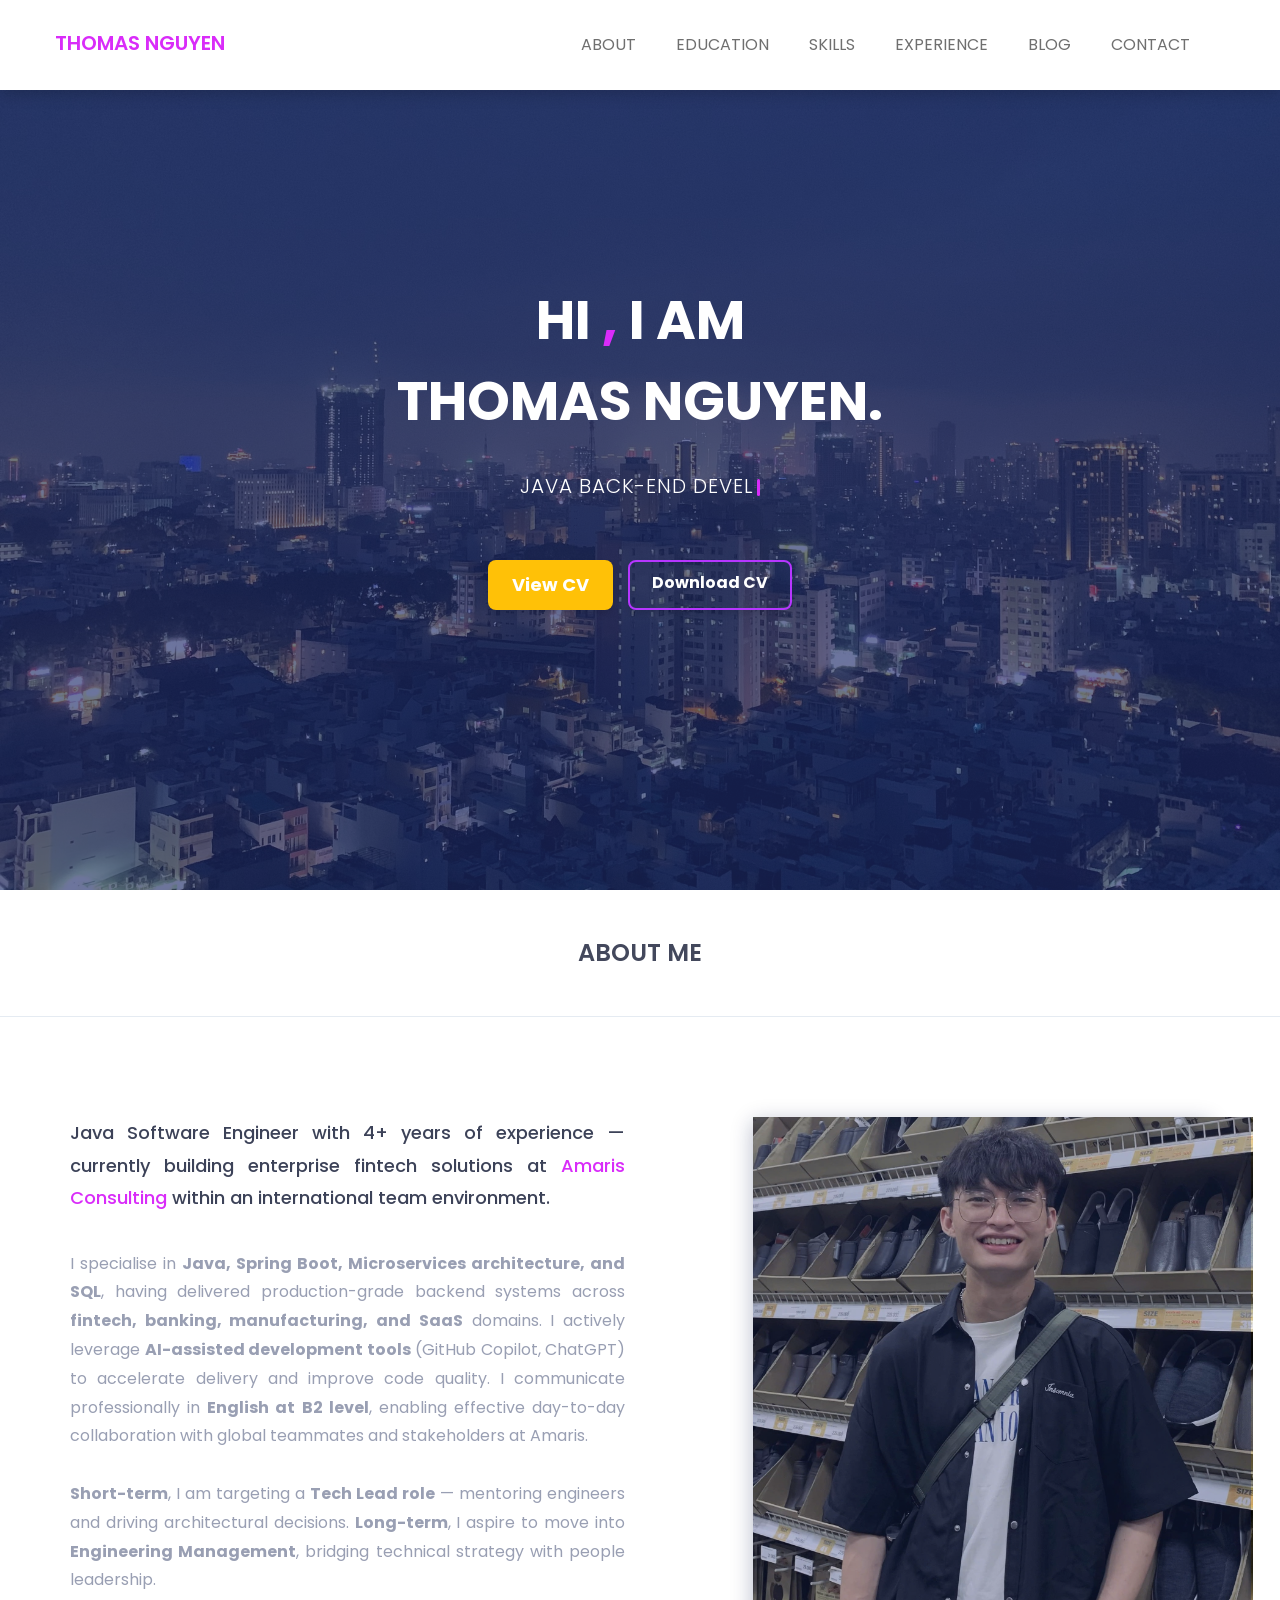
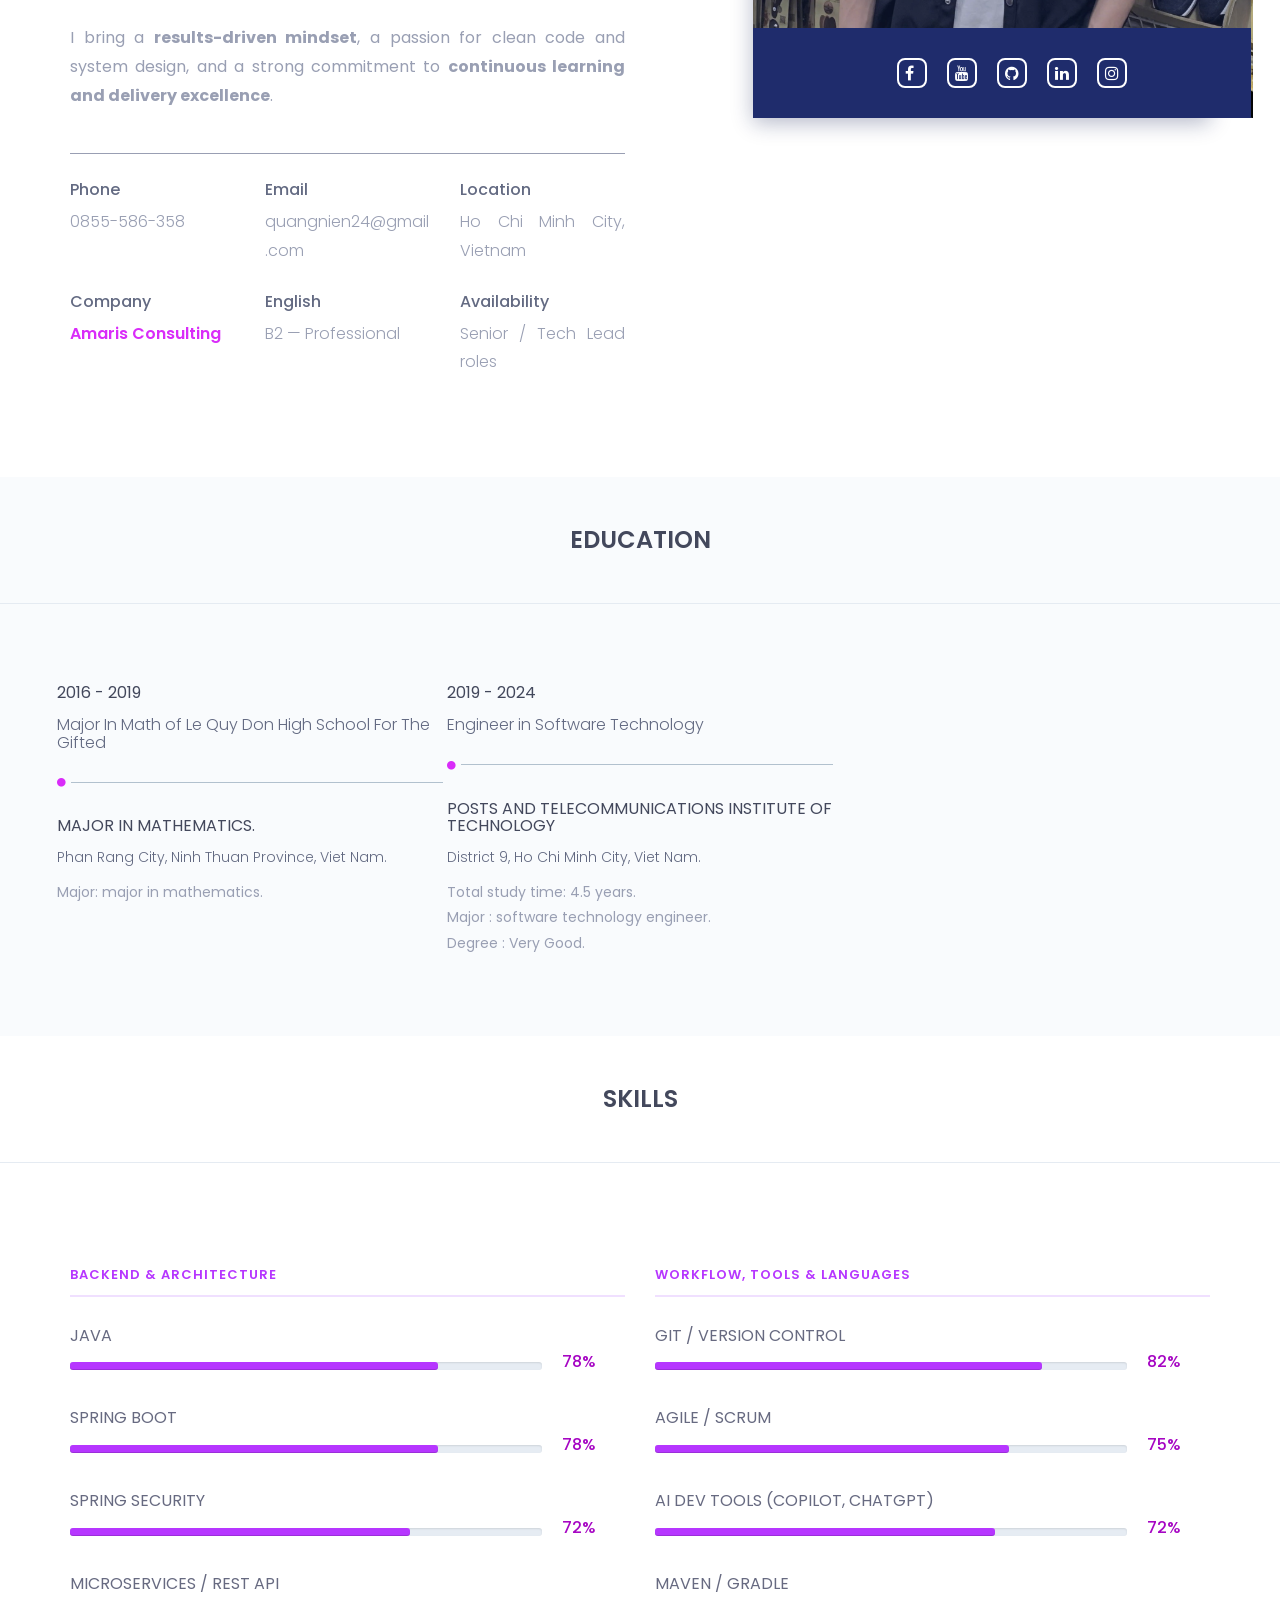
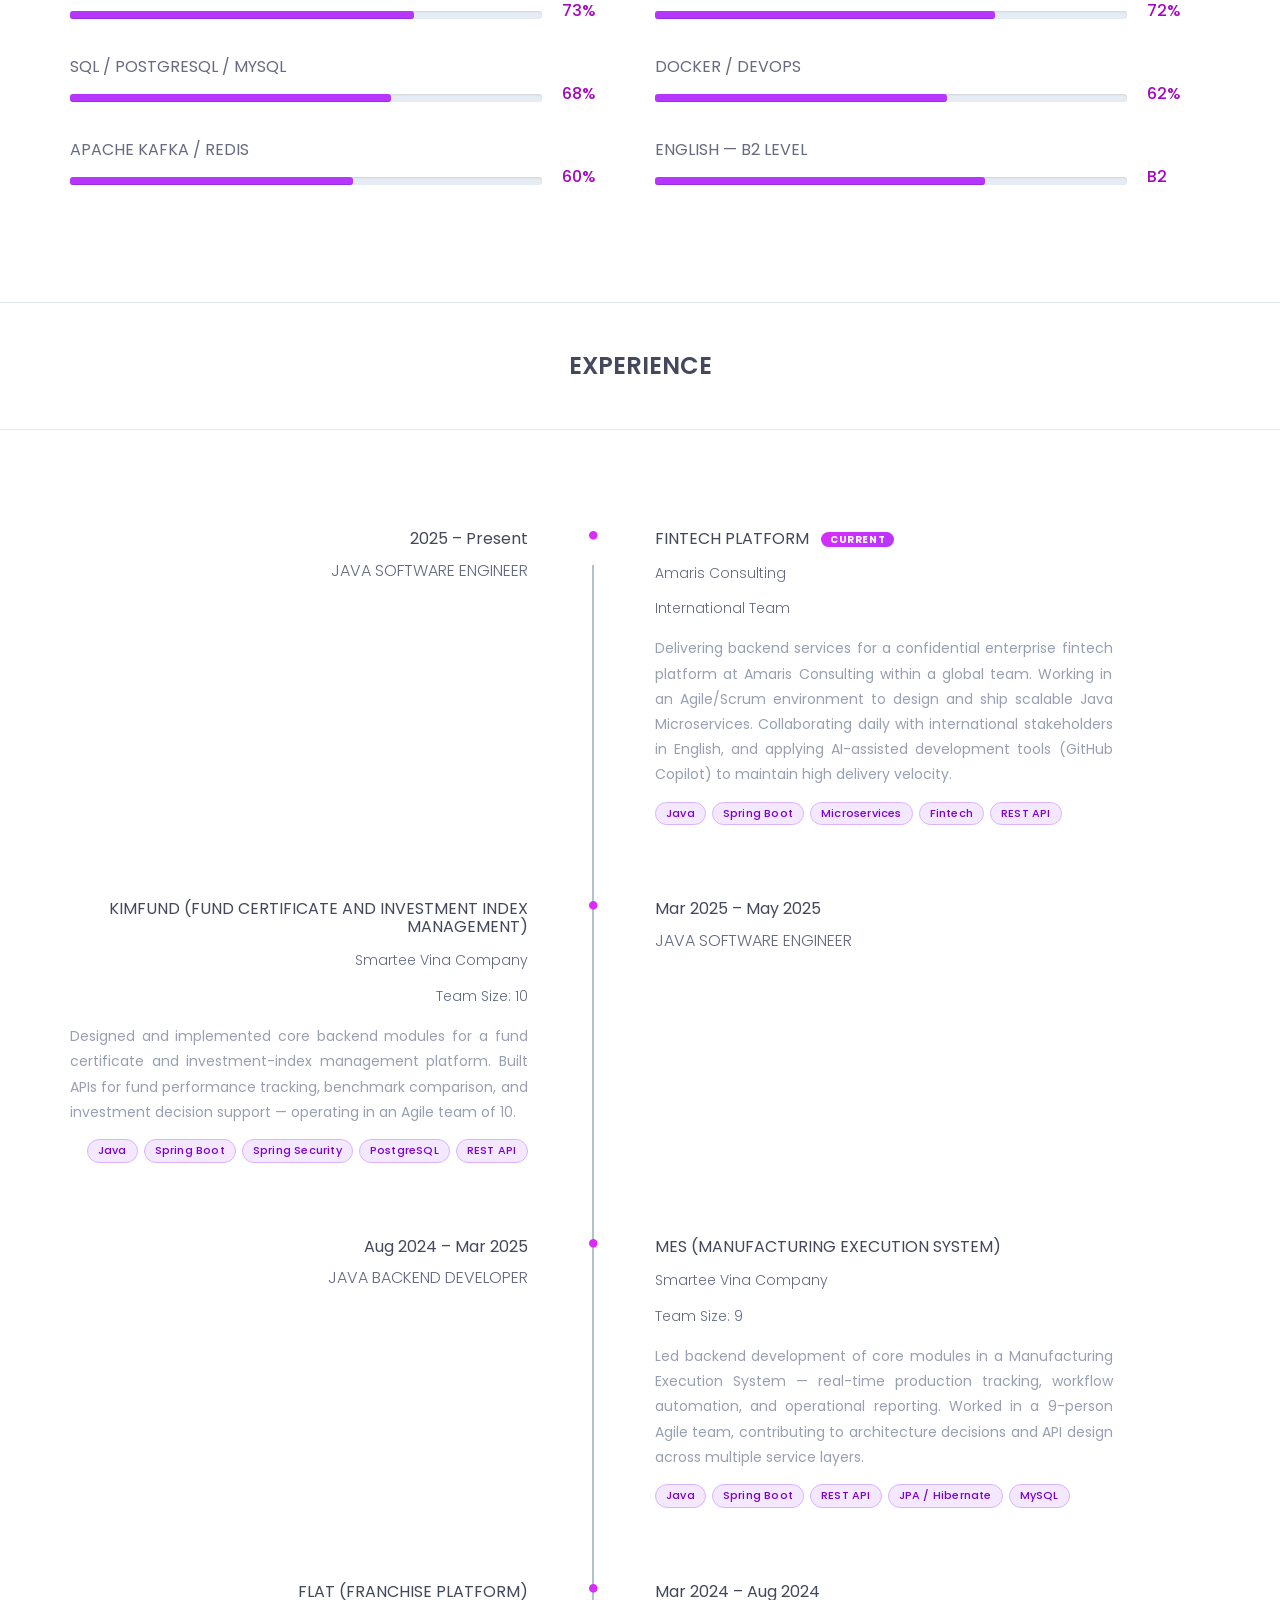
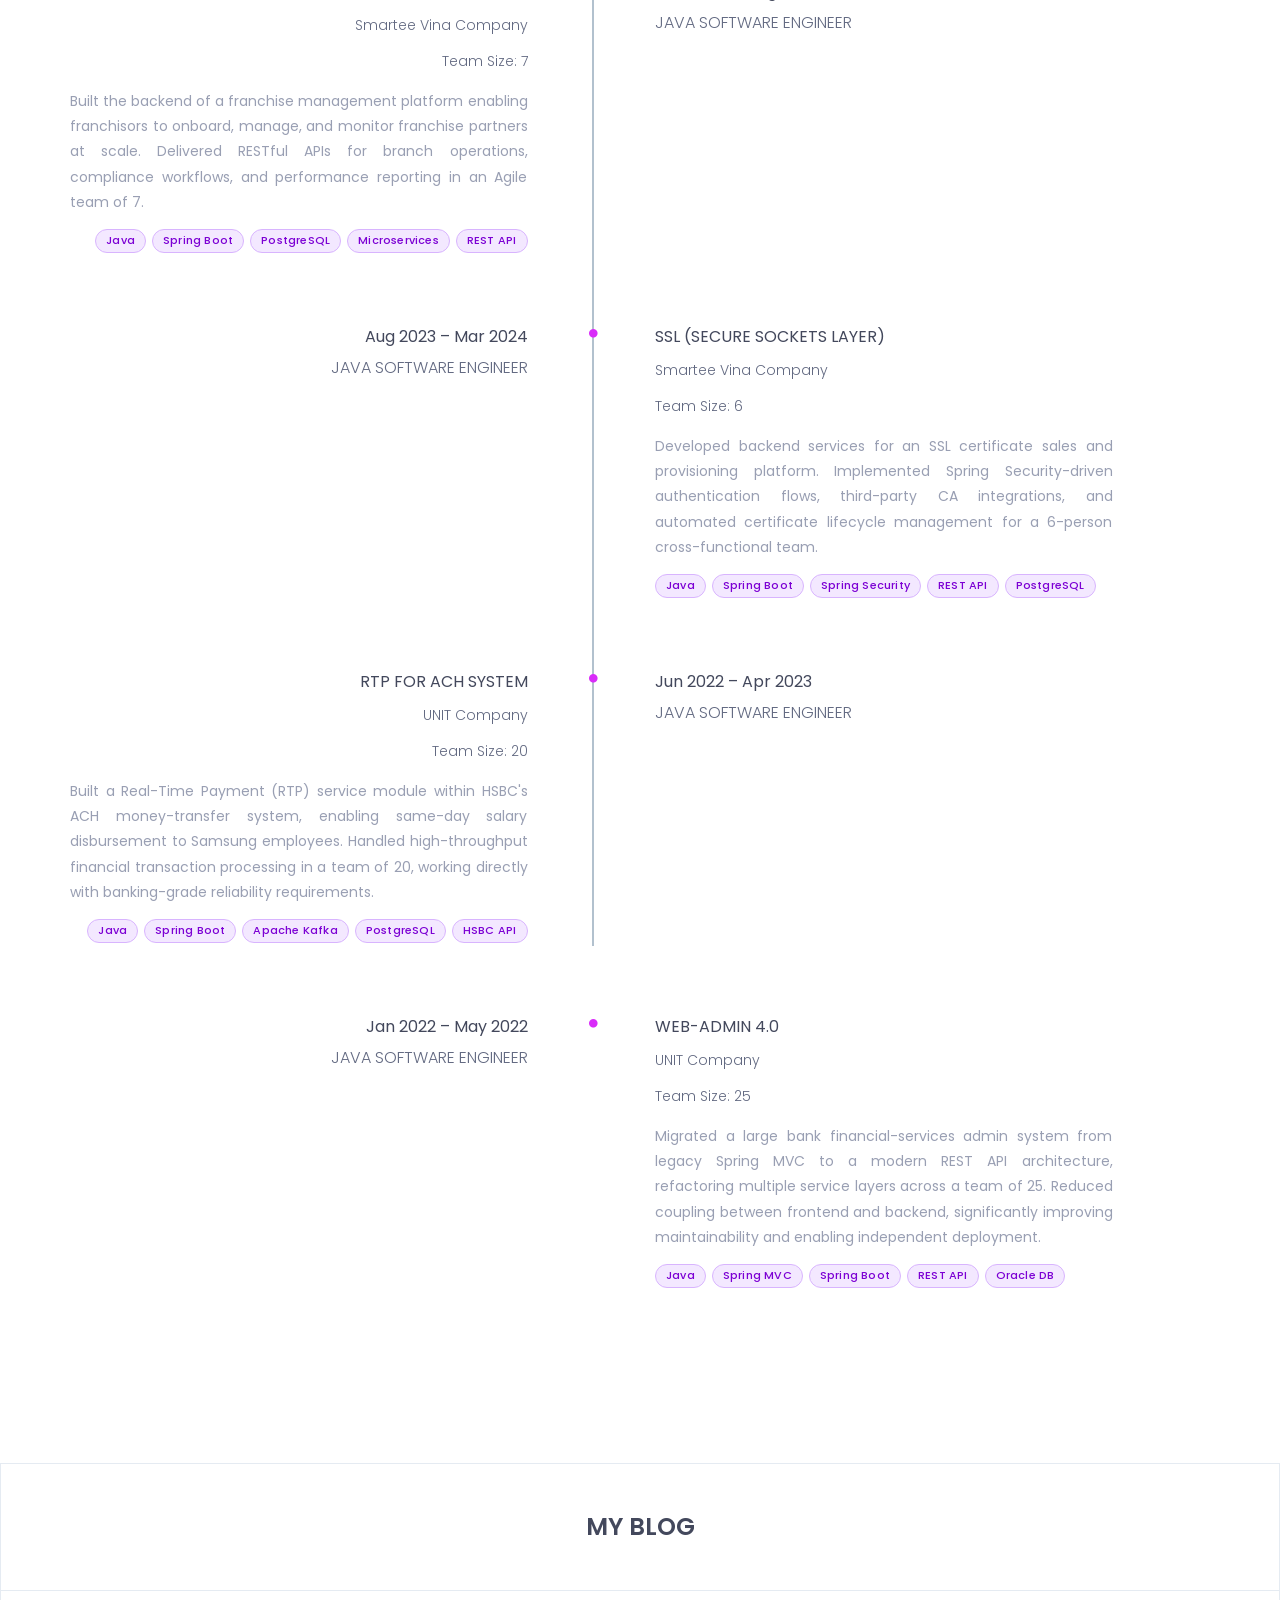
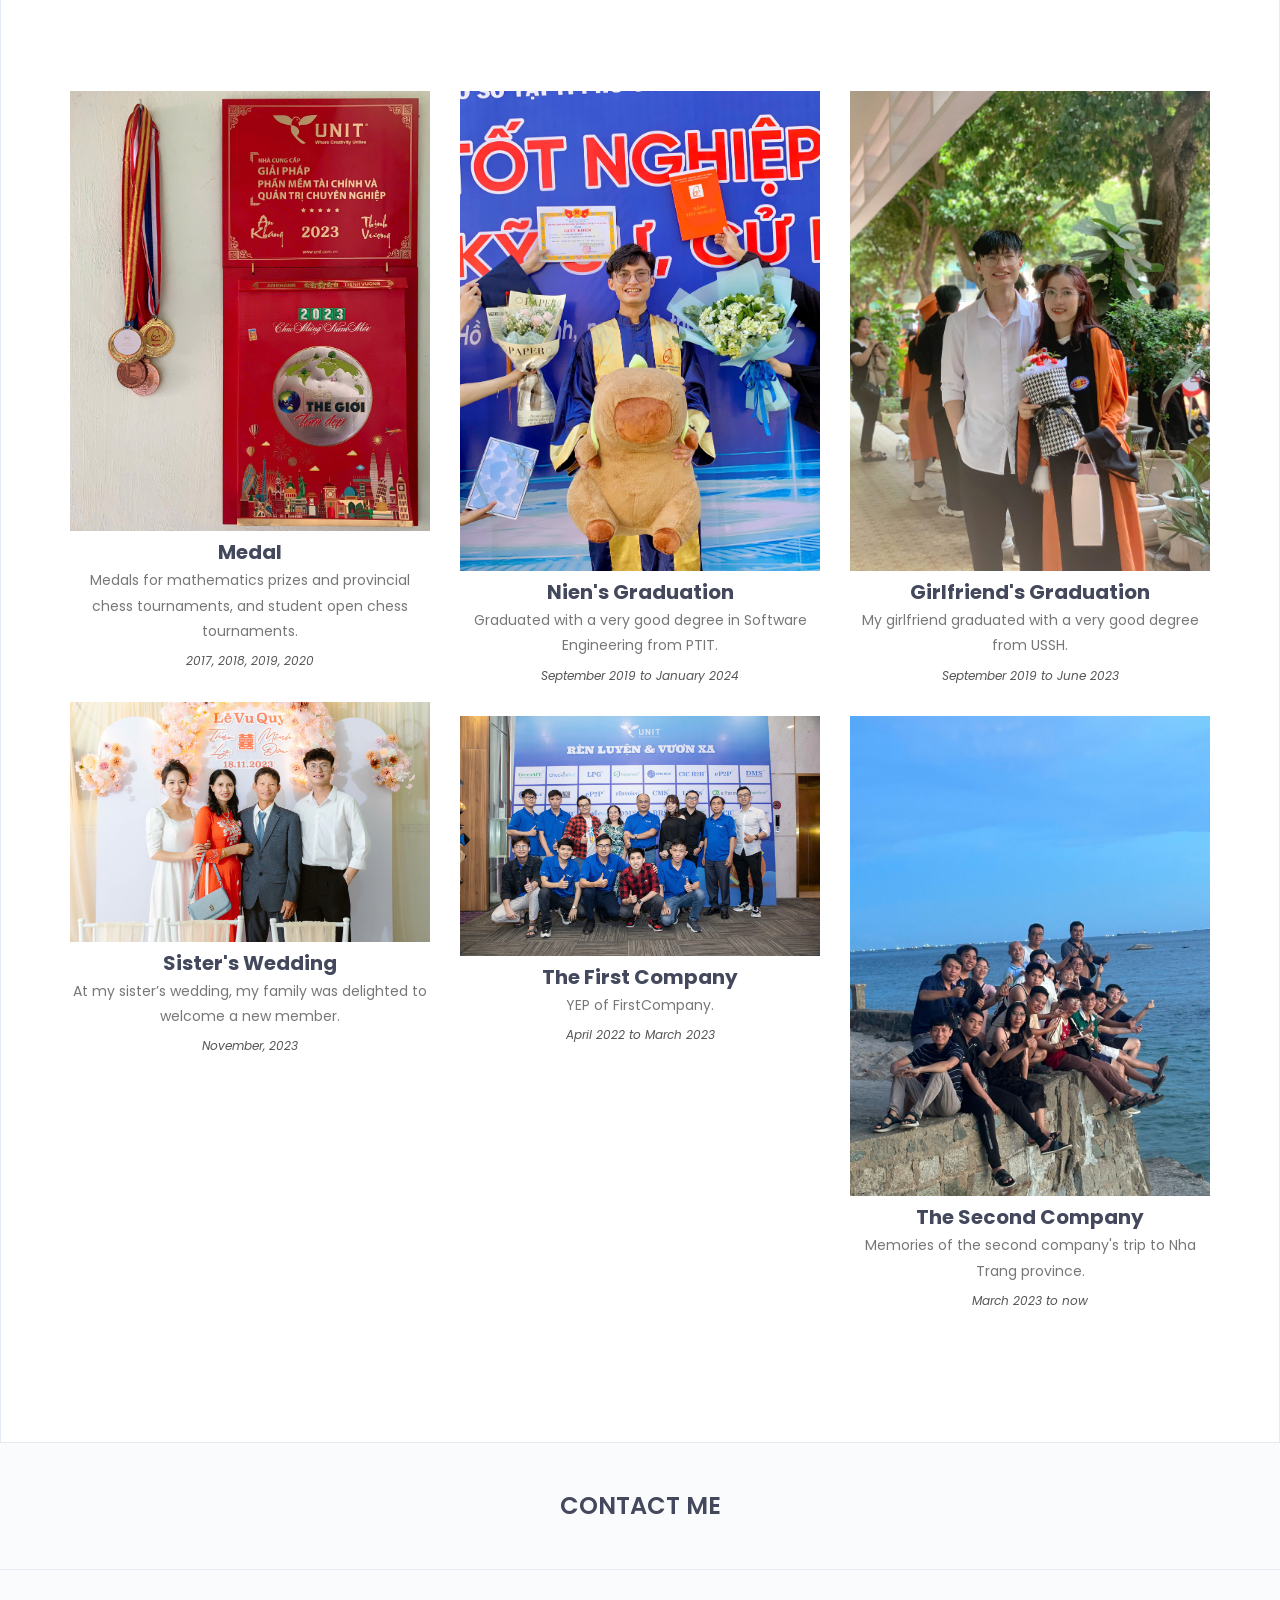
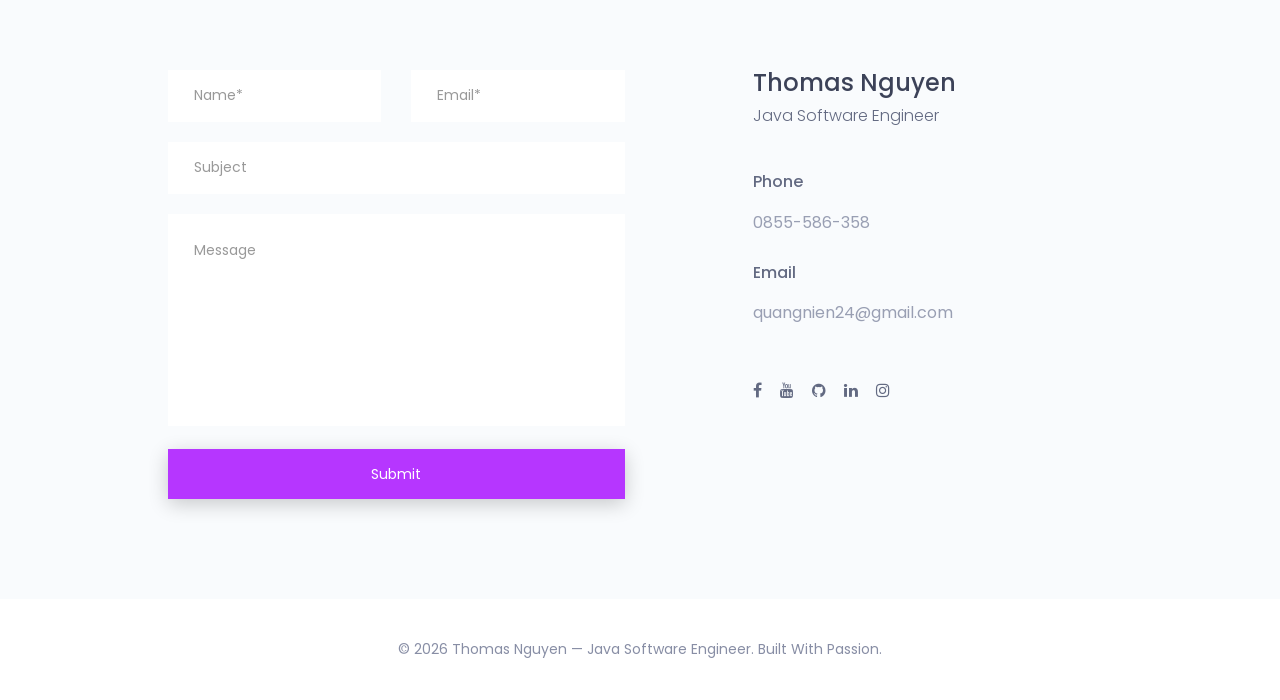
==== commit bcd74a90: "update 2026-05-10 2" ====
--- a/index.html
+++ b/index.html
@@ -139,34 +139,53 @@
 					<div class="row">
 						<div class="col-sm-6">
 							<div class="single-about-txt fade-in-section">
-								<h3>I am a dedicated Java Software Engineer with over 4 years of experience in developing, designing, and optimising scalable backend systems.</h3>
+								<h3>Java Software Engineer with 4+ years of experience — currently building enterprise fintech solutions at <span style="color:#d92cf9;">Amaris Consulting</span> within an international team environment.</h3>
 								<p>
-								   With expertise in <strong>Java, Spring Framework, SQL, and software architecture</strong>, I focus on creating <strong>efficient, maintainable, and high-performance applications</strong>.
-								   Beyond coding, I am passionate about <strong>engineering best practices, system design, and problem-solving</strong>.
-								   <br></br>
-								   My <strong>short-term goal</strong> is to grow into a <strong>Tech Lead role</strong>, where I can <strong>lead teams while driving technical excellence</strong>. In the <strong>long term</strong>, I aspire to <strong>transition into a Project Manager role</strong>, where I can <strong>combine technical strategy with people management</strong>.
-								   <br></br>
-								   I am committed to <strong>continuous learning, leadership development, and delivering impactful solutions</strong> with a <strong>strong work ethic and a results-driven mindset</strong>.</p>
+								   I specialise in <strong>Java, Spring Boot, Microservices architecture, and SQL</strong>, having delivered production-grade backend systems across <strong>fintech, banking, manufacturing, and SaaS</strong> domains.
+								   I actively leverage <strong>AI-assisted development tools</strong> (GitHub Copilot, ChatGPT) to accelerate delivery and improve code quality.
+								   I communicate professionally in <strong>English at B2 level</strong>, enabling effective day-to-day collaboration with global teammates and stakeholders at Amaris.
+								   <br><br>
+								   <strong>Short-term</strong>, I am targeting a <strong>Tech Lead role</strong> — mentoring engineers and driving architectural decisions. <strong>Long-term</strong>, I aspire to move into <strong>Engineering Management</strong>, bridging technical strategy with people leadership.
+								   <br><br>
+								   I bring a <strong>results-driven mindset</strong>, a passion for clean code and system design, and a strong commitment to <strong>continuous learning and delivery excellence</strong>.</p>
 								   
-								<div class="row">
-									<div class="col-sm-4">
+								<div class="row about-info-grid">
+									<div class="col-xs-6 col-sm-4">
 										<div class="single-about-add-info">
 											<h3>phone</h3>
 											<p>0855-586-358</p>
 										</div>
 									</div>
-									<div class="col-sm-4">
+									<div class="col-xs-6 col-sm-4">
 										<div class="single-about-add-info">
 											<h3>email</h3>
 											<p>quangnien24@gmail.com</p>
 										</div>
 									</div>
-									<!-- <div class="col-sm-4">
+									<div class="col-xs-6 col-sm-4">
 										<div class="single-about-add-info">
-											<h3>website</h3>
-											<p>quangnien.github</p>
-										</div>
-									</div> -->
+											<h3>location</h3>
+											<p>Ho Chi Minh City, Vietnam</p>
+										</div>
+									</div>
+									<div class="col-xs-6 col-sm-4">
+										<div class="single-about-add-info">
+											<h3>company</h3>
+											<p class="about-company-name">Amaris Consulting</p>
+										</div>
+									</div>
+									<div class="col-xs-6 col-sm-4">
+										<div class="single-about-add-info">
+											<h3>english</h3>
+											<p>B2 — Professional</p>
+										</div>
+									</div>
+									<div class="col-xs-6 col-sm-4">
+										<div class="single-about-add-info">
+											<h3>availability</h3>
+											<p>Senior / Tech Lead roles</p>
+										</div>
+									</div>
 								</div>
 							</div>
 						</div>
@@ -315,18 +334,18 @@
 										<span class="progressText">Java</span>
 										<div class="single-progress-txt">
 											<div class="progress">
-												<div class="progress-bar" role="progressbar" aria-valuenow="75" aria-valuemin="0" aria-valuemax="100"></div>
-											</div>
-											<h3>75%</h3>
+												<div class="progress-bar" role="progressbar" aria-valuenow="78" aria-valuemin="0" aria-valuemax="100"></div>
+											</div>
+											<h3>78%</h3>
 										</div>
 									</div>
 									<div class="barWrapper">
 										<span class="progressText">Spring Boot</span>
 										<div class="single-progress-txt">
 											<div class="progress">
-												<div class="progress-bar" role="progressbar" aria-valuenow="75" aria-valuemin="0" aria-valuemax="100"></div>
-											</div>
-											<h3>75%</h3>
+												<div class="progress-bar" role="progressbar" aria-valuenow="78" aria-valuemin="0" aria-valuemax="100"></div>
+											</div>
+											<h3>78%</h3>
 										</div>
 									</div>
 									<div class="barWrapper">
@@ -339,71 +358,89 @@
 										</div>
 									</div>
 									<div class="barWrapper">
-										<span class="progressText">Microservices</span>
+										<span class="progressText">Microservices / REST API</span>
+										<div class="single-progress-txt">
+											<div class="progress">
+												<div class="progress-bar" role="progressbar" aria-valuenow="73" aria-valuemin="0" aria-valuemax="100"></div>
+											</div>
+											<h3>73%</h3>
+										</div>
+									</div>
+									<div class="barWrapper">
+										<span class="progressText">SQL / PostgreSQL / MySQL</span>
+										<div class="single-progress-txt">
+											<div class="progress">
+												<div class="progress-bar" role="progressbar" aria-valuenow="68" aria-valuemin="0" aria-valuemax="100"></div>
+											</div>
+											<h3>68%</h3>
+										</div>
+									</div>
+									<div class="barWrapper">
+										<span class="progressText">Apache Kafka / Redis</span>
+										<div class="single-progress-txt">
+											<div class="progress">
+												<div class="progress-bar" role="progressbar" aria-valuenow="60" aria-valuemin="0" aria-valuemax="100"></div>
+											</div>
+											<h3>60%</h3>
+										</div>
+									</div>
+								</div>
+							</div>
+							<div class="col-md-6">
+								<div class="single-skill-content fade-in-section">
+									<p class="skill-category-label">Workflow, Tools &amp; Languages</p>
+									<div class="barWrapper">
+										<span class="progressText">Git / Version Control</span>
+										<div class="single-progress-txt">
+											<div class="progress">
+												<div class="progress-bar" role="progressbar" aria-valuenow="82" aria-valuemin="0" aria-valuemax="100"></div>
+											</div>
+											<h3>82%</h3>
+										</div>
+									</div>
+									<div class="barWrapper">
+										<span class="progressText">Agile / Scrum</span>
+										<div class="single-progress-txt">
+											<div class="progress">
+												<div class="progress-bar" role="progressbar" aria-valuenow="75" aria-valuemin="0" aria-valuemax="100"></div>
+											</div>
+											<h3>75%</h3>
+										</div>
+									</div>
+									<div class="barWrapper">
+										<span class="progressText">AI Dev Tools (Copilot, ChatGPT)</span>
+										<div class="single-progress-txt">
+											<div class="progress">
+												<div class="progress-bar" role="progressbar" aria-valuenow="72" aria-valuemin="0" aria-valuemax="100"></div>
+											</div>
+											<h3>72%</h3>
+										</div>
+									</div>
+									<div class="barWrapper">
+										<span class="progressText">Maven / Gradle</span>
+										<div class="single-progress-txt">
+											<div class="progress">
+												<div class="progress-bar" role="progressbar" aria-valuenow="72" aria-valuemin="0" aria-valuemax="100"></div>
+											</div>
+											<h3>72%</h3>
+										</div>
+									</div>
+									<div class="barWrapper">
+										<span class="progressText">Docker / DevOps</span>
+										<div class="single-progress-txt">
+											<div class="progress">
+												<div class="progress-bar" role="progressbar" aria-valuenow="62" aria-valuemin="0" aria-valuemax="100"></div>
+											</div>
+											<h3>62%</h3>
+										</div>
+									</div>
+									<div class="barWrapper">
+										<span class="progressText">English — B2 Level</span>
 										<div class="single-progress-txt">
 											<div class="progress">
 												<div class="progress-bar" role="progressbar" aria-valuenow="70" aria-valuemin="0" aria-valuemax="100"></div>
 											</div>
-											<h3>70%</h3>
-										</div>
-									</div>
-									<div class="barWrapper">
-										<span class="progressText">SQL / PostgreSQL</span>
-										<div class="single-progress-txt">
-											<div class="progress">
-												<div class="progress-bar" role="progressbar" aria-valuenow="65" aria-valuemin="0" aria-valuemax="100"></div>
-											</div>
-											<h3>65%</h3>
-										</div>
-									</div>
-								</div>
-							</div>
-							<div class="col-md-6">
-								<div class="single-skill-content fade-in-section">
-									<p class="skill-category-label">Tools &amp; Soft Skills</p>
-									<div class="barWrapper">
-										<span class="progressText">Docker</span>
-										<div class="single-progress-txt">
-											<div class="progress">
-												<div class="progress-bar" role="progressbar" aria-valuenow="62" aria-valuemin="0" aria-valuemax="100"></div>
-											</div>
-											<h3>62%</h3>
-										</div>
-									</div>
-									<div class="barWrapper">
-										<span class="progressText">Apache Kafka</span>
-										<div class="single-progress-txt">
-											<div class="progress">
-												<div class="progress-bar" role="progressbar" aria-valuenow="58" aria-valuemin="0" aria-valuemax="100"></div>
-											</div>
-											<h3>58%</h3>
-										</div>
-									</div>
-									<div class="barWrapper">
-										<span class="progressText">HTML5 / CSS</span>
-										<div class="single-progress-txt">
-											<div class="progress">
-												<div class="progress-bar" role="progressbar" aria-valuenow="60" aria-valuemin="0" aria-valuemax="100"></div>
-											</div>
-											<h3>60%</h3>
-										</div>
-									</div>
-									<div class="barWrapper">
-										<span class="progressText">Communication</span>
-										<div class="single-progress-txt">
-											<div class="progress">
-												<div class="progress-bar" role="progressbar" aria-valuenow="70" aria-valuemin="0" aria-valuemax="100"></div>
-											</div>
-											<h3>70%</h3>
-										</div>
-									</div>
-									<div class="barWrapper">
-										<span class="progressText">Creativity</span>
-										<div class="single-progress-txt">
-											<div class="progress">
-												<div class="progress-bar" role="progressbar" aria-valuenow="60" aria-valuemin="0" aria-valuemax="100"></div>
-											</div>
-											<h3>60%</h3>
+											<h3>B2</h3>
 										</div>
 									</div>
 								</div>
@@ -444,7 +481,7 @@
 														<h5 class="company-amaris">Amaris Consulting</h5>
 														<h5>International team</h5>
 														<p class="description-justify">
-															Contributing to a confidential enterprise-grade fintech platform within an international consulting environment. Delivering scalable Java backend services using Spring Boot and Microservices architecture. Collaborating with cross-functional global teams to deliver mission-critical financial solutions.
+															Delivering backend services for a confidential enterprise fintech platform at Amaris Consulting within a global team. Working in an Agile/Scrum environment to design and ship scalable Java Microservices. Collaborating daily with international stakeholders in English, and applying AI-assisted development tools (GitHub Copilot) to maintain high delivery velocity.
 														</p>
 														<div class="tech-tags">
 															<span class="tech-tag">Java</span>
@@ -467,7 +504,7 @@
 												<div class="experience-time">
 													<h2>
 														<span><i class="fa fa-circle" aria-hidden="true"></i></span>
-														Mar 2025 – 2025
+														Mar 2025 – May 2025
 													</h2>
 													<h3>Java Software Engineer</h3>
 												</div><!--/.experience-time-->
@@ -481,7 +518,7 @@
 														<h5>Smartee Vina Company</h5>
 														<h5>Team size: 10</h5>
 														<p class="description-justify">
-															KimFund is a platform for managing fund certificates and investment indexes. It provides tools to track fund performance, compare benchmarks, and support investment decisions.
+															Designed and implemented core backend modules for a fund certificate and investment-index management platform. Built APIs for fund performance tracking, benchmark comparison, and investment decision support — operating in an Agile team of 10.
 														</p>
 														<div class="tech-tags">
 															<span class="tech-tag">Java</span>
@@ -497,7 +534,7 @@
 												<div class="experience-time">
 													<h2>
 														<span><i class="fa fa-circle" aria-hidden="true"></i></span>
-														Mar 2025 – 2025
+														Mar 2025 – May 2025
 													</h2>
 													<h3>Java Software Engineer</h3>
 												</div><!--/.experience-time-->
@@ -525,7 +562,7 @@
 														<h5>Smartee Vina Company</h5>
 														<h5>Team size: 9</h5>
 														<p class="description-justify">
-															MES is a software system designed to manage and control production activities in a factory or manufacturing enterprise. Implemented backend modules for real-time production tracking, workflow automation, and reporting.
+															Led backend development of core modules in a Manufacturing Execution System — real-time production tracking, workflow automation, and operational reporting. Worked in a 9-person Agile team, contributing to architecture decisions and API design across multiple service layers.
 														</p>
 														<div class="tech-tags">
 															<span class="tech-tag">Java</span>
@@ -562,7 +599,7 @@
 														<h5>Smartee Vina Company</h5>
 														<h5>Team size: 7</h5>
 														<p class="description-justify">
-															Franchise Platform facilitates brand expansion through franchising. The parent company provides franchise partners with the tools, processes, technology, and support to operate branches in compliance with brand standards.
+															Built the backend of a franchise management platform enabling franchisors to onboard, manage, and monitor franchise partners at scale. Delivered RESTful APIs for branch operations, compliance workflows, and performance reporting in an Agile team of 7.
 														</p>
 														<div class="tech-tags">
 															<span class="tech-tag">Java</span>
@@ -606,7 +643,7 @@
 														<h5>Smartee Vina Company</h5>
 														<h5>Team size: 6</h5>
 														<p class="description-justify">
-															Platform for selling and providing SSL certificates to individuals and organisations securing their websites. Offers a variety of certificate options tailored to different needs and budgets, helping clients protect their sites and build user trust.
+															Developed backend services for an SSL certificate sales and provisioning platform. Implemented Spring Security-driven authentication flows, third-party CA integrations, and automated certificate lifecycle management for a 6-person cross-functional team.
 														</p>
 														<div class="tech-tags">
 															<span class="tech-tag">Java</span>
@@ -643,7 +680,7 @@
 														<h5>UNIT Company</h5>
 														<h5>Team size: 20</h5>
 														<p class="description-justify">
-															Service module within HSBC bank's money transfer system. Solved same-day salary disbursement to Samsung employees via the ACH network, handling high-volume real-time payment processing.
+															Built a Real-Time Payment (RTP) service module within HSBC's ACH money-transfer system, enabling same-day salary disbursement to Samsung employees. Handled high-throughput financial transaction processing in a team of 20, working directly with banking-grade reliability requirements.
 														</p>
 														<div class="tech-tags">
 															<span class="tech-tag">Java</span>
@@ -687,7 +724,7 @@
 														<h5>UNIT Company</h5>
 														<h5>Team size: 25</h5>
 														<p class="description-justify">
-															Migrated the WebAdmin system (a large financial-services platform for banks) from the legacy MVC architecture to a modern RESTful API model, refactoring multiple service layers to improve maintainability and performance.
+															Migrated a large bank financial-services admin system from legacy Spring MVC to a modern REST API architecture, refactoring multiple service layers across a team of 25. Reduced coupling between frontend and backend, significantly improving maintainability and enabling independent deployment.
 														</p>
 														<div class="tech-tags">
 															<span class="tech-tag">Java</span>
--- a/assets/css/style.css
+++ b/assets/css/style.css
@@ -1014,6 +1014,22 @@
 
 /*========================Thank you=================
 
+/* ---- About info grid — 6-item unified row ---- */
+.about-info-grid {
+    margin-top: 0;
+}
+.about-info-grid .single-about-add-info {
+    margin: 22px 0 0;
+}
+.about-info-grid .single-about-add-info p {
+    overflow-wrap: break-word;
+    word-break: break-word;
+}
+.about-company-name {
+    color: #d92cf9 !important;
+    font-weight: 600 !important;
+}
+
 /* ---- Typing effect cursor ---- */
 .typing-cursor {
     display: inline-block;
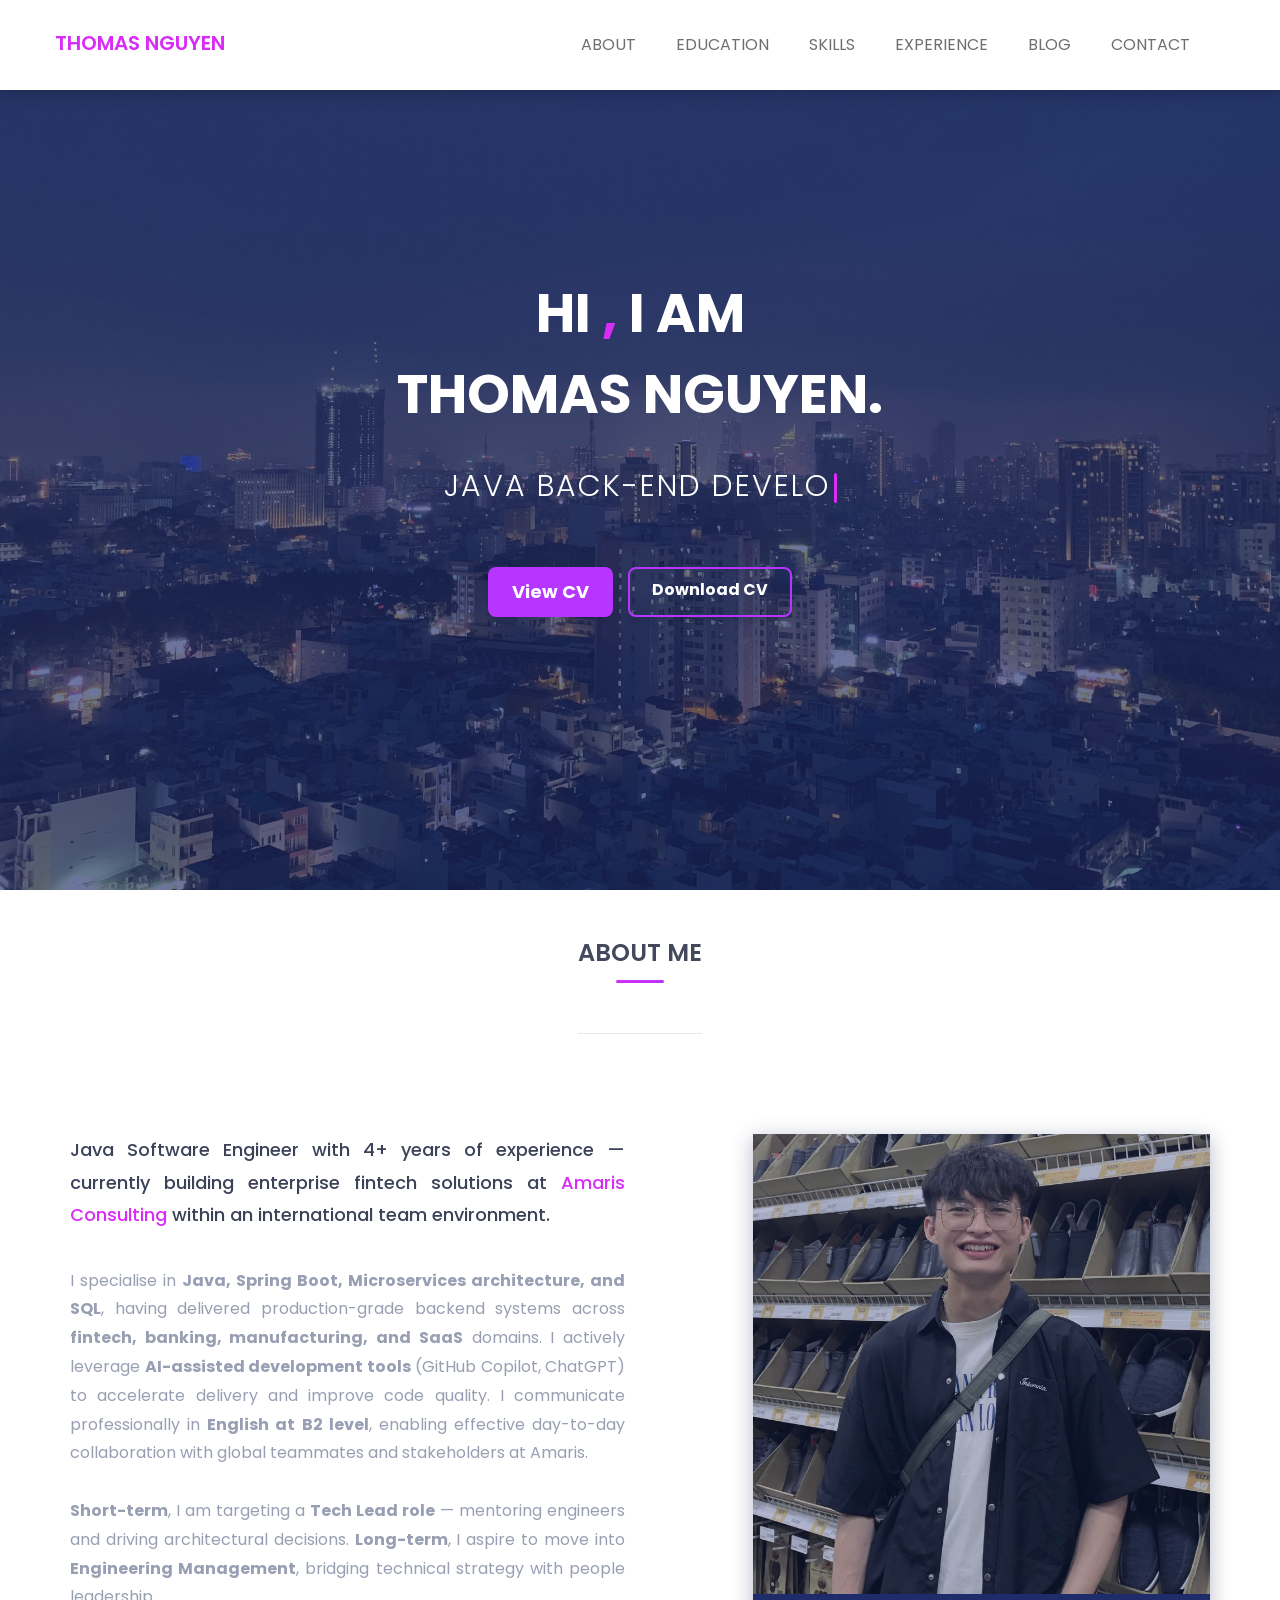
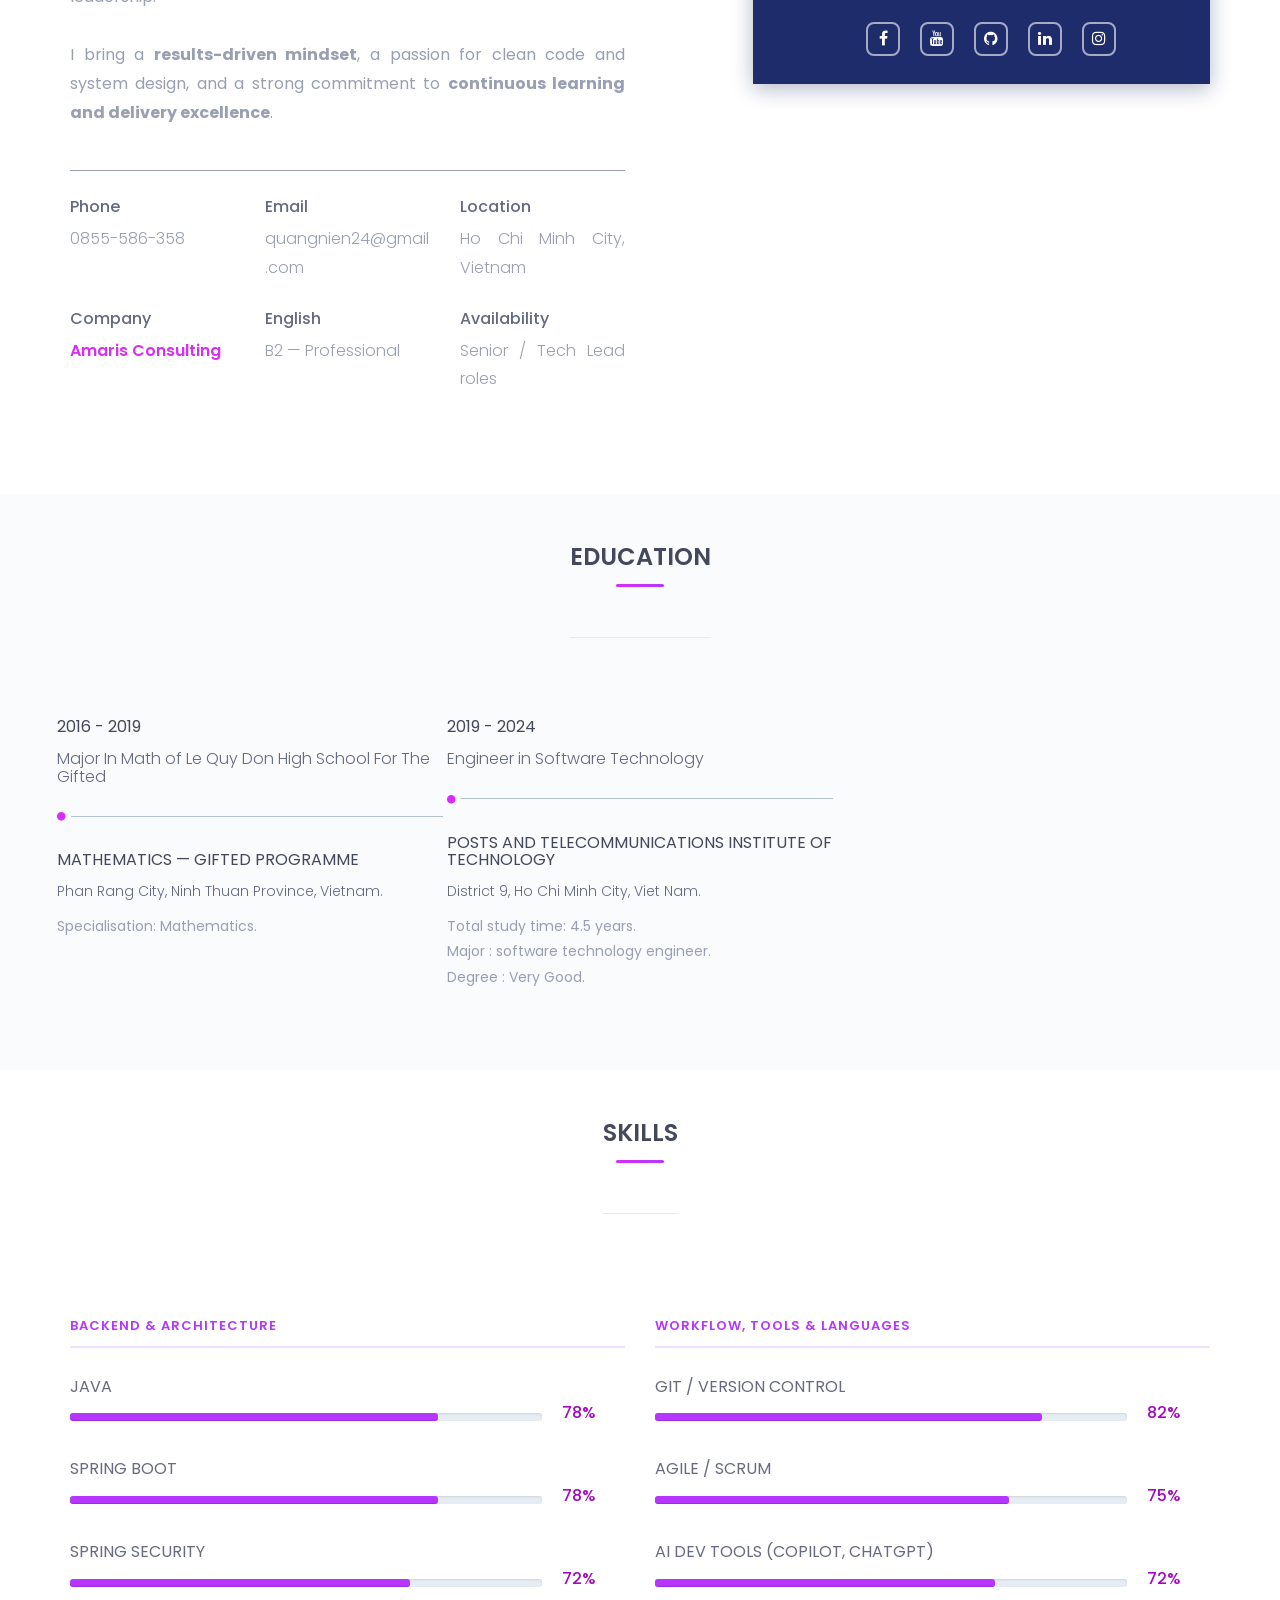
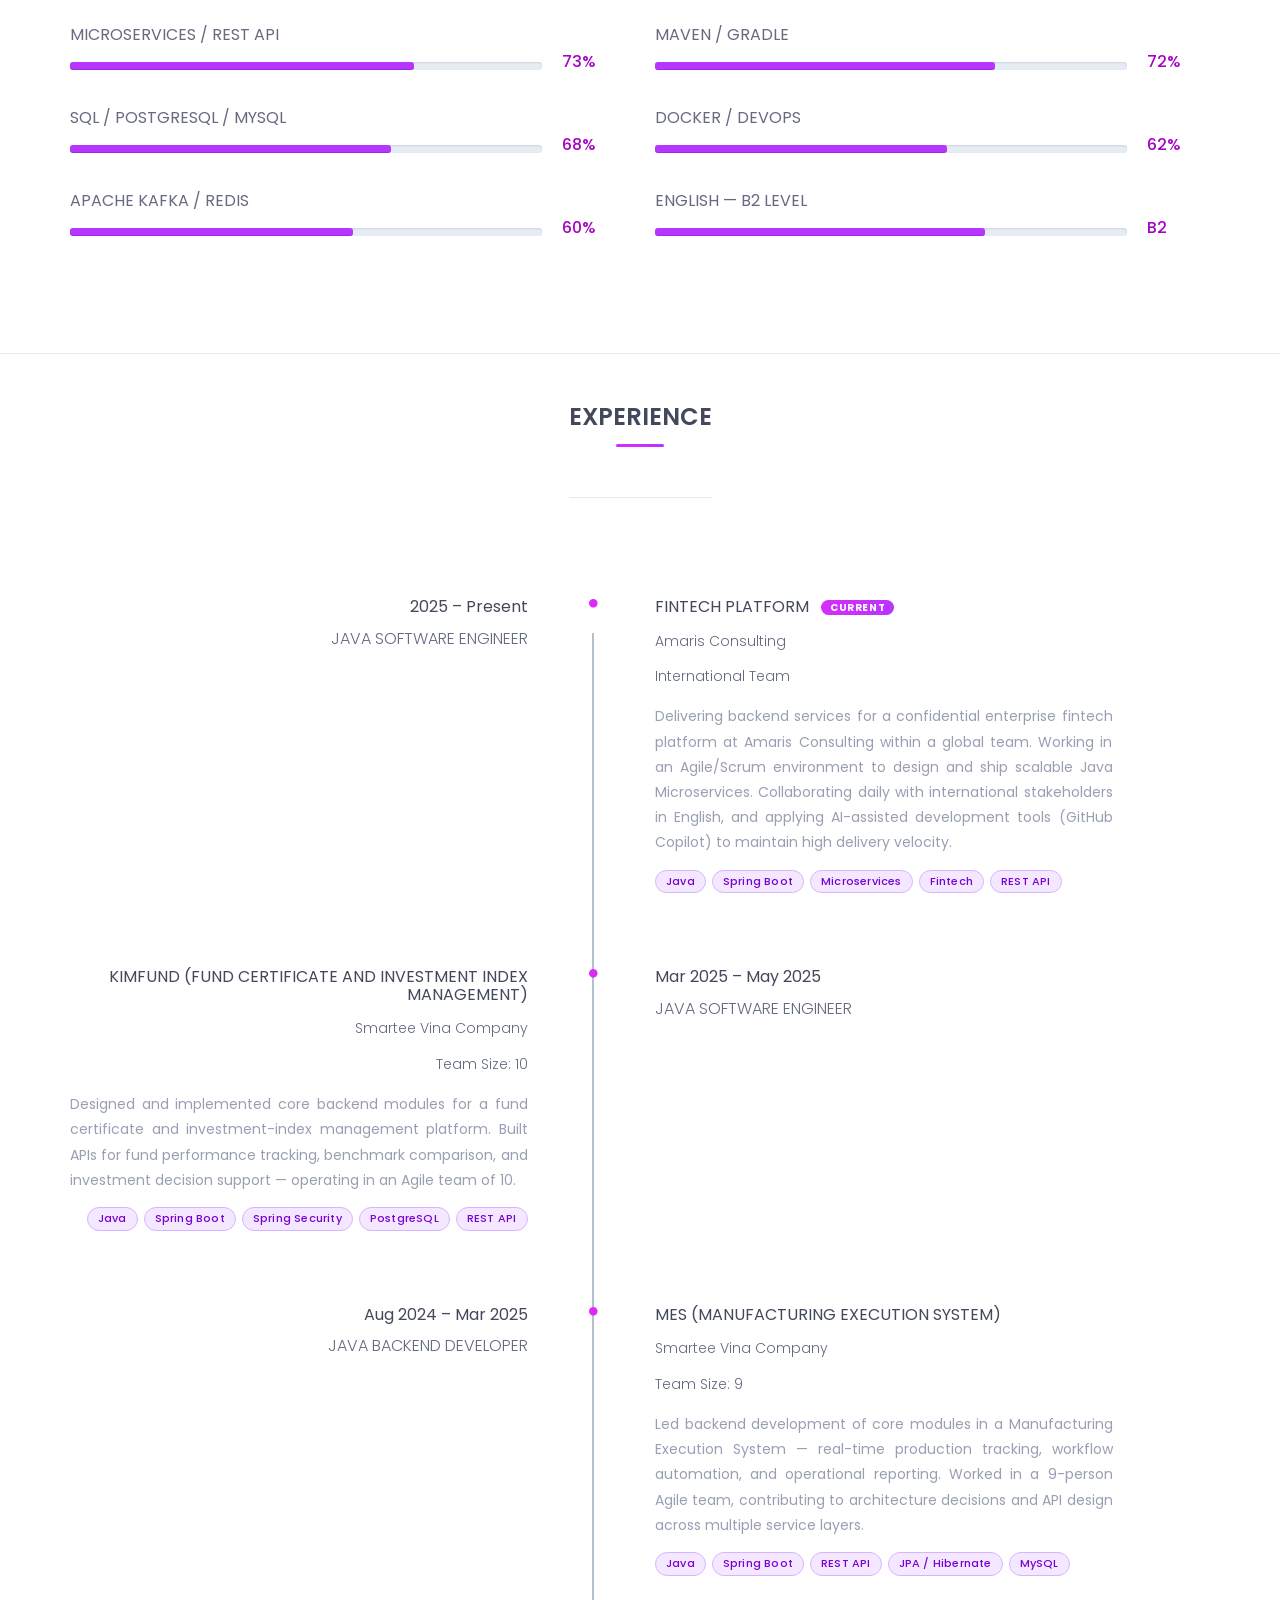
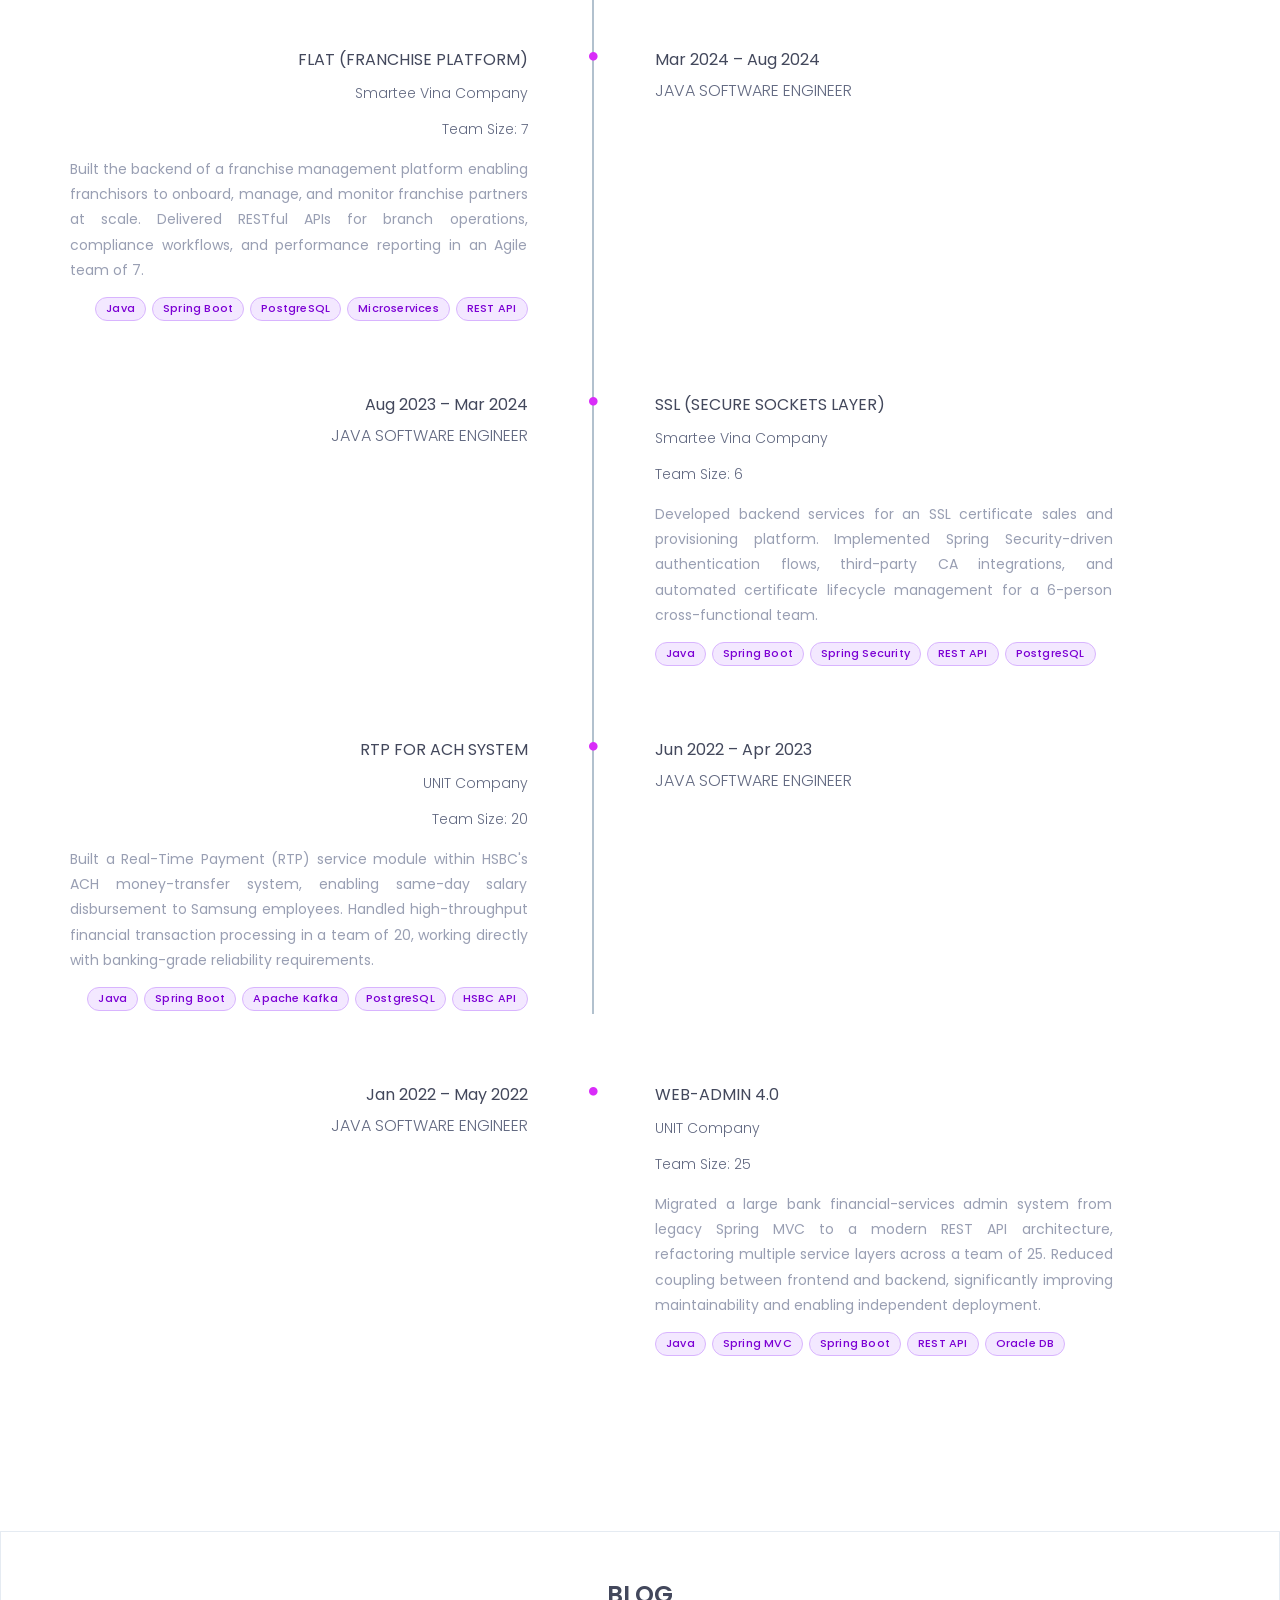
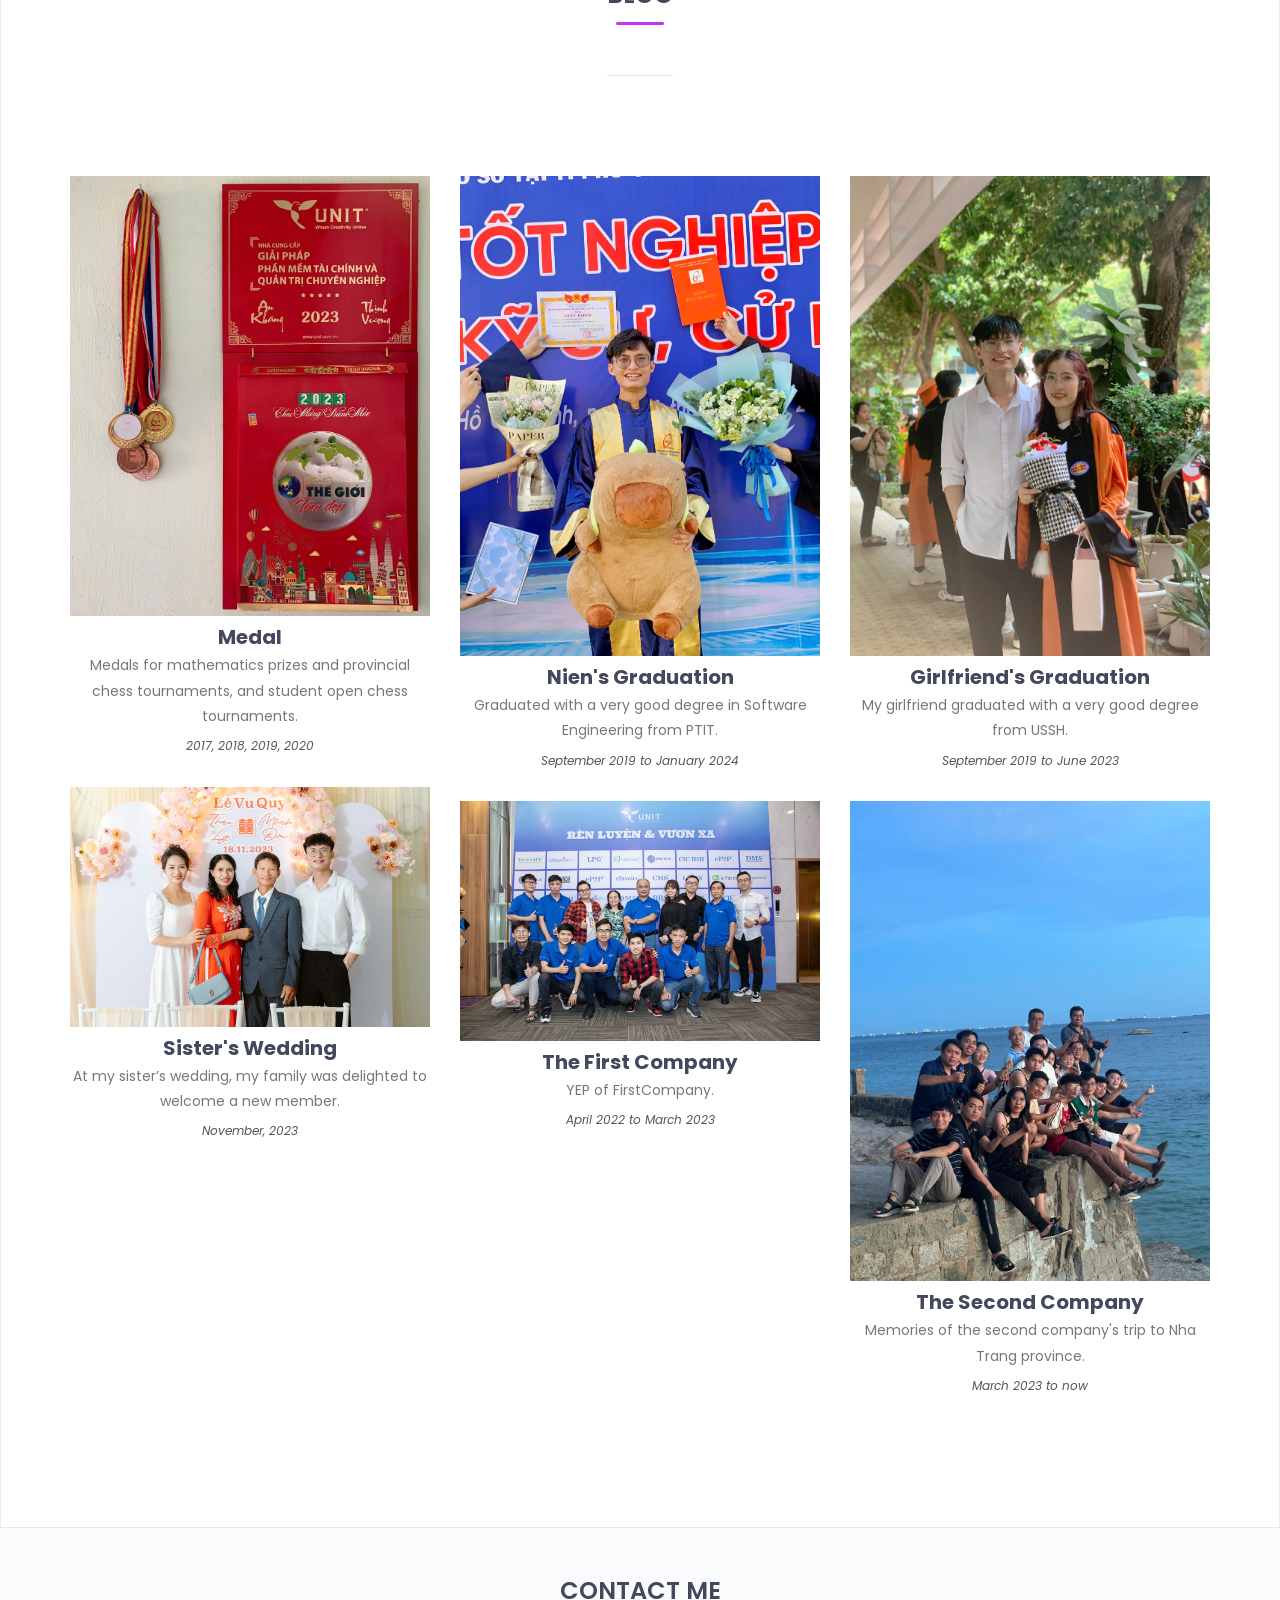
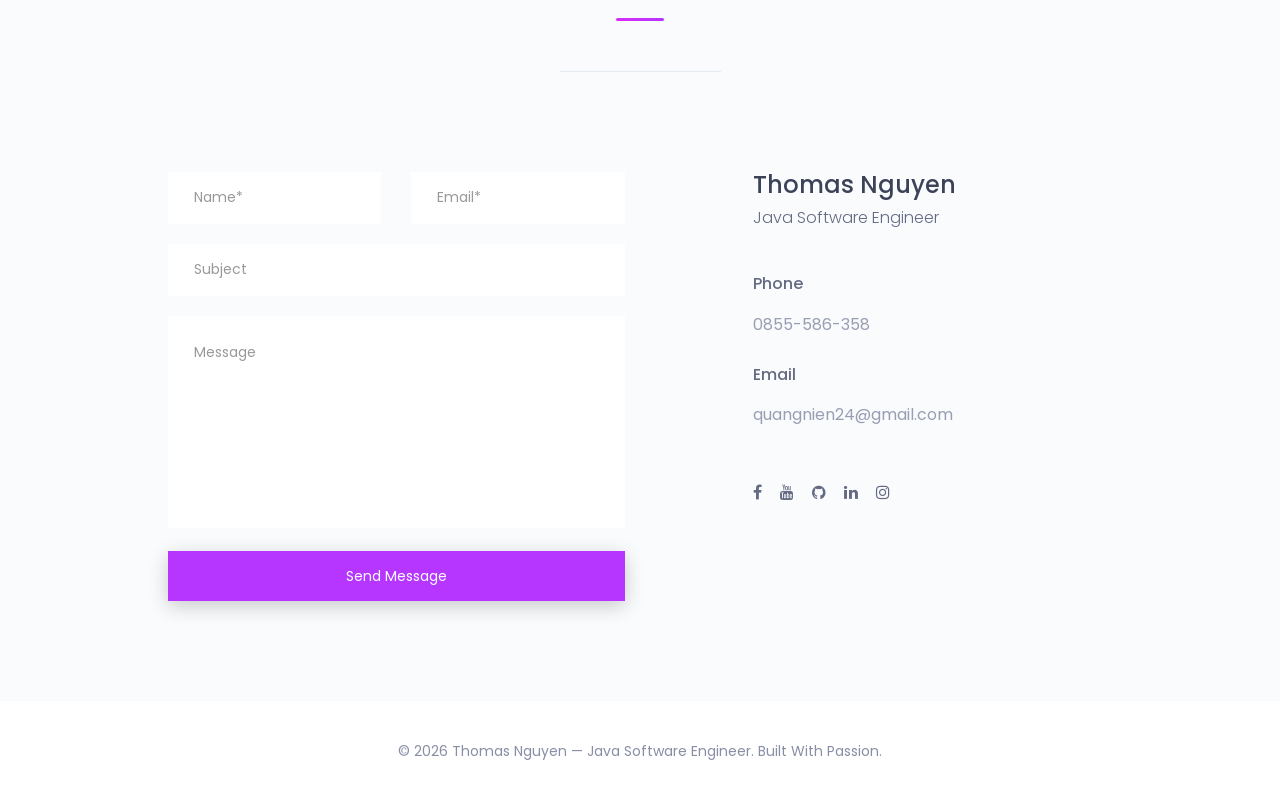
==== commit 50929808: "update" ====
--- a/index.html
+++ b/index.html
@@ -110,13 +110,13 @@
 							<h2>hi <span>,</span> i am <br> Thomas Nguyen.<br> <span></span>   </h2>
 							<p><span id="typing-text">Java Back-End Developer</span><span class="typing-cursor"></span></p>
 							<div class="btn-container">
-								<button id="btn-view" class="btn-view" onclick="viewPDF()">View CV</button>
-								<button id="btn-close" class="btn-close" onclick="closePDF()" style="display: none;">Close CV</button>
+								<button id="btn-view" class="btn-view">View CV</button>
+								<button id="btn-close" class="btn-close">Close CV</button>
 								<a href="assets/download/CV_MIDDLE_JAVA_NGUYENQUANGNIEN.pdf" download class="btn-download">Download CV</a>
 							</div>
 							
-							<div id="pdf-viewer" style="display: none; margin-top: 10px;">
-								<iframe id="pdf-frame" src="" width="100%" height="500px"></iframe>
+							<div id="pdf-viewer">
+								<iframe id="pdf-frame" src="" width="100%" height="500px" title="Thomas Nguyen — CV"></iframe>
 							</div>
 						</div><!--/.header-text-->
 					</div><!--/.col-->
@@ -125,8 +125,6 @@
 
 		</section><!--/.welcome-hero-->
 		<!--welcome-hero end -->
-
-		<!-- Fullscreen PDF Viewer (Hidden by Default) -->
 
 
 		<!--about start -->
@@ -253,11 +251,11 @@
 								<div class="timeline">
 									<div class="timeline-content">
 										<h4 class="title">
-											Major in mathematics.
+											Mathematics — Gifted Programme
 										</h4>
-										<h5>Phan Rang city, Ninh Thuan province, Viet Nam.</h5>
+										<h5>Phan Rang city, Ninh Thuan province, Vietnam.</h5>
 										<p class="description">
-											Major: major in mathematics.
+											Specialisation: Mathematics.
 										</p>
 									</div><!--/.timeline-content-->
 								</div><!--/.timeline-->
@@ -288,30 +286,6 @@
 								</div><!--/.timeline-->
 							</div>
 						</div>
-						<!-- <div class="col-sm-4">
-							<div class="single-horizontal-timeline">
-								<div class="experience-time">
-									<h2>2004 - 2008</h2>
-									<h3>bachelor <span>of </span> creative design</h3>
-								</div>
-								<div class="timeline-horizontal-border">
-									<i class="fa fa-circle" aria-hidden="true"></i>
-									<span class="single-timeline-horizontal spacial-horizontal-line
-									"></span>
-								</div>
-								<div class="timeline">
-									<div class="timeline-content">
-										<h4 class="title">
-											university of bolton
-										</h4>
-										<h5>bolton, united kingdome</h5>
-										<p class="description">
-											Duis aute irure dolor in reprehenderit in vol patate velit esse cillum dolore eu fugiat nulla pari. Excepteur sint occana inna tecat cupidatat non proident. 
-										</p>
-									</div>
-								</div>
-							</div>
-						</div> -->
 					</div>
 				</div>
 			</div>
@@ -748,144 +722,12 @@
 		</section><!--/.experience-->
 		<!--experience end -->
 
-		<!--profiles start -->
-		<!-- <section id="profiles" class="profiles">
-			<div class="profiles-details">
-				<div class="section-heading text-center">
-					<h2>profiles</h2>
-				</div>
-				<div class="container">
-					<div class="profiles-content">
-						<div class="row">
-							<div class="col-sm-3">
-								<div class="single-profile">
-									<div class="profile-txt">
-										<a href=""><i class="flaticon-themeforest"></i></a>
-										<div class="profile-icon-name">themeforest</div>
-									</div>
-									<div class="single-profile-overlay">
-										<div class="profile-txt">
-											<a href=""><i class="flaticon-themeforest"></i></a>
-											<div class="profile-icon-name">themeforest</div>
-										</div>
-									</div>
-								</div>
-							</div>
-							<div class="col-sm-3">
-								<div class="single-profile">
-									<div class="profile-txt">
-										<a href=""><i class="flaticon-dribbble"></i></a>
-										<div class="profile-icon-name">dribbble</div>
-									</div>
-									<div class="single-profile-overlay">
-										<div class="profile-txt">
-											<a href=""><i class="flaticon-dribbble"></i></a>
-											<div class="profile-icon-name">dribbble</div>
-										</div>
-									</div>
-								</div>
-							</div>
-							<div class="col-sm-3">
-								<div class="single-profile">
-									<div class="profile-txt">
-										<a href=""><i class="flaticon-behance-logo"></i></a>
-										<div class="profile-icon-name">behance</div>
-									</div>
-									<div class="single-profile-overlay">
-										<div class="profile-txt">
-											<a href=""><i class="flaticon-behance-logo"></i></a>
-											<div class="profile-icon-name">behance</div>
-										</div>
-									</div>
-								</div>
-							</div>
-							<div class="col-sm-3">
-								<div class="single-profile profile-no-border">
-									<div class="profile-txt">
-										<a href=""><i class="flaticon-github-logo"></i></a>
-										<div class="profile-icon-name">github</div>
-									</div>
-									<div class="single-profile-overlay">
-										<div class="profile-txt">
-											<a href=""><i class="flaticon-github-logo"></i></a>
-											<div class="profile-icon-name">github</div>
-										</div>
-									</div>
-								</div>
-							</div>
-						</div>
-						<div class="profile-border"></div>
-						<div class="row">
-							<div class="col-sm-3">
-								<div class="single-profile">
-									<div class="profile-txt">
-										<a href=""><i class="flaticon-flickr-website-logo-silhouette"></i></a>
-										<div class="profile-icon-name">flickR</div>
-									</div>
-									<div class="single-profile-overlay">
-										<div class="profile-txt">
-											<a href=""><i class="flaticon-flickr-website-logo-silhouette"></i></a>
-											<div class="profile-icon-name">flickR</div>
-										</div>
-									</div>
-								</div>
-							</div>
-							<div class="col-sm-3">
-								<div class="single-profile">
-									<div class="profile-txt">
-										<a href=""><i class="flaticon-smug"></i></a>
-										<div class="profile-icon-name">smungMung</div>
-									</div>
-									<div class="single-profile-overlay">
-										<div class="profile-txt">
-											<a href=""><i class="flaticon-smug"></i></a>
-											<div class="profile-icon-name">smungMung</div>
-										</div>
-									</div>
-								</div>
-							</div>
-							<div class="col-sm-3">
-								<div class="single-profile">
-									<div class="profile-txt">
-										<a href=""><i class="flaticon-squarespace-logo"></i></a>
-										<div class="profile-icon-name">squareSpace</div>
-									</div>
-									<div class="single-profile-overlay">
-										<div class="profile-txt">
-											<a href=""><i class="flaticon-squarespace-logo"></i></a>
-											<div class="profile-icon-name">squareSpace</div>
-										</div>
-									</div>
-								</div>
-							</div>
-							<div class="col-sm-3">
-								<div class="single-profile profile-no-border">
-									<div class="profile-txt">
-										<a href=""><i class="flaticon-bitbucket-logotype-camera-lens-in-perspective"></i></a>
-										<div class="profile-icon-name">bitBucket</div>
-									</div>
-									<div class="single-profile-overlay">
-										<div class="profile-txt">
-											<a href=""><i class="flaticon-bitbucket-logotype-camera-lens-in-perspective"></i></a>
-											<div class="profile-icon-name">bitBucket</div>
-										</div>
-									</div>
-								</div>
-							</div>
-						</div>
-					</div>
-				</div>
-			</div>
-
-		</section> -->
-		<!--/.profiles-->
-		<!--profiles end -->
 
 		<!--portfolio start -->
 		<section id="portfolio" class="portfolio">
 			<div class="portfolio-details">
 				<div class="section-heading text-center fade-in-section">
-					<h2>My Blog</h2>
+					<h2>blog</h2>
 				</div>
 				<div class="container">
 					<div class="portfolio-content">
@@ -974,146 +816,12 @@
 		
 							</div><!-- /.row -->
 
-							<!-- <div class="row">
-		
-								<div class="col-sm-4">
-									<div class="item">
-										<img src="assets/images/portfolio/blog-home.jpg" alt="My family went to Vung Tau"/>
-										<div class="isotope-overlay">
-											<p>My family went to Vung Tau</p>
-										</div>
-										<div class="portfolio-description">
-											<h3>My family went to Vung Tau</h3>
-											<p>My family went to Vung Tau.</p>
-											<span class="date">July 15, 2023</span>
-										</div>
-									</div>
-		
-									<div class="item">
-										<img src="assets/images/portfolio/blog-tn-nien-love.jpg" alt="nien's graduation with love"/>
-										<div class="isotope-overlay">
-											<p>nien's graduation with love</p>
-										</div>
-										<div class="portfolio-description">
-											<h3>nien's graduation with love</h3>
-											<p>nien's graduation with love.</p>
-											<span class="date">Sept. 10, 2023</span>
-										</div>
-									</div>
-								</div>
-		
-								<div class="col-sm-4">
-
-									<div class="item">
-										<img src="assets/images/portfolio/blog-tn-ttc.jpg" alt="nien's graduation with TTC"/>
-										<div class="isotope-overlay">
-											<p>nien's graduation with TTC</p>
-										</div>
-										<div class="portfolio-description">
-											<h3>nien's graduation with TTC</h3>
-											<p>nien's graduation with TTC.</p>
-											<span class="date">Aug. 20, 2023</span>
-										</div>
-									</div>
-
-									<div class="item">
-										<img src="assets/images/portfolio/blog-dalat-love.jpg" alt="DaLat with love"/>
-										<div class="isotope-overlay">
-											<p>DaLat with love</p>
-										</div>
-										<div class="portfolio-description">
-											<h3>DaLat with love</h3>
-											<p>DaLat with love.</p>
-											<span class="date">July 15, 2023</span>
-										</div>
-									</div>
-								</div>
-		
-								<div class="col-sm-4">
-									<div class="item">
-										<img src="assets/images/portfolio/blog-aodai-love.jpg" alt="Tet holiday with love"/>
-										<div class="isotope-overlay">
-											<p>Tet holiday with love</p>
-										</div>
-										<div class="portfolio-description">
-											<h3>Tet holiday with love</h3>
-											<p>Tet holiday with love ==> ao dai (traditional costumes of Vietnamese people).</p>
-											<span class="date">July 15, 2023</span>
-										</div>
-									</div>
-		
-									<div class="item">
-										<img src="assets/images/portfolio/blog-aodai-love-2.jpg" alt="Tet holiday with love"/>
-										<div class="isotope-overlay">
-											<p>Tet holiday with love</p>
-										</div>
-										<div class="portfolio-description">
-											<h3>Tet holiday with love</h3>
-											<p>Tet holiday with love ==> ao dai (traditional costumes of Vietnamese people).</p>
-											<span class="date">July 10, 2023</span>
-										</div>
-									</div>
-								</div>
-		
-							</div> -->
-							<!-- /.row -->
 						</div><!--/.isotope-->
 					</div><!--/.gallery-content-->
 				</div><!--/.container-->
 			</div><!--/.portfolio-details-->
 		</section><!--/.portfolio-->
 
-		<!--clients start -->
-		<!-- <section id="clients" class="clients">
-			<div class="section-heading text-center">
-				<h2>clients</h2>
-			</div>
-			<div class="clients-area">
-				<div class="container">
-					<div class="owl-carousel owl-theme" id="client">
-						<div class="item">
-							<a href="#">
-								<img src="assets/images/clients/c1.png" alt="brand-image" />
-							</a>
-						</div>
-						<div class="item">
-							<a href="#">
-								<img src="assets/images/clients/c2.png" alt="brand-image" />
-							</a>
-						</div>
-						<div class="item">
-							<a href="#">
-								<img src="assets/images/clients/c3.png" alt="brand-image" />
-							</a>
-						</div>
-						<div class="item">
-							<a href="#">
-								<img src="assets/images/clients/c4.png" alt="brand-image" />
-							</a>
-						</div>
-						<div class="item">
-							<a href="#">
-								<img src="assets/images/clients/c5.png" alt="brand-image" />
-							</a>
-						</div>
-						<div class="item">
-							<a href="#">
-								<img src="assets/images/clients/c6.png" alt="brand-image" />
-							</a>
-						</div>
-						<div class="item">
-							<a href="#">
-								<img src="assets/images/clients/c7.png" alt="brand-image" />
-							</a>
-						</div>
-					</div>
-				</div>
-			</div>
-
-		</section>
-
-		</section> -->
-		<!--clients end -->
 
 		<!--contact start -->
 		<section id="contact" class="contact">
@@ -1126,22 +834,25 @@
 						<div class="col-md-offset-1 col-md-5 col-sm-6">
 							<div class="single-contact-box">
 								<div class="contact-form">
-									<form action="https://formspree.io/f/xeoegbbw" method="POST">
+									<form action="https://formspree.io/f/xeoegbbw" method="POST" novalidate>
 										<div class="row">
 											<div class="col-sm-6 col-xs-12">
 												<div class="form-group">
-													<input type="text" class="form-control" id="name" placeholder="Name*" name="name" required>
+													<label for="name" class="sr-only">Name</label>
+													<input type="text" class="form-control" id="name" placeholder="Name*" name="name" required autocomplete="name">
 												</div>
 											</div>
 											<div class="col-sm-6 col-xs-12">
 												<div class="form-group">
-													<input type="email" class="form-control" id="email" placeholder="Email*" name="email" required>
+													<label for="email" class="sr-only">Email address</label>
+													<input type="email" class="form-control" id="email" placeholder="Email*" name="email" required autocomplete="email">
 												</div>
 											</div>
 										</div>
 										<div class="row">
 											<div class="col-sm-12">
 												<div class="form-group">
+													<label for="subject" class="sr-only">Subject</label>
 													<input type="text" class="form-control" id="subject" placeholder="Subject" name="subject">
 												</div>
 											</div>
@@ -1149,6 +860,7 @@
 										<div class="row">
 											<div class="col-sm-12">
 												<div class="form-group">
+													<label for="comment" class="sr-only">Message</label>
 													<textarea class="form-control" rows="8" id="comment" placeholder="Message" name="message" required></textarea>
 												</div>
 											</div>
@@ -1156,12 +868,12 @@
 										<div class="row">
 											<div class="col-sm-12">
 												<div class="single-contact-btn">
-													<button type="submit" class="contact-btn">Submit</button>
+													<button type="submit" class="contact-btn">Send Message</button>
 												</div>
 											</div>
 										</div>
 									</form>
-									<div id="form-message" class="hidden"></div>
+									<div id="form-message" role="alert" aria-live="polite"></div>
 
 									
 								</div><!--/.contact-form-->
@@ -1250,8 +962,6 @@
 		<script src="assets/js/jquery.js"></script>
         
         <!--modernizr.min.js-->
-		<!-- NIENNQ => edit link online to offline (2025-03-02) -->
-        <!-- <script src="https://cdnjs.cloudflare.com/ajax/libs/modernizr/2.8.3/modernizr.min.js"></script> -->
         <script src="assets/js/modernizr.js"></script>
 		
 		<!--bootstrap.min.js-->
@@ -1276,8 +986,6 @@
 		<!--owl.carousel.js-->
         <script src="assets/js/owl.carousel.min.js"></script>
 
-		<!-- NIENNQ => edit link online to offline (2025-03-02) -->
-		<!-- <script src="https://cdnjs.cloudflare.com/ajax/libs/jquery-easing/1.4.1/jquery.easing.min.js"></script> -->
 		<script src="assets/js/jquery.easing.js"></script>
 		
         <!--Custom JS-->
--- a/assets/css/style.css
+++ b/assets/css/style.css
@@ -23,6 +23,37 @@
 11. Contact
 
 /*-------------------------------------
+		0. Design tokens
+--------------------------------------*/
+:root {
+    --color-primary:        #d92cf9;
+    --color-primary-dark:   #b636ff;
+    --color-primary-darker: #9f00ff;
+    --color-navy:           #1f2c6c;
+    --color-text:           #43485c;
+    --color-text-muted:     #999fb3;
+    --color-text-secondary: #636a82;
+    --color-border:         #e5ebf2;
+    --color-bg-light:       #f9fbfd;
+    --shadow-sm:  0 3px 15px rgba(0,0,0,.2);
+    --shadow-md:  0 5px 20px rgba(0,0,0,.2);
+    --transition: 0.3s ease;
+}
+
+/* Screen-reader-only utility */
+.sr-only {
+    position: absolute;
+    width: 1px;
+    height: 1px;
+    padding: 0;
+    margin: -1px;
+    overflow: hidden;
+    clip: rect(0,0,0,0);
+    white-space: nowrap;
+    border: 0;
+}
+
+/*-------------------------------------
 		1.General css (Reset code)
 --------------------------------------*/
 *{
@@ -104,7 +135,6 @@
     position: relative;
     z-index: 9999;
 }
-@media (min-width: 1024px){}
 nav.navbar.bootsnav.no-background {
     background-color: #fff;
     border: none;
@@ -155,16 +185,9 @@
 
 
 /*.menu-ui-design*/
-.menu-ui-design{overflow-y:scroll;height: 350px;}
-.menu-ui-design::-webkit-scrollbar {
-    width:5px;
-}
-.menu-ui-design::-webkit-scrollbar-track {
-    -webkit-box-shadow: inset 0 0 8px #000;
-}
-.menu-ui-design::-webkit-scrollbar-thumb {
-  background-color: #d92cf9;
-}
+.menu-ui-design::-webkit-scrollbar { width: 5px; }
+.menu-ui-design::-webkit-scrollbar-track { -webkit-box-shadow: inset 0 0 8px #000; }
+.menu-ui-design::-webkit-scrollbar-thumb { background-color: var(--color-primary); }
 /*.menu-ui-design*/
 
 
@@ -217,11 +240,11 @@
 .header-text h2 span {color: #d92cf9;}
 .header-text p {
     color: #fff;
-    font-size: 20px;
+    font-size: 30px;
     font-weight: 300;
     text-transform: uppercase;
     margin: 30px 0 60px;
-    letter-spacing: 1px;
+    letter-spacing: 2px;
 }
 .header-text a {
     width: 200px;
@@ -253,7 +276,6 @@
     color: #3c4258;
     text-transform: initial;
     line-height: 1.8;
-    /* NIENNQ ==> editted (at 2025-02-28) */
     text-align: justify;
 }
 .single-about-txt p {
@@ -261,7 +283,6 @@
     color: #999fb3;
     padding: 35px 0 43px;
     border-bottom: 1px solid #999fb3;
-    /* NIENNQ ==> editted (at 2025-02-28) */
     text-align: justify;
 }
 .single-about-add-info {
@@ -288,7 +309,6 @@
 }
 .single-about-img img {
     max-width: 500px;
-    /* height: 468px; NIENNQ ==> editted (at 2025-02-28) */
     height: auto;
 }
 .about-list-icon{
@@ -306,26 +326,24 @@
 .about-list-icon ul {
     display: flex;
 }
-.about-list-icon  ul li a {
-    padding-right: 22px;
-    cursor:pointer;
-    color: #fff;
-}
 .about-list-icon ul li a {
     cursor: pointer;
     color: #fff;
     display: inline-block;
-    border: 2px solid;
+    border: 2px solid rgba(255,255,255,0.6);
     margin-left: 20px;
     border-radius: 8px;
-    width: 30px;
-    height: 30px;
-    line-height: 28px;
+    width: 34px;
+    height: 34px;
+    line-height: 30px;
     text-align: center;
-}
-.about-list-icon ul li a i {
-    margin-left: 6px;
-}
+    transition: border-color 0.2s, background 0.2s;
+}
+.about-list-icon ul li a:hover {
+    border-color: #fff;
+    background: rgba(255,255,255,0.15);
+}
+.about-list-icon ul li a i { margin-left: 0; }
 /*.ab-list-icon */
 
 /*.single-about-img */
@@ -507,7 +525,6 @@
     font-size: 14px;
     color: #999fb3;
 }
-/* niennq (2025-03-02) */
 .main-timeline .description-justify {
     font-size: 14px;
     color: #999fb3;
@@ -676,7 +693,6 @@
     font-size: 14px;
     text-align: center;
 }
-/* niennq (2025-03-04) */
 .isotope-overlay p {
     display: inline-block;
     color: #fff;
@@ -889,9 +905,21 @@
     margin-top: 20px;
 }
 
-/* View CV Button - Emerald Green */
+/* Hide Close button by default — JS toggles it */
+#btn-close { display: none; }
+
+/* PDF viewer panel */
+#pdf-viewer {
+    display: none;
+    margin-top: 16px;
+    border-radius: 6px;
+    overflow: hidden;
+    box-shadow: 0 8px 30px rgba(0,0,0,.4);
+}
+
+/* View CV Button */
 .btn-view {
-    background-color: #FFC107; /* Emerald Green */
+    background-color: var(--color-primary-dark);
     color: white;
     border: none;
     padding: 12px 24px;
@@ -904,7 +932,7 @@
 }
 
 .btn-view:hover {
-    background-color: #E0A800; /* Darker Green */
+    background-color: var(--color-primary-darker);
     transform: scale(1.05);
     box-shadow: 0 6px 10px rgba(0, 0, 0, 0.2);
 }
@@ -1035,9 +1063,9 @@
     display: inline-block;
     width: 3px;
     background-color: #d92cf9;
-    margin-left: 3px;
+    margin-left: 4px;
     vertical-align: middle;
-    height: 0.85em;
+    height: 1em;
     border-radius: 2px;
     animation: blink-cursor 0.75s step-end infinite;
 }
@@ -1136,4 +1164,49 @@
     transform: translateY(-3px);
 }
 
+/* ---- Section heading accent underline ---- */
+.section-heading h2 {
+    position: relative;
+    display: inline-block;
+}
+.section-heading h2::after {
+    content: '';
+    display: block;
+    width: 48px;
+    height: 3px;
+    background: linear-gradient(to right, var(--color-primary), var(--color-primary-dark));
+    border-radius: 2px;
+    margin: 14px auto 0;
+}
+
+/* ---- Keyboard focus styles ---- */
+a:focus-visible,
+button:focus-visible,
+input:focus-visible,
+textarea:focus-visible,
+select:focus-visible {
+    outline: 2px solid var(--color-primary);
+    outline-offset: 3px;
+}
+
+/* ---- Contact form focus highlight ---- */
+.contact-form .form-control:focus {
+    border-color: var(--color-primary-dark);
+    box-shadow: 0 0 0 3px rgba(182, 54, 255, 0.15);
+}
+
+/* ---- Social icon hover (about panel) ---- */
+.about-list-icon ul li a:hover i { color: var(--color-primary); }
+
+/* ---- Nav active link dot indicator ---- */
+nav.navbar.bootsnav ul.nav > li.active > a::after {
+    content: '';
+    display: block;
+    width: 4px;
+    height: 4px;
+    background: var(--color-primary);
+    border-radius: 50%;
+    margin: 2px auto 0;
+}
+
 /*========================End Enhancements==========
--- a/assets/css/responsive.css
+++ b/assets/css/responsive.css
@@ -0,0 +1,104 @@
+@media screen and (max-width:1680px){
+
+}/*max-width:1680px*/
+@media screen and (max-width:1440px){
+	.single-about-img img {max-width:100%;}
+	.single-about-img:before,.about-list-icon{width: 100%;}
+}/*max-width:1440px*/
+
+@media screen and (max-width:1199px){
+	nav.navbar.bootsnav ul.nav > li > a { padding: 35px 8px;}
+	
+	.welcome-hero {height: 768px;}
+
+	.timeline-content span>i, .experience-time span>i {left: -15.5%;}
+}/*max-width:1199px*/
+
+@media screen and (max-width:1024px){
+
+
+}/*max-width:1024px*/
+
+@media screen and (max-width:1008px){
+	nav.navbar.bootsnav ul.nav > li.dropdown span.megamenu-title  {display:block;color: #43465d;font-size: 18px;}
+	nav.navbar.bootsnav ul.dropdown-menu.megamenu-content .content ul.menu-col li .megamenu-sub-title a {margin-top: 20px;font-size: 14px;}
+	nav.navbar.bootsnav ul.dropdown-menu.megamenu-content .content ul.menu-col li .megamenu-sub-txt a{margin-bottom: 15px;}
+}/*max-width:1008px*/
+
+@media screen and (max-width:992px){
+	nav.navbar.bootsnav .navbar-collapse.collapse.in {padding-bottom: 30px;}
+	nav.navbar.bootsnav .navbar-toggle {display: inline-block; float: right;margin-right: 0;margin-top: 21px;}
+	nav.navbar.bootsnav .navbar-brand {float: left!important;}
+	nav.navbar.bootsnav ul.nav > li > a {padding: 15px 0px;border: transparent;}
+	/* Mobile nav scrollable panel */
+	.menu-ui-design {overflow-y: auto; max-height: 350px;}
+}/*max-width:992px*/
+
+@media screen and (max-width:991px){
+	.experience-time-responsive{display: block;}
+	.experience-time-main{display: none;}
+	.experience-time,.timeline-content{text-align: left;margin-bottom: 20px;margin-left: 40px;}
+	.timeline-content span>i{left: 0%;top: -54%;}
+	.experience-time span>i {left: -6%;top: 6%;}
+	.main-timeline:before {left:0.4%;}
+
+	.single-horizontal-timeline .experience-time,.single-horizontal-timeline .timeline-content {margin: 0;}
+}/*max-width:991px*/
+
+@media screen and (max-width:768px){
+    
+}/*max-width:768px*/
+
+@media screen and (max-width:767px){
+	.single-about-img {max-width: 450px;}
+	.experience-time span>i,.timeline-content span>i,.main-timeline:before {display: none;}
+	.experience-time, .timeline-content {margin-left: 0;}
+
+	.isotope .item {max-width: 350px;margin: 0 auto 30px;}
+
+	.single-profile {max-width: 350px; margin: 30px auto;border: 0;}
+	.profile-border{border: 0;}
+
+	.single-horizontal-timeline {max-width: 350px;margin: 30px auto;}
+
+}/*max-width:767px*/
+
+@media screen and (max-width: 660px){
+
+}/*max-width:660px*/
+
+@media screen and (max-width: 640px){
+
+}/*max-width:640px*/
+
+@media screen and (max-width: 580px){
+
+}/*max-width:580px*/
+
+@media screen and (max-width: 540px){
+	.subscribe-title h2 {font-size: 24px;}
+
+}/*max-width:540px*/
+
+@media screen and (max-width: 480px){
+	.header-text h2 { font-size: 32px; }
+	.header-text p { font-size: 18px; letter-spacing: 1px; }
+	.btn-container { flex-direction: column; align-items: center; gap: 10px; }
+	.btn-view, .btn-close, .btn-download { width: 200px; text-align: center; }
+	.single-about-txt p { font-size: 14px; }
+	.contact-form .form-control { padding: 14px; }
+	.section-heading h2 { font-size: 20px; }
+}/*max-width:480px*/
+
+@media screen and (max-width: 440px){
+	.single-about-img { max-width: 100%; }
+}/*max-width:440px*/
+
+@media screen and (max-width:350px){
+	.header-text h2 { font-size: 26px; }
+}/*max-width:350px*/
+
+@media screen and  (max-width: 320px){
+	.welcome-hero { height: auto; padding: 120px 0 60px; }
+}/*max-width:320px*/
+
